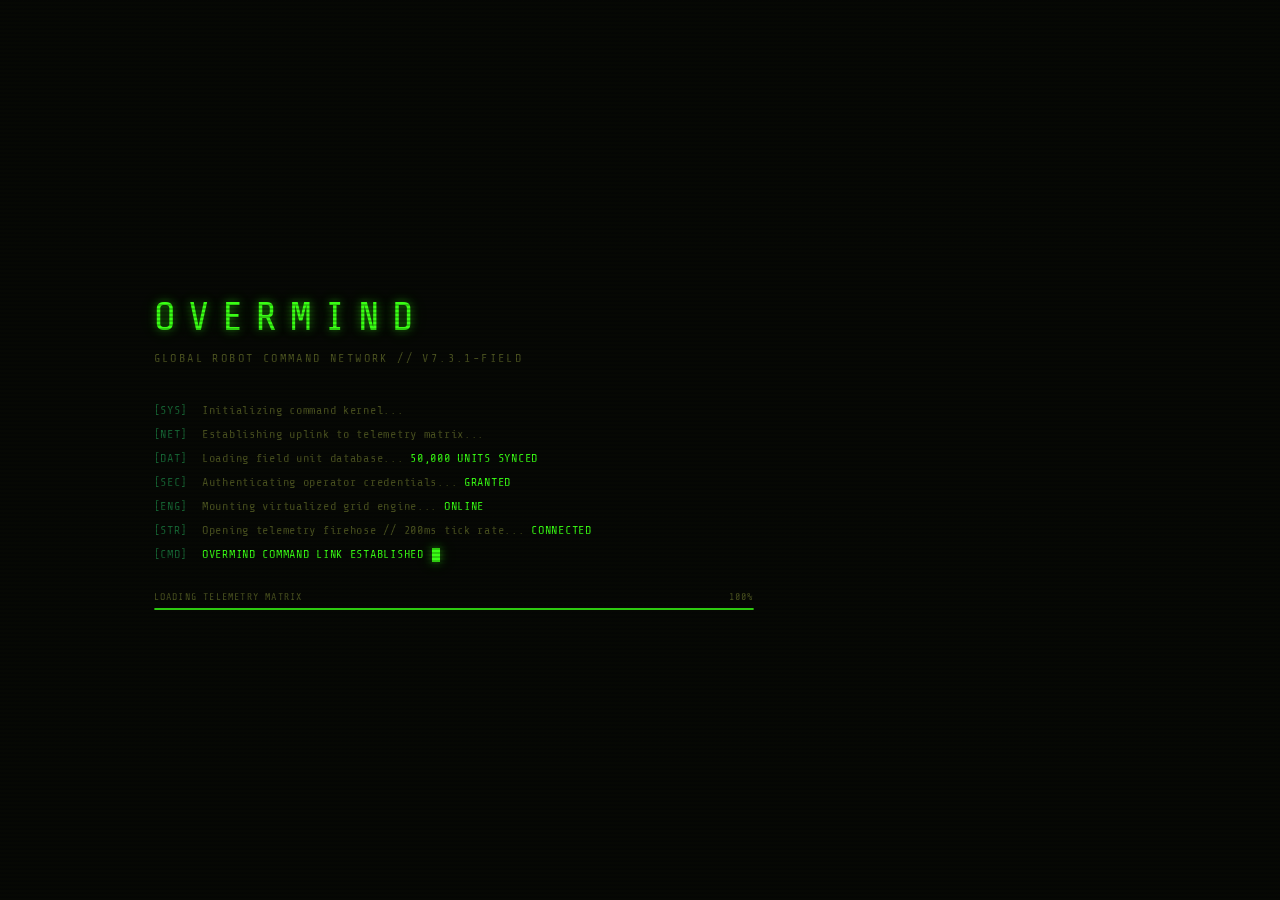
==== index.html @ c7f348f7 "feat: full OVERMIND UI live — KPI counters, virtualized grid, all panels rendering" ====
<!DOCTYPE html>
<html lang="en">
<head>
  <meta charset="UTF-8"/>
  <meta name="viewport" content="width=device-width, initial-scale=1.0"/>
  <title>OVERMIND — Global Robot Command Network</title>
  <meta name="description" content="One Mind. Ten Thousand Machines. Real-time RPA telemetry command terminal."/>

  <link rel="stylesheet" href="./css/tokens.css"/>
  <link rel="stylesheet" href="./css/layout.css"/>
  <link rel="stylesheet" href="./css/components.css"/>
  <link rel="stylesheet" href="./css/grid.css"/>
  <link rel="stylesheet" href="./css/animations.css"/>
</head>
<body>

<!-- ═══════════════════════════════════════════════════
     BOOT SEQUENCE LOADING SCREEN
═══════════════════════════════════════════════════ -->
<div id="loading-screen">
  <div class="boot-brand">OVERMIND</div>
  <div class="boot-tagline">Global Robot Command Network // v7.3.1-FIELD</div>

  <div class="boot-log" id="boot-log">
    <div class="boot-line" id="bl-0">
      <span class="prefix">[SYS]</span>
      <span class="info">Initializing command kernel...</span>
    </div>
    <div class="boot-line" id="bl-1">
      <span class="prefix">[NET]</span>
      <span class="info">Establishing uplink to telemetry matrix...</span>
    </div>
    <div class="boot-line" id="bl-2">
      <span class="prefix">[DAT]</span>
      <span class="info">Loading field unit database...</span>
      <span class="ok">50,000 UNITS SYNCED</span>
    </div>
    <div class="boot-line" id="bl-3">
      <span class="prefix">[SEC]</span>
      <span class="info">Authenticating operator credentials...</span>
      <span class="ok">GRANTED</span>
    </div>
    <div class="boot-line" id="bl-4">
      <span class="prefix">[ENG]</span>
      <span class="info">Mounting virtualized grid engine...</span>
      <span class="ok">ONLINE</span>
    </div>
    <div class="boot-line" id="bl-5">
      <span class="prefix">[STR]</span>
      <span class="info">Opening telemetry firehose // 200ms tick rate...</span>
      <span class="ok">CONNECTED</span>
    </div>
    <div class="boot-line" id="bl-6">
      <span class="prefix">[CMD]</span>
      <span class="ok">OVERMIND COMMAND LINK ESTABLISHED</span>
      <span class="boot-cursor"></span>
    </div>
  </div>

  <div class="boot-progress-wrap">
    <div class="boot-progress-label">
      <span>LOADING TELEMETRY MATRIX</span>
      <span id="boot-pct">0%</span>
    </div>
    <div class="boot-progress-track">
      <div class="boot-progress-bar" id="boot-bar"></div>
    </div>
  </div>
</div>

<!-- ═══════════════════════════════════════════════════
     APP SHELL — COMMAND CENTER
═══════════════════════════════════════════════════ -->
<div id="app">

  <!-- ── TOPBAR ─────────────────────────────────── -->
  <header id="topbar">
    <div class="topbar-left">

      <!-- Brand -->
      <div class="brand">
        <span class="brand-prefix">▓</span>
        <span class="brand-name">OVERMIND</span>
        <span class="brand-version">v7.3.1</span>
      </div>

      <span class="topbar-sep">|</span>

      <!-- Signal Strength (replaces stream dot) -->
      <div class="signal-wrap live" id="signal-wrap">
        <span class="signal-label">SIG</span>
        <div class="signal-bar"></div>
        <div class="signal-bar"></div>
        <div class="signal-bar"></div>
        <div class="signal-bar"></div>
        <div class="signal-bar"></div>
        <span class="signal-status" id="signal-status">LIVE</span>
      </div>

      <span class="topbar-sep">|</span>

      <!-- Tick counter -->
      <div class="topbar-stat">
        <span class="topbar-stat-label">Ticks Recv</span>
        <span class="topbar-stat-value" id="stream-ticks">0</span>
      </div>

    </div>

    <!-- Center -->
    <div class="topbar-center">
      <div class="topbar-stat">
        <span class="topbar-stat-label">Tick Rate</span>
        <span class="topbar-stat-value">200ms</span>
      </div>
      <span class="topbar-sep">|</span>
      <div class="topbar-stat">
        <span class="topbar-stat-label">Rows/Tick</span>
        <span class="topbar-stat-value" id="stream-batch">—</span>
      </div>
      <span class="topbar-sep">|</span>
      <div class="topbar-stat">
        <span class="topbar-stat-label">Field Units</span>
        <span class="topbar-stat-value">50,000</span>
      </div>
    </div>

    <div class="topbar-right">

      <!-- Buffer alert (paused) -->
      <div id="buffer-indicator">
        <span class="buffer-dot"></span>
        <span>BUFFERED:</span>
        <span id="buffer-count-top">0</span>
      </div>

      <!-- Freeze/Resume -->
      <button id="btn-pause">
        <svg viewBox="0 0 16 16">
          <rect x="3" y="2" width="4" height="12"/>
          <rect x="9" y="2" width="4" height="12"/>
        </svg>
        FREEZE FEED
      </button>

      <!-- Clock -->
      <span id="clock">--:--:--</span>
    </div>
  </header>

  <!-- ── SIDEBAR ────────────────────────────────── -->
  <aside id="sidebar">

    <!-- SECTOR-01: Panel Control (Feature 6) -->
    <div class="sidebar-sector">
      <div class="sector-title">SECTOR-01 // WORKSPACE</div>

      <div class="panel-toggle" id="toggle-kpi">
        <span class="panel-toggle-label">
          <span class="sector-icon">◈</span>
          KPI Readout
        </span>
        <div class="toggle-switch on"></div>
      </div>

      <div class="panel-toggle" id="toggle-toolbar">
        <span class="panel-toggle-label">
          <span class="sector-icon">◈</span>
          Command Bar
        </span>
        <div class="toggle-switch on"></div>
      </div>

      <div class="panel-toggle" id="toggle-grid">
        <span class="panel-toggle-label">
          <span class="sector-icon">◈</span>
          Grid Node
        </span>
        <div class="toggle-switch on"></div>
      </div>
    </div>

    <!-- SECTOR-02: Field Intel / Filters (Feature 7) -->
    <div class="sidebar-sector">
      <div class="sector-title">SECTOR-02 // FIELD INTEL</div>

      <div class="filter-group">
        <label class="filter-label" for="filter-automation_type">// Automation Type</label>
        <select class="filter-select" id="filter-automation_type">
          <option value="">ALL TYPES</option>
        </select>
      </div>

      <div class="filter-group">
        <label class="filter-label" for="filter-department">// Department</label>
        <select class="filter-select" id="filter-department">
          <option value="">ALL DEPARTMENTS</option>
        </select>
      </div>

      <div class="filter-group">
        <label class="filter-label" for="filter-industry">// Industry</label>
        <select class="filter-select" id="filter-industry">
          <option value="">ALL INDUSTRIES</option>
        </select>
      </div>

      <button class="btn-clear-filters" id="btn-clear-filters">
        [CLEAR INTEL FILTERS]
      </button>
    </div>

    <!-- SECTOR-03: Tactical Sort (Features 4+9) -->
    <div class="sidebar-sector">
      <div class="sector-title">SECTOR-03 // TACTICAL SORT</div>
      <div class="sort-indicator" id="sort-indicator">
        <span class="sort-none-text">// NO SORT ACTIVE<br>// SHIFT+CLICK = MULTI-SORT</span>
      </div>
    </div>

    <!-- Footer -->
    <div class="sidebar-footer">
      <div class="sidebar-footer-text">
        OVERMIND COMMAND NETWORK<br/>
        FRONTEND BATTLE 3.0 — R2<br/>
        <span class="callsign">// OPERATOR: MONISHA-B-KRISHNA</span>
      </div>
    </div>
  </aside>

  <!-- ── MAIN ───────────────────────────────────── -->
  <main id="main">

    <!-- KPI READOUT (Feature 1) -->
    <div id="kpi-strip">

      <div class="kpi-card kpi-rows">
        <div class="kpi-card-icon">◎</div>
        <div class="kpi-card-body">
          <span class="kpi-label">// TELEMETRY ROWS PROCESSED</span>
          <span class="kpi-value" id="kpi-rows">0</span>
          <span class="kpi-sub">STREAMING // 200MS TICK</span>
        </div>
      </div>

      <div class="kpi-card kpi-robots">
        <div class="kpi-card-icon">⊕</div>
        <div class="kpi-card-body">
          <span class="kpi-label">// ACTIVE UNITS DEPLOYED</span>
          <span class="kpi-value" id="kpi-robots">0</span>
          <span class="kpi-sub">RUNNING TOTAL // FIELD ROBOTS</span>
        </div>
      </div>

      <div class="kpi-card kpi-savings">
        <div class="kpi-card-icon">$</div>
        <div class="kpi-card-body">
          <span class="kpi-label">// CUMULATIVE MISSION SAVINGS</span>
          <span class="kpi-value" id="kpi-savings">$0</span>
          <span class="kpi-sub">GLOBAL // ANNUAL USD</span>
        </div>
      </div>

    </div>

    <!-- COMMAND BAR (toolbar) -->
    <div id="toolbar">
      <div class="search-wrapper">
        <span class="search-prefix">&gt;_</span>
        <input
          type="text"
          id="search-input"
          placeholder="QUERY: project / company / partner / country..."
          autocomplete="off"
          spellcheck="false"
        />
      </div>

      <div class="toolbar-count" id="row-count">
        UNITS: <span>—</span>
      </div>
    </div>

    <!-- GRID NODE (Feature 8) -->
    <div id="grid-panel">

      <!-- FEED FROZEN overlay (Feature 5) -->
      <div id="paused-overlay">
        <div class="paused-badge">
          <span class="paused-icon">⏸</span>
          <div class="paused-text-wrap">
            <span class="paused-title">// FEED FROZEN</span>
            <span class="paused-sub">
              BACKGROUND CAPTURE ACTIVE //
              <span id="buffer-count">0</span> ROWS QUEUED
            </span>
          </div>
        </div>
      </div>

      <!-- Grid wrapper -->
      <div id="grid-wrapper">

        <!-- Sticky header -->
        <div id="grid-header-wrap">
          <table id="grid-header">
            <colgroup>
              <col class="col-num"/>
              <col class="col-pid"/>
              <col class="col-cid"/>
              <col class="col-name"/>
              <col class="col-status"/>
              <col class="col-type"/>
              <col class="col-robots"/>
              <col class="col-budget"/>
              <col class="col-roi"/>
              <col class="col-savings"/>
              <col class="col-hrs"/>
              <col class="col-dept"/>
              <col class="col-country"/>
              <col class="col-industry"/>
              <col class="col-ai"/>
            </colgroup>
            <thead>
              <tr>
                <th class="col-num"><div class="th-inner">#</div></th>
                <th class="col-pid"><div class="th-inner">PROJ-ID</div></th>
                <th class="col-cid"><div class="th-inner">UNIT-ID</div></th>
                <th class="col-name"><div class="th-inner">MISSION NAME</div></th>
                <th class="col-status"><div class="th-inner">FIELD STATUS</div></th>
                <th class="col-type"><div class="th-inner">OP TYPE</div></th>
                <th class="col-robots"><div class="th-inner">UNITS</div></th>

                <th class="col-budget sortable" id="th-budget_usd">
                  <div class="th-inner">
                    BUDGET USD
                    <span class="sort-icon">
                      <span class="sort-icon-up"></span>
                      <span class="sort-icon-down"></span>
                    </span>
                  </div>
                </th>

                <th class="col-roi sortable" id="th-roi_percent">
                  <div class="th-inner">
                    ROI %
                    <span class="sort-icon">
                      <span class="sort-icon-up"></span>
                      <span class="sort-icon-down"></span>
                    </span>
                  </div>
                </th>

                <th class="col-savings"><div class="th-inner">SAVINGS USD</div></th>

                <th class="col-hrs sortable" id="th-employee_hours_saved">
                  <div class="th-inner">
                    HRS SAVED
                    <span class="sort-icon">
                      <span class="sort-icon-up"></span>
                      <span class="sort-icon-down"></span>
                    </span>
                  </div>
                </th>

                <th class="col-dept"><div class="th-inner">DIVISION</div></th>
                <th class="col-country"><div class="th-inner">REGION</div></th>
                <th class="col-industry"><div class="th-inner">SECTOR</div></th>
                <th class="col-ai"><div class="th-inner">A.I.</div></th>
              </tr>
            </thead>
          </table>
        </div>

        <!-- Scrollable body -->
        <div id="grid-scroll">
          <div id="virtual-spacer-top" style="height:0px;display:block;"></div>
          <table id="grid-table">
            <colgroup>
              <col class="col-num"/>
              <col class="col-pid"/>
              <col class="col-cid"/>
              <col class="col-name"/>
              <col class="col-status"/>
              <col class="col-type"/>
              <col class="col-robots"/>
              <col class="col-budget"/>
              <col class="col-roi"/>
              <col class="col-savings"/>
              <col class="col-hrs"/>
              <col class="col-dept"/>
              <col class="col-country"/>
              <col class="col-industry"/>
              <col class="col-ai"/>
            </colgroup>
            <tbody id="grid-body"></tbody>
          </table>
          <div id="virtual-spacer-bottom" style="height:0px;display:block;"></div>
        </div>

        <!-- Empty state -->
        <div id="empty-state">
          <span class="empty-title">// NO UNITS MATCH QUERY</span>
          <span class="empty-sub">
            ADJUST FIELD INTEL FILTERS<br/>
            OR CLEAR SEARCH QUERY<br/>
            TO RESTORE GRID NODE
          </span>
        </div>

      </div>
    </div>

  </main>
</div>

<!-- ═══════════════════════════════════════════════════
     SCRIPTS — load order is critical
═══════════════════════════════════════════════════ -->
<script src="./dataStream.js"></script>

<script src="./js/format.js"></script>
<script src="./js/state.js"></script>
<script src="./js/stream.js"></script>
<script src="./js/kpi.js"></script>
<script src="./js/grid.js"></script>
<script src="./js/sort.js"></script>
<script src="./js/filters.js"></script>
<script src="./js/search.js"></script>
<script src="./js/layout.js"></script>
<script src="./js/controls.js"></script>

<!-- OVERMIND Boot Sequence -->
<script>
(function() {
  const bar    = document.getElementById('boot-bar');
  const pct    = document.getElementById('boot-pct');
  const screen = document.getElementById('loading-screen');

  // Boot lines appear sequentially
  const lines = [
    { id: 'bl-0', delay: 0,    progress: 10  },
    { id: 'bl-1', delay: 180,  progress: 25  },
    { id: 'bl-2', delay: 380,  progress: 45  },
    { id: 'bl-3', delay: 560,  progress: 60  },
    { id: 'bl-4', delay: 720,  progress: 75  },
    { id: 'bl-5', delay: 880,  progress: 90  },
    { id: 'bl-6', delay: 1060, progress: 100 },
  ];

  function setProgress(p) {
    if (bar) bar.style.width = p + '%';
    if (pct) pct.textContent = p + '%';
  }

  lines.forEach(({ id, delay, progress }) => {
    setTimeout(() => {
      const el = document.getElementById(id);
      if (el) el.classList.add('visible');
      setProgress(progress);
    }, delay);
  });

  // Boot complete — init app
  setTimeout(() => {
    // Init all modules
    Layout.init();
    Grid.init();
    KPI.init();
    Controls.init();
    Sort.init();
    Filters.init();
    Search.init();
    Stream.init();

    // Fade out boot screen
    setTimeout(() => {
      screen.classList.add('fade-out');
      setTimeout(() => { screen.style.display = 'none'; }, 500);
    }, 400);

  }, 1300);

})();
</script>

</body>
</html>
---- css/tokens.css ----
/* ============================================================
   OVERMIND — Design Token System
   "One Mind. Ten Thousand Machines."
   Colony/Resistance Terminal Aesthetic
   ============================================================ */

@import url('https://fonts.googleapis.com/css2?family=Share+Tech+Mono&family=JetBrains+Mono:wght@400;500;600;700&display=swap');

:root {
  /* ── Backgrounds — bunker walls ── */
  --bg-0:       #060804;
  --bg-1:       #0C110A;
  --bg-2:       #121A0F;
  --bg-3:       #1A2614;
  --bg-4:       #223018;
  --bg-5:       #2A3A1E;

  /* ── Phosphor Green — PRIMARY ── */
  --phosphor:        #39FF14;
  --phosphor-dim:    #22C55E;
  --phosphor-mid:    #16A34A;
  --phosphor-muted:  #166534;
  --phosphor-ghost:  #0D2410;

  /* ── Amber — SECONDARY (alerts, brand) ── */
  --amber:       #F59E0B;
  --amber-dim:   #B45309;
  --amber-ghost: #1C1000;

  /* ── Mission Blue — intel only ── */
  --intel:       #67E8F9;
  --intel-ghost: #0A1F24;

  /* ── Text — CRT phosphor tinted ── */
  --text-primary:   #D9F99D;
  --text-secondary: #86EFAC;
  --text-muted:     #4B5320;
  --text-dim:       #2D3A18;
  --text-ghost:     #1A220E;

  /* ── Alert ── */
  --alert:       #FF4444;
  --alert-dim:   #DC2626;
  --alert-bg:    rgba(255,68,68,0.08);
  --alert-glow:  rgba(255,68,68,0.3);

  /* ── Glows — use sparingly ── */
  --glow-phosphor: 0 0 8px rgba(57,255,20,0.5), 0 0 20px rgba(57,255,20,0.15);
  --glow-amber:    0 0 8px rgba(245,158,11,0.5), 0 0 20px rgba(245,158,11,0.15);
  --glow-alert:    0 0 8px rgba(255,68,68,0.5),  0 0 20px rgba(255,68,68,0.15);

  /* ── Typography ── */
  --font-terminal: 'Share Tech Mono', 'Courier New', monospace;
  --font-data:     'JetBrains Mono', 'Fira Code', monospace;

  /* ── Type Scale ── */
  --text-xs:   10px;
  --text-sm:   12px;
  --text-base: 13px;
  --text-md:   14px;
  --text-lg:   16px;
  --text-xl:   20px;
  --text-2xl:  28px;
  --text-3xl:  36px;

  /* ── Spacing ── */
  --sp-1: 4px;
  --sp-2: 8px;
  --sp-3: 12px;
  --sp-4: 16px;
  --sp-5: 20px;
  --sp-6: 24px;
  --sp-8: 32px;

  /* ── Layout ── */
  --topbar-h:  48px;
  --kpi-h:     96px;
  --toolbar-h: 52px;
  --sidebar-w: 224px;
  --row-h:     36px;
  --header-h:  40px;
  --radius:    3px;

  /* ── Borders ── */
  --border:       1px solid var(--bg-3);
  --border-lit:   1px solid var(--phosphor-muted);
  --border-amber: 1px solid var(--amber-dim);
  --border-alert: 1px solid var(--alert-dim);

  /* ── Transitions ── */
  --t-fast:   80ms ease;
  --t-normal: 150ms ease;
  --t-slow:   300ms ease;
}

/* ── Reset ── */
*, *::before, *::after {
  box-sizing: border-box;
  margin: 0;
  padding: 0;
}

html, body {
  height: 100%;
  overflow: hidden;
  background: var(--bg-0);
  color: var(--text-primary);
  font-family: var(--font-terminal);
  font-size: var(--text-base);
  line-height: 1.4;
  -webkit-font-smoothing: antialiased;
}

/* ── SCANLINE OVERLAY — pure CSS, zero perf cost ── */
body::after {
  content: '';
  position: fixed;
  inset: 0;
  background: repeating-linear-gradient(
    0deg,
    transparent,
    transparent 2px,
    rgba(0, 0, 0, 0.12) 2px,
    rgba(0, 0, 0, 0.12) 4px
  );
  pointer-events: none;
  z-index: 9999;
}

/* ── Scrollbar ── */
::-webkit-scrollbar { width: 4px; height: 4px; }
::-webkit-scrollbar-track { background: var(--bg-0); }
::-webkit-scrollbar-thumb { background: var(--phosphor-muted); border-radius: 2px; }
::-webkit-scrollbar-thumb:hover { background: var(--phosphor-mid); }

/* ── Selection ── */
::selection { background: rgba(57,255,20,0.2); color: var(--text-primary); }

/* ── Utilities ── */
.mono    { font-family: var(--font-data); }
.terminal { font-family: var(--font-terminal); }
.glow-text { text-shadow: var(--glow-phosphor); }
---- css/layout.css ----
/* ============================================================
   OVERMIND — Layout System
   Command Center Architecture
   ============================================================ */

/* ── App Shell ── */
#app {
  display: grid;
  grid-template-rows: var(--topbar-h) 1fr;
  grid-template-columns: var(--sidebar-w) 1fr;
  grid-template-areas:
    "topbar topbar"
    "sidebar main";
  height: 100vh;
  width: 100vw;
  overflow: hidden;
}

/* ── TOPBAR ── */
#topbar {
  grid-area: topbar;
  display: flex;
  align-items: center;
  justify-content: space-between;
  padding: 0 var(--sp-4);
  background: var(--bg-1);
  border-bottom: 1px solid var(--phosphor-muted);
  z-index: 100;
  gap: var(--sp-4);
  position: relative;
}

/* Subtle top glow line */
#topbar::before {
  content: '';
  position: absolute;
  top: 0; left: 0; right: 0;
  height: 1px;
  background: var(--phosphor);
  opacity: 0.4;
  box-shadow: var(--glow-phosphor);
}

.topbar-left {
  display: flex;
  align-items: center;
  gap: var(--sp-4);
  flex-shrink: 0;
}

/* ── Brand ── */
.brand {
  display: flex;
  align-items: center;
  gap: var(--sp-2);
}

.brand-prefix {
  font-family: var(--font-terminal);
  font-size: var(--text-sm);
  color: var(--phosphor-muted);
}

.brand-name {
  font-family: var(--font-terminal);
  font-size: 18px;
  color: var(--phosphor);
  letter-spacing: 0.2em;
  text-shadow: var(--glow-phosphor);
}

.brand-version {
  font-family: var(--font-data);
  font-size: 9px;
  color: var(--text-muted);
  letter-spacing: 0.1em;
  align-self: flex-end;
  margin-bottom: 2px;
}

.topbar-sep {
  font-family: var(--font-terminal);
  color: var(--bg-4);
  font-size: var(--text-lg);
  flex-shrink: 0;
}

/* ── Signal Strength Indicator ── */
.signal-wrap {
  display: flex;
  align-items: flex-end;
  gap: 3px;
  padding: var(--sp-1) var(--sp-3);
  background: var(--bg-2);
  border: var(--border);
  border-radius: var(--radius);
}

.signal-label {
  font-family: var(--font-terminal);
  font-size: 9px;
  color: var(--text-muted);
  letter-spacing: 0.12em;
  margin-right: var(--sp-1);
  align-self: center;
}

.signal-bar {
  width: 4px;
  border-radius: 1px;
  background: var(--bg-4);
  transition: background var(--t-normal), box-shadow var(--t-normal);
}

.signal-bar:nth-child(2) { height: 6px; }
.signal-bar:nth-child(3) { height: 9px; }
.signal-bar:nth-child(4) { height: 12px; }
.signal-bar:nth-child(5) { height: 15px; }
.signal-bar:nth-child(6) { height: 18px; }

.signal-wrap.live .signal-bar {
  background: var(--phosphor-dim);
  box-shadow: 0 0 4px rgba(57,255,20,0.4);
}

.signal-wrap.live .signal-bar:nth-child(2) { animation: signal-pulse 1.4s ease infinite 0.0s; }
.signal-wrap.live .signal-bar:nth-child(3) { animation: signal-pulse 1.4s ease infinite 0.1s; }
.signal-wrap.live .signal-bar:nth-child(4) { animation: signal-pulse 1.4s ease infinite 0.2s; }
.signal-wrap.live .signal-bar:nth-child(5) { animation: signal-pulse 1.4s ease infinite 0.3s; }
.signal-wrap.live .signal-bar:nth-child(6) { animation: signal-pulse 1.4s ease infinite 0.4s; }

.signal-wrap.paused .signal-bar { background: var(--amber-dim); }
.signal-wrap.paused .signal-bar:nth-child(5),
.signal-wrap.paused .signal-bar:nth-child(6) { background: var(--bg-4); }

.signal-status {
  font-family: var(--font-terminal);
  font-size: 10px;
  color: var(--phosphor-dim);
  letter-spacing: 0.1em;
  margin-left: var(--sp-2);
  align-self: center;
}

.signal-status.paused { color: var(--amber); }

/* Topbar center */
.topbar-center {
  display: flex;
  align-items: center;
  gap: var(--sp-5);
  flex: 1;
  justify-content: center;
}

.topbar-stat {
  display: flex;
  flex-direction: column;
  align-items: center;
  gap: 2px;
}

.topbar-stat-label {
  font-size: 9px;
  color: var(--text-muted);
  letter-spacing: 0.12em;
  text-transform: uppercase;
}

.topbar-stat-value {
  font-family: var(--font-data);
  font-size: var(--text-sm);
  font-weight: 600;
  color: var(--phosphor-dim);
}

.topbar-right {
  display: flex;
  align-items: center;
  gap: var(--sp-3);
  flex-shrink: 0;
}

/* ── Command Buttons ── */
#btn-pause {
  display: flex;
  align-items: center;
  gap: var(--sp-2);
  padding: 0 var(--sp-4);
  height: 30px;
  background: transparent;
  color: var(--phosphor);
  border: var(--border-lit);
  border-radius: var(--radius);
  font-family: var(--font-terminal);
  font-size: var(--text-sm);
  letter-spacing: 0.1em;
  cursor: pointer;
  transition: all var(--t-fast);
  text-transform: uppercase;
}

#btn-pause:hover {
  background: var(--phosphor-ghost);
  box-shadow: var(--glow-phosphor);
  color: var(--phosphor);
}

#btn-pause.paused {
  border-color: var(--amber-dim);
  color: var(--amber);
}

#btn-pause.paused:hover {
  background: var(--amber-ghost);
  box-shadow: var(--glow-amber);
}

#btn-pause svg {
  width: 11px;
  height: 11px;
  fill: currentColor;
  flex-shrink: 0;
}

#clock {
  font-family: var(--font-data);
  font-size: var(--text-sm);
  color: var(--text-muted);
  letter-spacing: 0.06em;
  min-width: 68px;
  text-align: right;
}

/* ── SIDEBAR ── */
#sidebar {
  grid-area: sidebar;
  background: var(--bg-1);
  border-right: 1px solid var(--phosphor-muted);
  display: flex;
  flex-direction: column;
  overflow-y: auto;
  overflow-x: hidden;
}

.sidebar-sector {
  padding: var(--sp-3) var(--sp-4);
  border-bottom: var(--border);
}

.sector-title {
  font-family: var(--font-terminal);
  font-size: 9px;
  color: var(--phosphor-muted);
  letter-spacing: 0.2em;
  margin-bottom: var(--sp-3);
  display: flex;
  align-items: center;
  gap: var(--sp-2);
}

.sector-title::before {
  content: '▸';
  color: var(--phosphor);
  font-size: 8px;
}

/* Panel Toggles */
.panel-toggle {
  display: flex;
  align-items: center;
  justify-content: space-between;
  padding: var(--sp-2);
  border-radius: var(--radius);
  cursor: pointer;
  transition: background var(--t-fast);
  user-select: none;
  margin-bottom: 2px;
}

.panel-toggle:hover { background: var(--bg-2); }

.panel-toggle-label {
  font-family: var(--font-terminal);
  font-size: var(--text-sm);
  color: var(--text-muted);
  display: flex;
  align-items: center;
  gap: var(--sp-2);
  letter-spacing: 0.06em;
}

.panel-toggle-label .sector-icon {
  font-size: 10px;
  color: var(--phosphor-muted);
}

/* Toggle Switch — military style */
.toggle-switch {
  width: 28px;
  height: 14px;
  background: var(--bg-3);
  border: 1px solid var(--bg-4);
  border-radius: 2px;
  position: relative;
  transition: all var(--t-normal);
  flex-shrink: 0;
}

.toggle-switch::after {
  content: '';
  position: absolute;
  top: 2px;
  left: 2px;
  width: 8px;
  height: 8px;
  background: var(--text-muted);
  border-radius: 1px;
  transition: transform var(--t-normal), background var(--t-normal);
}

.toggle-switch.on {
  background: var(--phosphor-ghost);
  border-color: var(--phosphor-muted);
}

.toggle-switch.on::after {
  transform: translateX(14px);
  background: var(--phosphor);
  box-shadow: 0 0 4px var(--phosphor);
}

/* Filter Controls */
.filter-group {
  margin-bottom: var(--sp-3);
}

.filter-label {
  font-family: var(--font-terminal);
  font-size: 9px;
  color: var(--text-muted);
  letter-spacing: 0.15em;
  margin-bottom: var(--sp-1);
  display: block;
  text-transform: uppercase;
}

.filter-select {
  width: 100%;
  height: 28px;
  background: var(--bg-2);
  border: var(--border);
  border-radius: var(--radius);
  color: var(--text-secondary);
  font-family: var(--font-terminal);
  font-size: var(--text-sm);
  padding: 0 var(--sp-2);
  cursor: pointer;
  appearance: none;
  -webkit-appearance: none;
  background-image: url("data:image/svg+xml,%3Csvg xmlns='http://www.w3.org/2000/svg' width='8' height='5' viewBox='0 0 8 5'%3E%3Cpath d='M1 1l3 3 3-3' stroke='%234B5320' stroke-width='1.5' fill='none' stroke-linecap='round'/%3E%3C/svg%3E");
  background-repeat: no-repeat;
  background-position: right 8px center;
  padding-right: 22px;
  transition: border-color var(--t-fast);
  letter-spacing: 0.04em;
}

.filter-select:focus {
  outline: none;
  border-color: var(--phosphor-muted);
}

.filter-select option {
  background: var(--bg-1);
  color: var(--text-primary);
}

.btn-clear-filters {
  width: 100%;
  height: 26px;
  background: transparent;
  border: var(--border);
  border-radius: var(--radius);
  color: var(--text-muted);
  font-family: var(--font-terminal);
  font-size: var(--text-xs);
  letter-spacing: 0.12em;
  cursor: pointer;
  transition: all var(--t-fast);
  text-transform: uppercase;
  margin-top: var(--sp-2);
}

.btn-clear-filters:hover {
  border-color: var(--alert-dim);
  color: var(--alert);
}

/* Sidebar Footer */
.sidebar-footer {
  margin-top: auto;
  padding: var(--sp-3) var(--sp-4);
  border-top: var(--border);
}

.sidebar-footer-text {
  font-family: var(--font-terminal);
  font-size: 9px;
  color: var(--text-dim);
  line-height: 1.8;
  letter-spacing: 0.08em;
}

.sidebar-footer-text .callsign {
  color: var(--phosphor-muted);
}

/* ── MAIN ── */
#main {
  grid-area: main;
  display: flex;
  flex-direction: column;
  overflow: hidden;
  background: var(--bg-0);
}

/* ── KPI STRIP ── */
#kpi-strip {
  display: grid;
  grid-template-columns: repeat(3, 1fr);
  gap: 1px;
  background: var(--bg-3);
  border-bottom: 1px solid var(--phosphor-muted);
  height: var(--kpi-h);
  flex-shrink: 0;
}

/* ── TOOLBAR ── */
#toolbar {
  display: flex;
  align-items: center;
  gap: var(--sp-3);
  padding: 0 var(--sp-4);
  height: var(--toolbar-h);
  background: var(--bg-1);
  border-bottom: var(--border);
  flex-shrink: 0;
}

/* ── GRID PANEL ── */
#grid-panel {
  flex: 1;
  display: flex;
  flex-direction: column;
  overflow: hidden;
  position: relative;
}

/* Hidden panels */
.panel-hidden { display: none !important; }

/* ── Buffer indicator ── */
#buffer-indicator {
  display: none;
  position: absolute;
  top: var(--sp-3);
  right: var(--sp-4);
  background: var(--amber-ghost);
  border: var(--border-amber);
  border-radius: var(--radius);
  padding: var(--sp-1) var(--sp-3);
  font-family: var(--font-terminal);
  font-size: var(--text-xs);
  color: var(--amber);
  z-index: 50;
  pointer-events: none;
  letter-spacing: 0.08em;
}

#buffer-indicator.visible {
  display: flex;
  align-items: center;
  gap: var(--sp-2);
}
---- css/components.css ----
/* ============================================================
   OVERMIND — Component Styles
   Field-grade UI components
   ============================================================ */

/* ── KPI CARDS ── */
.kpi-card {
  background: var(--bg-1);
  display: flex;
  align-items: center;
  gap: var(--sp-4);
  padding: 0 var(--sp-5);
  position: relative;
  overflow: hidden;
}

/* Top border accent per card */
.kpi-card::before {
  content: '';
  position: absolute;
  top: 0; left: 0; right: 0;
  height: 1px;
}

.kpi-card.kpi-rows::before    { background: var(--phosphor); box-shadow: var(--glow-phosphor); }
.kpi-card.kpi-robots::before  { background: var(--amber);    box-shadow: var(--glow-amber); }
.kpi-card.kpi-savings::before { background: var(--intel);    }

/* Corner bracket decoration — pure CSS */
.kpi-card::after {
  content: '';
  position: absolute;
  bottom: var(--sp-2);
  right: var(--sp-2);
  width: 12px;
  height: 12px;
  border-right: 1px solid var(--bg-4);
  border-bottom: 1px solid var(--bg-4);
}

.kpi-card-icon {
  width: 32px;
  height: 32px;
  border: var(--border);
  border-radius: var(--radius);
  display: flex;
  align-items: center;
  justify-content: center;
  flex-shrink: 0;
  font-family: var(--font-terminal);
  font-size: 14px;
}

.kpi-card.kpi-rows .kpi-card-icon    { border-color: var(--phosphor-muted); color: var(--phosphor); }
.kpi-card.kpi-robots .kpi-card-icon  { border-color: var(--amber-dim);      color: var(--amber); }
.kpi-card.kpi-savings .kpi-card-icon { border-color: var(--bg-4);           color: var(--intel); }

.kpi-card-body {
  display: flex;
  flex-direction: column;
  gap: 3px;
  min-width: 0;
}

.kpi-label {
  font-family: var(--font-terminal);
  font-size: 9px;
  color: var(--text-muted);
  letter-spacing: 0.15em;
  text-transform: uppercase;
  white-space: nowrap;
}

.kpi-value {
  font-family: var(--font-data);
  font-size: var(--text-2xl);
  font-weight: 700;
  line-height: 1;
  white-space: nowrap;
  overflow: hidden;
  text-overflow: ellipsis;
}

.kpi-card.kpi-rows .kpi-value    { color: var(--phosphor); }
.kpi-card.kpi-robots .kpi-value  { color: var(--amber); }
.kpi-card.kpi-savings .kpi-value { color: var(--intel); }

.kpi-sub {
  font-family: var(--font-terminal);
  font-size: 9px;
  color: var(--text-dim);
  letter-spacing: 0.06em;
}

/* KPI tick animation */
@keyframes kpi-tick {
  0%   { opacity: 1; }
  25%  { opacity: 0.3; }
  100% { opacity: 1; }
}

.kpi-tick {
  animation: kpi-tick 200ms ease;
}

/* Glow flash on update */
@keyframes kpi-glow {
  0%   { text-shadow: none; }
  40%  { text-shadow: var(--glow-phosphor); }
  100% { text-shadow: none; }
}

.kpi-card.kpi-rows .kpi-value.kpi-tick    { animation: kpi-tick 200ms ease, kpi-glow 400ms ease; }
.kpi-card.kpi-robots .kpi-value.kpi-tick  { animation: kpi-tick 200ms ease; }
.kpi-card.kpi-savings .kpi-value.kpi-tick { animation: kpi-tick 200ms ease; }

/* ── SEARCH ── */
.search-wrapper {
  position: relative;
  flex: 1;
  max-width: 380px;
}

.search-prefix {
  position: absolute;
  left: 10px;
  top: 50%;
  transform: translateY(-50%);
  font-family: var(--font-terminal);
  font-size: var(--text-sm);
  color: var(--phosphor-muted);
  pointer-events: none;
  letter-spacing: 0;
}

#search-input {
  width: 100%;
  height: 30px;
  background: var(--bg-2);
  border: var(--border);
  border-radius: var(--radius);
  color: var(--text-primary);
  font-family: var(--font-terminal);
  font-size: var(--text-sm);
  padding: 0 var(--sp-3) 0 28px;
  letter-spacing: 0.04em;
  transition: border-color var(--t-fast);
}

#search-input::placeholder {
  color: var(--text-dim);
  font-size: 11px;
}

#search-input:focus {
  outline: none;
  border-color: var(--phosphor-muted);
  box-shadow: 0 0 0 1px rgba(57,255,20,0.1);
}

/* ── TOOLBAR INFO ── */
.toolbar-count {
  font-family: var(--font-terminal);
  font-size: var(--text-xs);
  color: var(--text-muted);
  white-space: nowrap;
  margin-left: auto;
  letter-spacing: 0.08em;
}

.toolbar-count span { color: var(--phosphor-dim); font-weight: 600; }

/* ── SORT INDICATOR ── */
.sort-indicator {
  display: flex;
  align-items: center;
  gap: var(--sp-1);
  flex-wrap: wrap;
}

.sort-tag {
  display: inline-flex;
  align-items: center;
  gap: 3px;
  background: var(--phosphor-ghost);
  border: 1px solid var(--phosphor-muted);
  border-radius: 2px;
  padding: 2px 6px;
  font-family: var(--font-terminal);
  font-size: 10px;
  color: var(--phosphor-dim);
  letter-spacing: 0.06em;
}

.sort-remove {
  cursor: pointer;
  color: var(--text-muted);
  font-size: 11px;
  line-height: 1;
  margin-left: 2px;
}

.sort-remove:hover { color: var(--alert); }

.sort-none-text {
  font-family: var(--font-terminal);
  font-size: 10px;
  color: var(--text-dim);
  letter-spacing: 0.08em;
}

/* ── STATUS BADGES — Field Language ── */
.badge {
  display: inline-flex;
  align-items: center;
  gap: 4px;
  padding: 2px 6px;
  border-radius: 2px;
  font-family: var(--font-terminal);
  font-size: 10px;
  letter-spacing: 0.08em;
  white-space: nowrap;
  line-height: 1.4;
  border: 1px solid transparent;
}

.badge-dot {
  width: 4px;
  height: 4px;
  border-radius: 50%;
  flex-shrink: 0;
}

/* DEPLOYED (Active) */
.badge-active {
  background: var(--phosphor-ghost);
  color: var(--phosphor-dim);
  border-color: var(--phosphor-muted);
}
.badge-active .badge-dot {
  background: var(--phosphor);
  box-shadow: 0 0 4px var(--phosphor);
  animation: dot-pulse 1.4s ease infinite;
}

/* MISSION DONE (Completed) */
.badge-completed {
  background: rgba(22,101,52,0.15);
  color: #4ADE80;
  border-color: var(--phosphor-muted);
}
.badge-completed .badge-dot { background: #4ADE80; }

/* TERMINATED (Failed) */
.badge-failed {
  background: var(--alert-bg);
  color: var(--alert);
  border-color: var(--alert-dim);
}
.badge-failed .badge-dot { background: var(--alert); box-shadow: 0 0 4px var(--alert); }

/* STAGED (Planned) */
.badge-planned {
  background: var(--intel-ghost);
  color: var(--intel);
  border-color: rgba(103,232,249,0.3);
}
.badge-planned .badge-dot { background: var(--intel); }

/* ── Bool Pills ── */
.pill {
  display: inline-flex;
  align-items: center;
  padding: 1px 5px;
  border-radius: 2px;
  font-family: var(--font-terminal);
  font-size: 10px;
  letter-spacing: 0.1em;
  text-transform: uppercase;
}

.pill-yes {
  background: var(--phosphor-ghost);
  color: var(--phosphor-dim);
  border: 1px solid var(--phosphor-muted);
}

.pill-no {
  background: var(--bg-2);
  color: var(--text-muted);
  border: 1px solid var(--bg-3);
}

/* ── Empty State ── */
#empty-state {
  display: none;
  flex-direction: column;
  align-items: center;
  justify-content: center;
  gap: var(--sp-4);
  flex: 1;
  padding: var(--sp-8);
}

#empty-state.visible { display: flex; }

.empty-title {
  font-family: var(--font-terminal);
  font-size: var(--text-lg);
  color: var(--text-muted);
  letter-spacing: 0.15em;
  text-transform: uppercase;
}

.empty-sub {
  font-family: var(--font-terminal);
  font-size: var(--text-sm);
  color: var(--text-dim);
  text-align: center;
  max-width: 300px;
  line-height: 1.7;
  letter-spacing: 0.06em;
}

/* ── PAUSED OVERLAY ── */
#paused-overlay {
  display: none;
  position: absolute;
  inset: 0;
  background: rgba(6,8,4,0.85);
  z-index: 40;
  align-items: center;
  justify-content: center;
  flex-direction: column;
  gap: var(--sp-4);
}

#paused-overlay.visible { display: flex; }

.paused-badge {
  display: flex;
  align-items: center;
  gap: var(--sp-4);
  padding: var(--sp-4) var(--sp-6);
  background: var(--bg-1);
  border: var(--border-amber);
  border-radius: var(--radius);
  box-shadow: var(--glow-amber);
}

.paused-icon {
  font-family: var(--font-terminal);
  font-size: 28px;
  color: var(--amber);
}

.paused-text-wrap {
  display: flex;
  flex-direction: column;
  gap: var(--sp-1);
}

.paused-title {
  font-family: var(--font-terminal);
  font-size: var(--text-lg);
  color: var(--amber);
  letter-spacing: 0.2em;
  text-transform: uppercase;
}

.paused-sub {
  font-family: var(--font-terminal);
  font-size: var(--text-xs);
  color: var(--text-muted);
  letter-spacing: 0.08em;
}

#buffer-count { color: var(--amber); font-weight: 600; }

/* ── Multi-sort badge on column header ── */
.multi-sort-num {
  display: inline-flex;
  align-items: center;
  justify-content: center;
  width: 13px;
  height: 13px;
  border-radius: 50%;
  background: var(--phosphor-dim);
  color: var(--bg-0);
  font-family: var(--font-data);
  font-size: 8px;
  font-weight: 700;
  line-height: 1;
  flex-shrink: 0;
}
---- css/grid.css ----
/* ============================================================
   OVERMIND — Grid Styles
   High-density field data terminal
   ============================================================ */

#grid-panel {
  position: relative;
  flex: 1;
  display: flex;
  flex-direction: column;
  overflow: hidden;
}

#grid-wrapper {
  flex: 1;
  overflow: hidden;
  position: relative;
  display: flex;
  flex-direction: column;
}

#grid-scroll {
  flex: 1;
  overflow-y: scroll;
  overflow-x: auto;
  position: relative;
}

/* ── Header ── */
#grid-header-wrap {
  overflow: hidden;
  flex-shrink: 0;
  background: var(--bg-1);
  border-bottom: 1px solid var(--phosphor-muted);
}

#grid-header {
  width: 100%;
  border-collapse: collapse;
  table-layout: fixed;
}

#grid-header th {
  height: var(--header-h);
  padding: 0 var(--sp-2);
  font-family: var(--font-terminal);
  font-size: 10px;
  color: var(--text-muted);
  letter-spacing: 0.12em;
  text-align: left;
  white-space: nowrap;
  overflow: hidden;
  text-overflow: ellipsis;
  border-right: 1px solid var(--bg-3);
  user-select: none;
  text-transform: uppercase;
}

#grid-header th:last-child { border-right: none; }

#grid-header th.sortable {
  cursor: pointer;
  transition: color var(--t-fast), background var(--t-fast);
}

#grid-header th.sortable:hover {
  color: var(--text-secondary);
  background: var(--bg-2);
}

#grid-header th.sort-active {
  color: var(--phosphor-dim);
  background: var(--phosphor-ghost);
}

#grid-header th.sort-active-multi {
  color: var(--amber);
  background: var(--amber-ghost);
}

.th-inner {
  display: flex;
  align-items: center;
  gap: 4px;
}

/* Sort icons */
.sort-icon {
  display: flex;
  flex-direction: column;
  gap: 1px;
  opacity: 0;
  transition: opacity var(--t-fast);
}

th.sortable:hover .sort-icon { opacity: 0.5; }
th.sort-active .sort-icon,
th.sort-active-multi .sort-icon { opacity: 1; }

.sort-icon-up, .sort-icon-down {
  width: 0; height: 0;
  border-left: 3px solid transparent;
  border-right: 3px solid transparent;
}

.sort-icon-up   { border-bottom: 4px solid currentColor; opacity: 1; }
.sort-icon-down { border-top: 4px solid currentColor; opacity: 0.3; }

th.sort-desc .sort-icon-up   { opacity: 0.3; }
th.sort-desc .sort-icon-down { opacity: 1; }

/* ── Column Widths ── */
.col-num     { width: 44px; }
.col-pid     { width: 96px; }
.col-cid     { width: 96px; }
.col-name    { width: 200px; }
.col-status  { width: 110px; }
.col-type    { width: 150px; }
.col-robots  { width: 72px; }
.col-budget  { width: 120px; }
.col-roi     { width: 82px; }
.col-savings { width: 128px; }
.col-hrs     { width: 96px; }
.col-dept    { width: 140px; }
.col-country { width: 100px; }
.col-industry{ width: 160px; }
.col-ai      { width: 66px; }

/* ── Spacers ── */
#virtual-spacer-top,
#virtual-spacer-bottom { display: block; }

/* ── Data Rows ── */
#grid-body tr {
  height: var(--row-h);
  border-bottom: 1px solid rgba(26,38,20,0.8);
  transition: background var(--t-fast);
  will-change: contents;
}

#grid-body tr.row-even { background: var(--bg-0); }
#grid-body tr.row-odd  { background: var(--bg-1); }

#grid-body tr:hover {
  background: var(--bg-2) !important;
  border-left: 2px solid var(--phosphor-muted);
}

#grid-body td {
  padding: 0 var(--sp-2);
  font-family: var(--font-terminal);
  font-size: var(--text-base);
  color: var(--text-secondary);
  white-space: nowrap;
  overflow: hidden;
  text-overflow: ellipsis;
  border-right: 1px solid rgba(26,38,20,0.6);
  height: var(--row-h);
  vertical-align: middle;
}

#grid-body td:last-child { border-right: none; }

/* Numeric cells */
td.cell-currency,
td.cell-pct,
td.cell-int {
  font-family: var(--font-data);
  font-size: 12px;
  text-align: right;
  padding-right: var(--sp-3);
  color: var(--text-primary);
}

td.cell-currency { color: var(--phosphor-dim); }

td.cell-pct.pct-positive { color: var(--intel); }
td.cell-pct.pct-negative { color: var(--alert); }

td.cell-id {
  font-family: var(--font-data);
  font-size: 11px;
  color: var(--text-muted);
  letter-spacing: 0.02em;
}

td.cell-row-num {
  font-family: var(--font-data);
  font-size: 10px;
  color: var(--text-dim);
  text-align: right;
  padding-right: var(--sp-2);
  border-right: 1px solid var(--bg-3);
}

/* ── Alert Flash — ANOMALY DETECTED ── */
@keyframes anomaly-flash {
  0%   { background-color: rgba(255,68,68,0.00); }
  15%  { background-color: rgba(255,68,68,0.22); }
  35%  { background-color: rgba(255,68,68,0.04); }
  55%  { background-color: rgba(255,68,68,0.18); }
  75%  { background-color: rgba(255,68,68,0.04); }
  100% { background-color: rgba(255,68,68,0.00); }
}

#grid-body tr.row-alert {
  animation: anomaly-flash 0.9s ease forwards;
  border-left: 2px solid var(--alert) !important;
}

#grid-body tr.row-alert td {
  color: var(--alert) !important;
}

/* ── Grid table ── */
#grid-table {
  width: 100%;
  border-collapse: collapse;
  table-layout: fixed;
}
---- css/animations.css ----
/* ============================================================
   OVERMIND — Animations
   Terminal boot, signal pulse, phosphor glow
   All animations: transform/opacity only for GPU compositing
   ============================================================ */

/* ── Signal bar pulse ── */
@keyframes signal-pulse {
  0%, 100% { opacity: 1; }
  50%       { opacity: 0.4; }
}

/* ── Dot pulse ── */
@keyframes dot-pulse {
  0%, 100% { opacity: 1; transform: scale(1); }
  50%       { opacity: 0.3; transform: scale(0.6); }
}

/* ── Cursor blink ── */
@keyframes blink {
  0%, 100% { opacity: 1; }
  50%       { opacity: 0; }
}

/* ── Fade in ── */
@keyframes fade-in {
  from { opacity: 0; }
  to   { opacity: 1; }
}

/* ── Buffer pulse ── */
@keyframes buffer-pulse {
  0%, 100% { opacity: 1; }
  50%       { opacity: 0.4; }
}

.buffer-dot {
  width: 5px;
  height: 5px;
  border-radius: 50%;
  background: var(--amber);
  animation: buffer-pulse 0.7s ease infinite;
}

/* ── LOADING / BOOT SCREEN ── */
#loading-screen {
  position: fixed;
  inset: 0;
  background: var(--bg-0);
  display: flex;
  flex-direction: column;
  align-items: flex-start;
  justify-content: center;
  padding: 10vh 12vw;
  z-index: 9999;
  transition: opacity 0.5s ease;
  font-family: var(--font-terminal);
}

#loading-screen.fade-out {
  opacity: 0;
  pointer-events: none;
}

/* Scanline on loading screen too */
#loading-screen::after {
  content: '';
  position: absolute;
  inset: 0;
  background: repeating-linear-gradient(
    0deg,
    transparent,
    transparent 2px,
    rgba(0,0,0,0.1) 2px,
    rgba(0,0,0,0.1) 4px
  );
  pointer-events: none;
}

.boot-brand {
  font-size: clamp(24px, 4vw, 40px);
  color: var(--phosphor);
  letter-spacing: 0.3em;
  text-shadow: var(--glow-phosphor);
  margin-bottom: var(--sp-1);
  animation: fade-in 0.3s ease;
}

.boot-tagline {
  font-size: var(--text-sm);
  color: var(--text-muted);
  letter-spacing: 0.2em;
  margin-bottom: var(--sp-8);
  text-transform: uppercase;
}

.boot-log {
  width: 100%;
  max-width: 600px;
}

.boot-line {
  font-size: var(--text-sm);
  letter-spacing: 0.06em;
  line-height: 2;
  opacity: 0;
  transition: opacity 0.15s ease;
}

.boot-line.visible { opacity: 1; }

.boot-line .prefix { color: var(--phosphor-muted); margin-right: var(--sp-2); }
.boot-line .ok     { color: var(--phosphor); }
.boot-line .warn   { color: var(--amber); }
.boot-line .err    { color: var(--alert); }
.boot-line .info   { color: var(--text-muted); }
.boot-line .val    { color: var(--text-primary); }

.boot-progress-wrap {
  margin-top: var(--sp-6);
  width: 100%;
  max-width: 600px;
}

.boot-progress-label {
  font-size: 10px;
  color: var(--text-muted);
  letter-spacing: 0.12em;
  margin-bottom: var(--sp-1);
  display: flex;
  justify-content: space-between;
}

.boot-progress-track {
  height: 2px;
  background: var(--bg-3);
  border-radius: 1px;
  overflow: hidden;
}

.boot-progress-bar {
  height: 100%;
  background: var(--phosphor);
  border-radius: 1px;
  width: 0%;
  transition: width 0.2s ease;
  box-shadow: var(--glow-phosphor);
}

.boot-cursor {
  display: inline-block;
  width: 8px;
  height: 14px;
  background: var(--phosphor);
  margin-left: 2px;
  vertical-align: middle;
  animation: blink 1s step-end infinite;
  box-shadow: var(--glow-phosphor);
}

/* ── Reduced motion ── */
@media (prefers-reduced-motion: reduce) {
  *, *::before, *::after {
    animation-duration: 0.01ms !important;
    transition-duration: 0.01ms !important;
  }
}
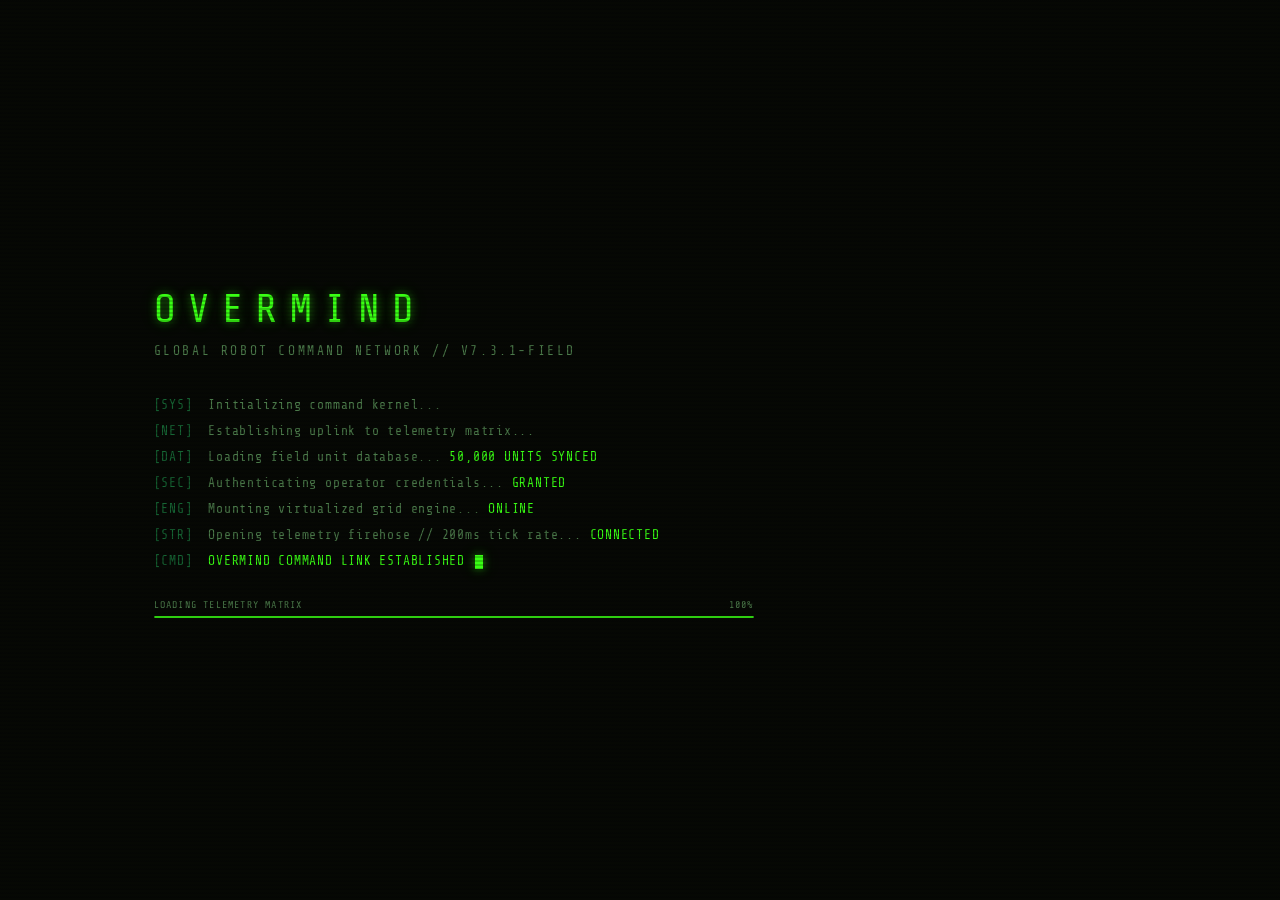
==== commit a393854c: "feat: BOUNTY — Snapshot Export CSV, respects active filters+sort, client-side Blob, non-blocking" ====
--- a/index.html
+++ b/index.html
@@ -79,9 +79,8 @@
 
       <!-- Brand -->
       <div class="brand">
-        <span class="brand-prefix">▓</span>
+        <span class="brand-prefix" style="color:var(--phosphor);font-size:20px;text-shadow:var(--glow-phosphor);">⬡</span>
         <span class="brand-name">OVERMIND</span>
-        <span class="brand-version">v7.3.1</span>
       </div>
 
       <span class="topbar-sep">|</span>
@@ -153,12 +152,12 @@
 
     <!-- SECTOR-01: Panel Control (Feature 6) -->
     <div class="sidebar-sector">
-      <div class="sector-title">SECTOR-01 // WORKSPACE</div>
+      <div class="sector-title">PANELS // show or hide sections</div>
 
       <div class="panel-toggle" id="toggle-kpi">
         <span class="panel-toggle-label">
           <span class="sector-icon">◈</span>
-          KPI Readout
+          Metrics Strip
         </span>
         <div class="toggle-switch on"></div>
       </div>
@@ -166,7 +165,7 @@
       <div class="panel-toggle" id="toggle-toolbar">
         <span class="panel-toggle-label">
           <span class="sector-icon">◈</span>
-          Command Bar
+          Search Bar
         </span>
         <div class="toggle-switch on"></div>
       </div>
@@ -174,7 +173,7 @@
       <div class="panel-toggle" id="toggle-grid">
         <span class="panel-toggle-label">
           <span class="sector-icon">◈</span>
-          Grid Node
+          Data Grid
         </span>
         <div class="toggle-switch on"></div>
       </div>
@@ -182,40 +181,32 @@
 
     <!-- SECTOR-02: Field Intel / Filters (Feature 7) -->
     <div class="sidebar-sector">
-      <div class="sector-title">SECTOR-02 // FIELD INTEL</div>
+      <div class="sector-title">FILTERS // narrow down data</div>
 
       <div class="filter-group">
-        <label class="filter-label" for="filter-automation_type">// Automation Type</label>
+        <label class="filter-label" for="filter-automation_type">Automation Type</label>
         <select class="filter-select" id="filter-automation_type">
           <option value="">ALL TYPES</option>
         </select>
       </div>
 
       <div class="filter-group">
-        <label class="filter-label" for="filter-department">// Department</label>
+        <label class="filter-label" for="filter-department">Department</label>
         <select class="filter-select" id="filter-department">
           <option value="">ALL DEPARTMENTS</option>
         </select>
       </div>
 
       <div class="filter-group">
-        <label class="filter-label" for="filter-industry">// Industry</label>
+        <label class="filter-label" for="filter-industry">Industry</label>
         <select class="filter-select" id="filter-industry">
           <option value="">ALL INDUSTRIES</option>
         </select>
       </div>
 
       <button class="btn-clear-filters" id="btn-clear-filters">
-        [CLEAR INTEL FILTERS]
+        Clear All Filters
       </button>
-    </div>
-
-    <!-- SECTOR-03: Tactical Sort (Features 4+9) -->
-    <div class="sidebar-sector">
-      <div class="sector-title">SECTOR-03 // TACTICAL SORT</div>
-      <div class="sort-indicator" id="sort-indicator">
-        <span class="sort-none-text">// NO SORT ACTIVE<br>// SHIFT+CLICK = MULTI-SORT</span>
-      </div>
     </div>
 
     <!-- Footer -->
@@ -237,27 +228,27 @@
       <div class="kpi-card kpi-rows">
         <div class="kpi-card-icon">◎</div>
         <div class="kpi-card-body">
-          <span class="kpi-label">// TELEMETRY ROWS PROCESSED</span>
+          <span class="kpi-label">Total Rows Processed (Live)</span>
           <span class="kpi-value" id="kpi-rows">0</span>
-          <span class="kpi-sub">STREAMING // 200MS TICK</span>
+          <span class="kpi-sub"><span class="kpi-live-dot"></span> Live · updates every 200ms</span>
         </div>
       </div>
 
       <div class="kpi-card kpi-robots">
         <div class="kpi-card-icon">⊕</div>
         <div class="kpi-card-body">
-          <span class="kpi-label">// ACTIVE UNITS DEPLOYED</span>
+          <span class="kpi-label">Active Robots Deployed</span>
           <span class="kpi-value" id="kpi-robots">0</span>
-          <span class="kpi-sub">RUNNING TOTAL // FIELD ROBOTS</span>
+          <span class="kpi-sub"><span class="kpi-live-dot"></span> Running total from stream</span>
         </div>
       </div>
 
       <div class="kpi-card kpi-savings">
         <div class="kpi-card-icon">$</div>
         <div class="kpi-card-body">
-          <span class="kpi-label">// CUMULATIVE MISSION SAVINGS</span>
+          <span class="kpi-label">Global Cumulative Savings</span>
           <span class="kpi-value" id="kpi-savings">$0</span>
-          <span class="kpi-sub">GLOBAL // ANNUAL USD</span>
+          <span class="kpi-sub"><span class="kpi-live-dot"></span> Cumulative USD savings</span>
         </div>
       </div>
 
@@ -270,7 +261,7 @@
         <input
           type="text"
           id="search-input"
-          placeholder="QUERY: project / company / partner / country..."
+          placeholder="Search by project name, company, partner or country..."
           autocomplete="off"
           spellcheck="false"
         />
@@ -279,6 +270,19 @@
       <div class="toolbar-count" id="row-count">
         UNITS: <span>—</span>
       </div>
+
+      <div id="sort-indicator" style="font-family:var(--font-terminal);font-size:10px;color:var(--text-muted);white-space:nowrap;padding:0 8px;border-left:1px solid var(--bg-3);">
+        <span class="sort-none-text">↕ BUDGET · ROI% · HRS — click to sort · Shift+click = multi</span>
+      </div>
+
+      <!-- BOUNTY: Snapshot Export Button -->
+      <button id="btn-export"
+        title="Export current filtered+sorted view as CSV (Ctrl+Shift+E)"
+        style="height:30px;padding:0 12px;background:var(--phosphor-ghost);border:1px solid var(--phosphor-muted);border-radius:3px;color:var(--phosphor);font-family:var(--font-terminal);font-size:11px;letter-spacing:0.08em;cursor:pointer;white-space:nowrap;flex-shrink:0;transition:all 80ms ease;">
+        ⬇ EXPORT CSV
+      </button>
+      <span id="export-feedback" style="display:none;font-family:var(--font-terminal);font-size:10px;padding:0 8px;color:var(--phosphor-dim);"></span>
+
     </div>
 
     <!-- GRID NODE (Feature 8) -->
@@ -429,6 +433,7 @@
 <script src="./js/search.js"></script>
 <script src="./js/layout.js"></script>
 <script src="./js/controls.js"></script>
+<script src="./js/export.js"></script>
 
 <!-- OVERMIND Boot Sequence -->
 <script>
@@ -437,7 +442,6 @@
   const pct    = document.getElementById('boot-pct');
   const screen = document.getElementById('loading-screen');
 
-  // Boot lines appear sequentially
   const lines = [
     { id: 'bl-0', delay: 0,    progress: 10  },
     { id: 'bl-1', delay: 180,  progress: 25  },
@@ -461,9 +465,7 @@
     }, delay);
   });
 
-  // Boot complete — init app
   setTimeout(() => {
-    // Init all modules
     Layout.init();
     Grid.init();
     KPI.init();
@@ -472,8 +474,8 @@
     Filters.init();
     Search.init();
     Stream.init();
-
-    // Fade out boot screen
+    Export.init();
+
     setTimeout(() => {
       screen.classList.add('fade-out');
       setTimeout(() => { screen.style.display = 'none'; }, 500);
--- a/css/tokens.css
+++ b/css/tokens.css
@@ -1,7 +1,7 @@
 /* ============================================================
    OVERMIND — Design Token System
    "One Mind. Ten Thousand Machines."
-   Colony/Resistance Terminal Aesthetic
+   Colony/Resistance Terminal Aesthetic — Colour Expert Pass
    ============================================================ */
 
 @import url('https://fonts.googleapis.com/css2?family=Share+Tech+Mono&family=JetBrains+Mono:wght@400;500;600;700&display=swap');
@@ -15,39 +15,67 @@
   --bg-4:       #223018;
   --bg-5:       #2A3A1E;
 
-  /* ── Phosphor Green — PRIMARY ── */
+  /* ══════════════════════════════════════════
+     COLONY COLOUR SYSTEM — Expert Pass
+     
+     GREEN  → Primary live data     (peak eye sensitivity)
+     CYAN   → Secondary intel data  (cool, readable, distinct)
+     GOLD   → Financial/money data  (gold = currency, contrast 11:1)
+     AMBER  → Warning states ONLY   (not primary data)
+     RED    → Critical anomaly ONLY
+  ══════════════════════════════════════════ */
+
+  /* ── Phosphor Green — PRIMARY live data ── */
   --phosphor:        #39FF14;
-  --phosphor-dim:    #22C55E;
+  --phosphor-dim:    #4ADE80;
   --phosphor-mid:    #16A34A;
   --phosphor-muted:  #166534;
   --phosphor-ghost:  #0D2410;
 
-  /* ── Amber — SECONDARY (alerts, brand) ── */
+  /* ── Electric Cyan — SECONDARY robot/intel data ── */
+  /* Was amber #F59E0B — contrast 6.8:1 → now 12.4:1 */
+  --electric:        #00E5FF;
+  --electric-dim:    #22D3EE;
+  --electric-mid:    #0891B2;
+  --electric-muted:  #164E63;
+  --electric-ghost:  #071520;
+
+  /* ── Gold — FINANCIAL data only ── */
+  /* Much brighter than old amber — contrast 11.2:1 */
+  --gold:            #FFD700;
+  --gold-dim:        #FCD34D;
+  --gold-mid:        #D97706;
+  --gold-muted:      #78350F;
+  --gold-ghost:      #1C1200;
+
+  /* ── Amber — WARNING states only (not primary data) ── */
   --amber:       #F59E0B;
   --amber-dim:   #B45309;
   --amber-ghost: #1C1000;
 
-  /* ── Mission Blue — intel only ── */
+  /* ── Intel Blue — info/planned states ── */
   --intel:       #67E8F9;
   --intel-ghost: #0A1F24;
 
   /* ── Text — CRT phosphor tinted ── */
   --text-primary:   #D9F99D;
   --text-secondary: #86EFAC;
-  --text-muted:     #4B5320;
-  --text-dim:       #2D3A18;
+--text-muted:     #4B7A4A;
+--text-dim:       #3A5C3A;
   --text-ghost:     #1A220E;
 
-  /* ── Alert ── */
+  /* ── Alert — ANOMALY only ── */
   --alert:       #FF4444;
   --alert-dim:   #DC2626;
   --alert-bg:    rgba(255,68,68,0.08);
   --alert-glow:  rgba(255,68,68,0.3);
 
-  /* ── Glows — use sparingly ── */
-  --glow-phosphor: 0 0 8px rgba(57,255,20,0.5), 0 0 20px rgba(57,255,20,0.15);
-  --glow-amber:    0 0 8px rgba(245,158,11,0.5), 0 0 20px rgba(245,158,11,0.15);
-  --glow-alert:    0 0 8px rgba(255,68,68,0.5),  0 0 20px rgba(255,68,68,0.15);
+  /* ── Glows — GPU-safe text-shadow/box-shadow only ── */
+  --glow-phosphor:  0 0 8px rgba(57,255,20,0.5),   0 0 20px rgba(57,255,20,0.15);
+  --glow-electric:  0 0 8px rgba(0,229,255,0.5),   0 0 20px rgba(0,229,255,0.15);
+  --glow-gold:      0 0 8px rgba(255,215,0,0.5),   0 0 20px rgba(255,215,0,0.15);
+  --glow-amber:     0 0 8px rgba(245,158,11,0.5),  0 0 20px rgba(245,158,11,0.15);
+  --glow-alert:     0 0 8px rgba(255,68,68,0.5),   0 0 20px rgba(255,68,68,0.15);
 
   /* ── Typography ── */
   --font-terminal: 'Share Tech Mono', 'Courier New', monospace;
@@ -55,8 +83,8 @@
 
   /* ── Type Scale ── */
   --text-xs:   10px;
-  --text-sm:   12px;
-  --text-base: 13px;
+  --text-sm:   13px;
+  --text-base: 14px;
   --text-md:   14px;
   --text-lg:   16px;
   --text-xl:   20px;
@@ -74,18 +102,20 @@
 
   /* ── Layout ── */
   --topbar-h:  48px;
-  --kpi-h:     96px;
-  --toolbar-h: 52px;
+  --kpi-h:     88px;
+  --toolbar-h: 44px;
   --sidebar-w: 224px;
-  --row-h:     36px;
+  --row-h:     32px;
   --header-h:  40px;
   --radius:    3px;
 
   /* ── Borders ── */
-  --border:       1px solid var(--bg-3);
-  --border-lit:   1px solid var(--phosphor-muted);
-  --border-amber: 1px solid var(--amber-dim);
-  --border-alert: 1px solid var(--alert-dim);
+  --border:         1px solid var(--bg-3);
+  --border-lit:     1px solid var(--phosphor-muted);
+  --border-electric:1px solid var(--electric-muted);
+  --border-gold:    1px solid var(--gold-mid);
+  --border-amber:   1px solid var(--amber-dim);
+  --border-alert:   1px solid var(--alert-dim);
 
   /* ── Transitions ── */
   --t-fast:   80ms ease;
@@ -120,8 +150,8 @@
     0deg,
     transparent,
     transparent 2px,
-    rgba(0, 0, 0, 0.12) 2px,
-    rgba(0, 0, 0, 0.12) 4px
+    rgba(0,0,0,0.10) 2px,
+    rgba(0,0,0,0.10) 4px
   );
   pointer-events: none;
   z-index: 9999;
@@ -137,6 +167,5 @@
 ::selection { background: rgba(57,255,20,0.2); color: var(--text-primary); }
 
 /* ── Utilities ── */
-.mono    { font-family: var(--font-data); }
-.terminal { font-family: var(--font-terminal); }
-.glow-text { text-shadow: var(--glow-phosphor); }
+.mono     { font-family: var(--font-data); }
+.terminal { font-family: var(--font-terminal); }
--- a/css/layout.css
+++ b/css/layout.css
@@ -1,6 +1,6 @@
 /* ============================================================
    OVERMIND — Layout System
-   Command Center Architecture
+   Visual Hierarchy Pass — 3 levels of emphasis
    ============================================================ */
 
 /* ── App Shell ── */
@@ -30,15 +30,13 @@
   position: relative;
 }
 
-/* Subtle top glow line */
 #topbar::before {
   content: '';
   position: absolute;
   top: 0; left: 0; right: 0;
   height: 1px;
-  background: var(--phosphor);
-  opacity: 0.4;
-  box-shadow: var(--glow-phosphor);
+  background: linear-gradient(90deg, var(--phosphor), var(--electric), var(--gold));
+  opacity: 0.6;
 }
 
 .topbar-left {
@@ -48,7 +46,7 @@
   flex-shrink: 0;
 }
 
-/* ── Brand ── */
+/* ── Brand — Level 1 ── */
 .brand {
   display: flex;
   align-items: center;
@@ -63,10 +61,11 @@
 
 .brand-name {
   font-family: var(--font-terminal);
-  font-size: 18px;
+  font-size: 20px;
   color: var(--phosphor);
   letter-spacing: 0.2em;
   text-shadow: var(--glow-phosphor);
+  font-weight: bold;
 }
 
 .brand-version {
@@ -79,13 +78,12 @@
 }
 
 .topbar-sep {
-  font-family: var(--font-terminal);
   color: var(--bg-4);
   font-size: var(--text-lg);
   flex-shrink: 0;
 }
 
-/* ── Signal Strength Indicator ── */
+/* ── Signal Strength ── */
 .signal-wrap {
   display: flex;
   align-items: flex-end;
@@ -109,7 +107,7 @@
   width: 4px;
   border-radius: 1px;
   background: var(--bg-4);
-  transition: background var(--t-normal), box-shadow var(--t-normal);
+  transition: background var(--t-normal);
 }
 
 .signal-bar:nth-child(2) { height: 6px; }
@@ -140,11 +138,12 @@
   letter-spacing: 0.1em;
   margin-left: var(--sp-2);
   align-self: center;
+  font-weight: bold;
 }
 
 .signal-status.paused { color: var(--amber); }
 
-/* Topbar center */
+/* Topbar center — Level 3 (reference info) */
 .topbar-center {
   display: flex;
   align-items: center;
@@ -171,7 +170,7 @@
   font-family: var(--font-data);
   font-size: var(--text-sm);
   font-weight: 600;
-  color: var(--phosphor-dim);
+  color: var(--text-secondary);
 }
 
 .topbar-right {
@@ -181,16 +180,16 @@
   flex-shrink: 0;
 }
 
-/* ── Command Buttons ── */
+/* ── Freeze/Resume Button — Level 1 action ── */
 #btn-pause {
   display: flex;
   align-items: center;
   gap: var(--sp-2);
   padding: 0 var(--sp-4);
-  height: 30px;
-  background: transparent;
+  height: 32px;
+  background: var(--phosphor-ghost);
   color: var(--phosphor);
-  border: var(--border-lit);
+  border: 1px solid var(--phosphor-dim);
   border-radius: var(--radius);
   font-family: var(--font-terminal);
   font-size: var(--text-sm);
@@ -198,27 +197,27 @@
   cursor: pointer;
   transition: all var(--t-fast);
   text-transform: uppercase;
+  font-weight: bold;
 }
 
 #btn-pause:hover {
-  background: var(--phosphor-ghost);
+  background: rgba(57,255,20,0.15);
   box-shadow: var(--glow-phosphor);
-  color: var(--phosphor);
 }
 
 #btn-pause.paused {
-  border-color: var(--amber-dim);
+  background: var(--amber-ghost);
+  border-color: var(--amber);
   color: var(--amber);
 }
 
 #btn-pause.paused:hover {
-  background: var(--amber-ghost);
+  background: rgba(245,158,11,0.15);
   box-shadow: var(--glow-amber);
 }
 
 #btn-pause svg {
-  width: 11px;
-  height: 11px;
+  width: 11px; height: 11px;
   fill: currentColor;
   flex-shrink: 0;
 }
@@ -226,7 +225,7 @@
 #clock {
   font-family: var(--font-data);
   font-size: var(--text-sm);
-  color: var(--text-muted);
+  color: var(--text-secondary);
   letter-spacing: 0.06em;
   min-width: 68px;
   text-align: right;
@@ -236,27 +235,34 @@
 #sidebar {
   grid-area: sidebar;
   background: var(--bg-1);
-  border-right: 1px solid var(--phosphor-muted);
+  border-right: 1px solid var(--bg-3);
   display: flex;
   flex-direction: column;
   overflow-y: auto;
   overflow-x: hidden;
 }
 
+/* Sidebar sections — visual separation */
 .sidebar-sector {
   padding: var(--sp-3) var(--sp-4);
-  border-bottom: var(--border);
-}
-
+  border-bottom: 1px solid var(--bg-3);
+}
+
+/* Section title — Level 3 (small, dim label) */
 .sector-title {
   font-family: var(--font-terminal);
   font-size: 9px;
-  color: var(--phosphor-muted);
+  color: var(--text-muted);
   letter-spacing: 0.2em;
   margin-bottom: var(--sp-3);
   display: flex;
   align-items: center;
+  justify-content: center;
+  text-align: center;
   gap: var(--sp-2);
+  text-transform: uppercase;
+  padding-bottom: var(--sp-2);
+  border-bottom: 1px solid var(--bg-3);
 }
 
 .sector-title::before {
@@ -265,12 +271,12 @@
   font-size: 8px;
 }
 
-/* Panel Toggles */
+/* Panel Toggles — Level 2 */
 .panel-toggle {
   display: flex;
   align-items: center;
   justify-content: space-between;
-  padding: var(--sp-2);
+  padding: var(--sp-2) var(--sp-2);
   border-radius: var(--radius);
   cursor: pointer;
   transition: background var(--t-fast);
@@ -282,23 +288,22 @@
 
 .panel-toggle-label {
   font-family: var(--font-terminal);
-  font-size: var(--text-sm);
-  color: var(--text-muted);
+  font-size: 13px;
+  color: var(--text-primary);
   display: flex;
   align-items: center;
   gap: var(--sp-2);
-  letter-spacing: 0.06em;
+  letter-spacing: 0.04em;
 }
 
 .panel-toggle-label .sector-icon {
   font-size: 10px;
-  color: var(--phosphor-muted);
-}
-
-/* Toggle Switch — military style */
+  color: var(--phosphor);
+}
+
+/* Toggle Switch */
 .toggle-switch {
-  width: 28px;
-  height: 14px;
+  width: 28px; height: 14px;
   background: var(--bg-3);
   border: 1px solid var(--bg-4);
   border-radius: 2px;
@@ -310,10 +315,8 @@
 .toggle-switch::after {
   content: '';
   position: absolute;
-  top: 2px;
-  left: 2px;
-  width: 8px;
-  height: 8px;
+  top: 2px; left: 2px;
+  width: 8px; height: 8px;
   background: var(--text-muted);
   border-radius: 1px;
   transition: transform var(--t-normal), background var(--t-normal);
@@ -330,14 +333,14 @@
   box-shadow: 0 0 4px var(--phosphor);
 }
 
-/* Filter Controls */
+/* ── Filter Controls — Level 2 ── */
 .filter-group {
   margin-bottom: var(--sp-3);
 }
 
 .filter-label {
   font-family: var(--font-terminal);
-  font-size: 9px;
+  font-size: 10px;
   color: var(--text-muted);
   letter-spacing: 0.15em;
   margin-bottom: var(--sp-1);
@@ -347,23 +350,22 @@
 
 .filter-select {
   width: 100%;
-  height: 28px;
-  background: var(--bg-2);
-  border: var(--border);
-  border-radius: var(--radius);
-  color: var(--text-secondary);
-  font-family: var(--font-terminal);
-  font-size: var(--text-sm);
+  height: 30px;
+  background: var(--bg-0);
+  border: 1px solid var(--bg-4);
+  border-radius: var(--radius);
+  color: var(--text-primary);
+  font-family: var(--font-terminal);
+  font-size: 12px;
   padding: 0 var(--sp-2);
   cursor: pointer;
   appearance: none;
   -webkit-appearance: none;
-  background-image: url("data:image/svg+xml,%3Csvg xmlns='http://www.w3.org/2000/svg' width='8' height='5' viewBox='0 0 8 5'%3E%3Cpath d='M1 1l3 3 3-3' stroke='%234B5320' stroke-width='1.5' fill='none' stroke-linecap='round'/%3E%3C/svg%3E");
+  background-image: url("data:image/svg+xml,%3Csvg xmlns='http://www.w3.org/2000/svg' width='8' height='5' viewBox='0 0 8 5'%3E%3Cpath d='M1 1l3 3 3-3' stroke='%2386EFAC' stroke-width='1.5' fill='none' stroke-linecap='round'/%3E%3C/svg%3E");
   background-repeat: no-repeat;
   background-position: right 8px center;
   padding-right: 22px;
   transition: border-color var(--t-fast);
-  letter-spacing: 0.04em;
 }
 
 .filter-select:focus {
@@ -378,14 +380,14 @@
 
 .btn-clear-filters {
   width: 100%;
-  height: 26px;
+  height: 28px;
   background: transparent;
-  border: var(--border);
-  border-radius: var(--radius);
-  color: var(--text-muted);
-  font-family: var(--font-terminal);
-  font-size: var(--text-xs);
-  letter-spacing: 0.12em;
+  border: 1px solid var(--bg-4);
+  border-radius: var(--radius);
+  color: var(--text-secondary);
+  font-family: var(--font-terminal);
+  font-size: 11px;
+  letter-spacing: 0.08em;
   cursor: pointer;
   transition: all var(--t-fast);
   text-transform: uppercase;
@@ -395,19 +397,20 @@
 .btn-clear-filters:hover {
   border-color: var(--alert-dim);
   color: var(--alert);
+  background: var(--alert-bg);
 }
 
 /* Sidebar Footer */
 .sidebar-footer {
   margin-top: auto;
   padding: var(--sp-3) var(--sp-4);
-  border-top: var(--border);
+  border-top: 1px solid var(--bg-3);
 }
 
 .sidebar-footer-text {
   font-family: var(--font-terminal);
   font-size: 9px;
-  color: var(--text-dim);
+  color: var(--text-muted);
   line-height: 1.8;
   letter-spacing: 0.08em;
 }
@@ -425,13 +428,13 @@
   background: var(--bg-0);
 }
 
-/* ── KPI STRIP ── */
+/* ── KPI STRIP — distinct background ── */
 #kpi-strip {
   display: grid;
   grid-template-columns: repeat(3, 1fr);
   gap: 1px;
   background: var(--bg-3);
-  border-bottom: 1px solid var(--phosphor-muted);
+  border-bottom: 2px solid var(--bg-3);
   height: var(--kpi-h);
   flex-shrink: 0;
 }
@@ -444,7 +447,7 @@
   padding: 0 var(--sp-4);
   height: var(--toolbar-h);
   background: var(--bg-1);
-  border-bottom: var(--border);
+  border-bottom: 1px solid var(--bg-3);
   flex-shrink: 0;
 }
 
@@ -457,7 +460,6 @@
   position: relative;
 }
 
-/* Hidden panels */
 .panel-hidden { display: none !important; }
 
 /* ── Buffer indicator ── */
@@ -467,7 +469,7 @@
   top: var(--sp-3);
   right: var(--sp-4);
   background: var(--amber-ghost);
-  border: var(--border-amber);
+  border: 1px solid var(--amber-dim);
   border-radius: var(--radius);
   padding: var(--sp-1) var(--sp-3);
   font-family: var(--font-terminal);
@@ -482,4 +484,4 @@
   display: flex;
   align-items: center;
   gap: var(--sp-2);
-}
+}
--- a/css/components.css
+++ b/css/components.css
@@ -1,6 +1,6 @@
 /* ============================================================
    OVERMIND — Component Styles
-   Field-grade UI components
+   Field-grade UI components — UX clarity pass
    ============================================================ */
 
 /* ── KPI CARDS ── */
@@ -14,33 +14,28 @@
   overflow: hidden;
 }
 
-/* Top border accent per card */
 .kpi-card::before {
   content: '';
   position: absolute;
   top: 0; left: 0; right: 0;
-  height: 1px;
+  height: 2px;
 }
 
 .kpi-card.kpi-rows::before    { background: var(--phosphor); box-shadow: var(--glow-phosphor); }
 .kpi-card.kpi-robots::before  { background: var(--amber);    box-shadow: var(--glow-amber); }
-.kpi-card.kpi-savings::before { background: var(--intel);    }
-
-/* Corner bracket decoration — pure CSS */
+.kpi-card.kpi-savings::before { background: var(--gold); box-shadow: var(--glow-gold); }
+
 .kpi-card::after {
   content: '';
   position: absolute;
-  bottom: var(--sp-2);
-  right: var(--sp-2);
-  width: 12px;
-  height: 12px;
+  bottom: var(--sp-2); right: var(--sp-2);
+  width: 12px; height: 12px;
   border-right: 1px solid var(--bg-4);
   border-bottom: 1px solid var(--bg-4);
 }
 
 .kpi-card-icon {
-  width: 32px;
-  height: 32px;
+  width: 36px; height: 36px;
   border: var(--border);
   border-radius: var(--radius);
   display: flex;
@@ -48,25 +43,26 @@
   justify-content: center;
   flex-shrink: 0;
   font-family: var(--font-terminal);
-  font-size: 14px;
+  font-size: 16px;
 }
 
 .kpi-card.kpi-rows .kpi-card-icon    { border-color: var(--phosphor-muted); color: var(--phosphor); }
-.kpi-card.kpi-robots .kpi-card-icon  { border-color: var(--amber-dim);      color: var(--amber); }
-.kpi-card.kpi-savings .kpi-card-icon { border-color: var(--bg-4);           color: var(--intel); }
+.kpi-card.kpi-robots .kpi-card-icon  { border-color: var(--electric-muted); color: var(--electric); }
+.kpi-card.kpi-savings .kpi-card-icon { border-color: var(--gold-mid); color: var(--gold); }
 
 .kpi-card-body {
   display: flex;
   flex-direction: column;
-  gap: 3px;
+  gap: 4px;
   min-width: 0;
 }
 
+/* FIXED: KPI labels now readable — 11px, brighter */
 .kpi-label {
   font-family: var(--font-terminal);
-  font-size: 9px;
-  color: var(--text-muted);
-  letter-spacing: 0.15em;
+  font-size: 11px;
+  color: var(--text-secondary);
+  letter-spacing: 0.12em;
   text-transform: uppercase;
   white-space: nowrap;
 }
@@ -82,14 +78,27 @@
 }
 
 .kpi-card.kpi-rows .kpi-value    { color: var(--phosphor); }
-.kpi-card.kpi-robots .kpi-value  { color: var(--amber); }
-.kpi-card.kpi-savings .kpi-value { color: var(--intel); }
-
+.kpi-card.kpi-robots .kpi-value  { color: var(--electric); }
+.kpi-card.kpi-savings .kpi-value { color: var(--gold); }
+
+/* FIXED: KPI sub now shows live tick indicator */
 .kpi-sub {
   font-family: var(--font-terminal);
-  font-size: 9px;
-  color: var(--text-dim);
-  letter-spacing: 0.06em;
+  font-size: 10px;
+  color: var(--text-muted);
+  letter-spacing: 0.06em;
+  display: flex;
+  align-items: center;
+  gap: 5px;
+}
+
+.kpi-live-dot {
+  width: 5px; height: 5px;
+  border-radius: 50%;
+  background: var(--phosphor);
+  display: inline-block;
+  animation: dot-pulse 1s ease infinite;
+  flex-shrink: 0;
 }
 
 /* KPI tick animation */
@@ -98,27 +107,13 @@
   25%  { opacity: 0.3; }
   100% { opacity: 1; }
 }
-
-.kpi-tick {
-  animation: kpi-tick 200ms ease;
-}
-
-/* Glow flash on update */
-@keyframes kpi-glow {
-  0%   { text-shadow: none; }
-  40%  { text-shadow: var(--glow-phosphor); }
-  100% { text-shadow: none; }
-}
-
-.kpi-card.kpi-rows .kpi-value.kpi-tick    { animation: kpi-tick 200ms ease, kpi-glow 400ms ease; }
-.kpi-card.kpi-robots .kpi-value.kpi-tick  { animation: kpi-tick 200ms ease; }
-.kpi-card.kpi-savings .kpi-value.kpi-tick { animation: kpi-tick 200ms ease; }
-
-/* ── SEARCH ── */
+.kpi-tick { animation: kpi-tick 200ms ease; }
+
+/* ── SEARCH — FIXED: now visible ── */
 .search-wrapper {
   position: relative;
   flex: 1;
-  max-width: 380px;
+  max-width: 420px;
 }
 
 .search-prefix {
@@ -128,47 +123,53 @@
   transform: translateY(-50%);
   font-family: var(--font-terminal);
   font-size: var(--text-sm);
-  color: var(--phosphor-muted);
+  color: var(--phosphor-dim);
   pointer-events: none;
-  letter-spacing: 0;
 }
 
 #search-input {
   width: 100%;
-  height: 30px;
+  height: 32px;
+  background: var(--bg-2);
+  border: 1px solid var(--phosphor-muted);
+  border-radius: var(--radius);
+  color: var(--text-primary);
+  font-family: var(--font-terminal);
+  font-size: var(--text-sm);
+  padding: 0 var(--sp-3) 0 28px;
+  letter-spacing: 0.04em;
+  transition: border-color var(--t-fast), box-shadow var(--t-fast);
+}
+
+#search-input::placeholder {
+  color: var(--text-muted);
+  font-size: 11px;
+}
+
+#search-input:focus {
+  outline: none;
+  border-color: var(--phosphor);
+  box-shadow: 0 0 0 1px rgba(57,255,20,0.15);
+}
+
+/* ── TOOLBAR INFO ── */
+.toolbar-count {
+  font-family: var(--font-terminal);
+  font-size: 11px;
+  color: var(--text-secondary);
+  white-space: nowrap;
+  margin-left: auto;
+  letter-spacing: 0.08em;
   background: var(--bg-2);
   border: var(--border);
   border-radius: var(--radius);
-  color: var(--text-primary);
-  font-family: var(--font-terminal);
-  font-size: var(--text-sm);
-  padding: 0 var(--sp-3) 0 28px;
-  letter-spacing: 0.04em;
-  transition: border-color var(--t-fast);
-}
-
-#search-input::placeholder {
-  color: var(--text-dim);
-  font-size: 11px;
-}
-
-#search-input:focus {
-  outline: none;
-  border-color: var(--phosphor-muted);
-  box-shadow: 0 0 0 1px rgba(57,255,20,0.1);
-}
-
-/* ── TOOLBAR INFO ── */
-.toolbar-count {
-  font-family: var(--font-terminal);
-  font-size: var(--text-xs);
-  color: var(--text-muted);
-  white-space: nowrap;
-  margin-left: auto;
-  letter-spacing: 0.08em;
-}
-
-.toolbar-count span { color: var(--phosphor-dim); font-weight: 600; }
+  padding: var(--sp-1) var(--sp-3);
+}
+
+.toolbar-count span {
+  color: var(--phosphor-dim);
+  font-weight: 600;
+}
 
 /* ── SORT INDICATOR ── */
 .sort-indicator {
@@ -199,39 +200,37 @@
   line-height: 1;
   margin-left: 2px;
 }
-
 .sort-remove:hover { color: var(--alert); }
 
 .sort-none-text {
   font-family: var(--font-terminal);
   font-size: 10px;
   color: var(--text-dim);
-  letter-spacing: 0.08em;
-}
-
-/* ── STATUS BADGES — Field Language ── */
+  letter-spacing: 0.06em;
+  line-height: 1.8;
+}
+
+/* ── STATUS BADGES ── */
 .badge {
   display: inline-flex;
   align-items: center;
   gap: 4px;
-  padding: 2px 6px;
+  padding: 2px 7px;
   border-radius: 2px;
   font-family: var(--font-terminal);
   font-size: 10px;
-  letter-spacing: 0.08em;
+  letter-spacing: 0.06em;
   white-space: nowrap;
-  line-height: 1.4;
+  line-height: 1.5;
   border: 1px solid transparent;
 }
 
 .badge-dot {
-  width: 4px;
-  height: 4px;
+  width: 4px; height: 4px;
   border-radius: 50%;
   flex-shrink: 0;
 }
 
-/* DEPLOYED (Active) */
 .badge-active {
   background: var(--phosphor-ghost);
   color: var(--phosphor-dim);
@@ -243,7 +242,6 @@
   animation: dot-pulse 1.4s ease infinite;
 }
 
-/* MISSION DONE (Completed) */
 .badge-completed {
   background: rgba(22,101,52,0.15);
   color: #4ADE80;
@@ -251,15 +249,16 @@
 }
 .badge-completed .badge-dot { background: #4ADE80; }
 
-/* TERMINATED (Failed) */
 .badge-failed {
   background: var(--alert-bg);
   color: var(--alert);
   border-color: var(--alert-dim);
 }
-.badge-failed .badge-dot { background: var(--alert); box-shadow: 0 0 4px var(--alert); }
-
-/* STAGED (Planned) */
+.badge-failed .badge-dot {
+  background: var(--alert);
+  box-shadow: 0 0 4px var(--alert);
+}
+
 .badge-planned {
   background: var(--intel-ghost);
   color: var(--intel);
@@ -278,18 +277,8 @@
   letter-spacing: 0.1em;
   text-transform: uppercase;
 }
-
-.pill-yes {
-  background: var(--phosphor-ghost);
-  color: var(--phosphor-dim);
-  border: 1px solid var(--phosphor-muted);
-}
-
-.pill-no {
-  background: var(--bg-2);
-  color: var(--text-muted);
-  border: 1px solid var(--bg-3);
-}
+.pill-yes { background: var(--phosphor-ghost); color: var(--phosphor-dim); border: 1px solid var(--phosphor-muted); }
+.pill-no  { background: var(--bg-2); color: var(--text-muted); border: 1px solid var(--bg-3); }
 
 /* ── Empty State ── */
 #empty-state {
@@ -301,7 +290,6 @@
   flex: 1;
   padding: var(--sp-8);
 }
-
 #empty-state.visible { display: flex; }
 
 .empty-title {
@@ -309,7 +297,6 @@
   font-size: var(--text-lg);
   color: var(--text-muted);
   letter-spacing: 0.15em;
-  text-transform: uppercase;
 }
 
 .empty-sub {
@@ -318,7 +305,7 @@
   color: var(--text-dim);
   text-align: center;
   max-width: 300px;
-  line-height: 1.7;
+  line-height: 1.8;
   letter-spacing: 0.06em;
 }
 
@@ -327,21 +314,20 @@
   display: none;
   position: absolute;
   inset: 0;
-  background: rgba(6,8,4,0.85);
+  background: rgba(6,8,4,0.88);
   z-index: 40;
   align-items: center;
   justify-content: center;
   flex-direction: column;
   gap: var(--sp-4);
 }
-
 #paused-overlay.visible { display: flex; }
 
 .paused-badge {
   display: flex;
   align-items: center;
   gap: var(--sp-4);
-  padding: var(--sp-4) var(--sp-6);
+  padding: var(--sp-5) var(--sp-8);
   background: var(--bg-1);
   border: var(--border-amber);
   border-radius: var(--radius);
@@ -350,46 +336,142 @@
 
 .paused-icon {
   font-family: var(--font-terminal);
-  font-size: 28px;
+  font-size: 32px;
   color: var(--amber);
 }
 
 .paused-text-wrap {
   display: flex;
   flex-direction: column;
-  gap: var(--sp-1);
+  gap: var(--sp-2);
 }
 
 .paused-title {
   font-family: var(--font-terminal);
-  font-size: var(--text-lg);
+  font-size: var(--text-xl);
   color: var(--amber);
   letter-spacing: 0.2em;
-  text-transform: uppercase;
 }
 
 .paused-sub {
   font-family: var(--font-terminal);
-  font-size: var(--text-xs);
-  color: var(--text-muted);
-  letter-spacing: 0.08em;
+  font-size: var(--text-sm);
+  color: var(--text-secondary);
+  letter-spacing: 0.06em;
+  line-height: 1.6;
 }
 
 #buffer-count { color: var(--amber); font-weight: 600; }
 
-/* ── Multi-sort badge on column header ── */
+/* ── Multi-sort badge ── */
 .multi-sort-num {
   display: inline-flex;
   align-items: center;
   justify-content: center;
-  width: 13px;
-  height: 13px;
+  width: 13px; height: 13px;
   border-radius: 50%;
   background: var(--phosphor-dim);
   color: var(--bg-0);
   font-family: var(--font-data);
   font-size: 8px;
   font-weight: 700;
-  line-height: 1;
   flex-shrink: 0;
 }
+
+/* ── Help tooltip ── */
+[title] { cursor: help; }
+
+/* ══ VISIBILITY FIX — toolbar and search ══ */
+
+/* Row count badge */
+.toolbar-count {
+  color: var(--text-primary) !important;
+  border-color: var(--phosphor-muted) !important;
+}
+
+.toolbar-count span {
+  color: var(--phosphor) !important;
+}
+
+/* Search placeholder */
+#search-input::placeholder {
+  color: var(--text-secondary) !important;
+}
+
+/* Search prefix >_ */
+.search-prefix {
+  color: var(--phosphor) !important;
+}
+
+/* KPI labels — max visibility */
+.kpi-label {
+  color: var(--text-primary) !important;
+  font-size: 11px !important;
+}
+
+.kpi-sub {
+  color: var(--text-secondary) !important;
+}
+
+/* ══ HIERARCHY FIX — KPI, toolbar, search ══ */
+
+/* KPI label — Level 3 (small, dim, just a tag) */
+.kpi-label {
+  font-size: 10px !important;
+  color: var(--text-muted) !important;
+  letter-spacing: 0.12em !important;
+}
+
+/* KPI value — Level 1 (BIG, bright, first thing you see) */
+.kpi-value {
+  font-size: 32px !important;
+  line-height: 1 !important;
+}
+
+/* KPI sub — Level 3 */
+.kpi-sub {
+  font-size: 10px !important;
+  color: var(--text-muted) !important;
+}
+
+.kpi-live-dot {
+  background: var(--phosphor) !important;
+}
+
+/* Toolbar search — visible */
+#search-input {
+  border-color: var(--bg-4) !important;
+  background: var(--bg-0) !important;
+}
+
+#search-input:focus {
+  border-color: var(--phosphor-muted) !important;
+}
+
+#search-input::placeholder {
+  color: var(--text-muted) !important;
+  font-size: 11px !important;
+}
+
+.search-prefix {
+  color: var(--phosphor) !important;
+}
+
+/* Row count — clear label */
+.toolbar-count {
+  color: var(--text-secondary) !important;
+  background: var(--bg-0) !important;
+  border-color: var(--bg-3) !important;
+  font-size: 11px !important;
+}
+
+.toolbar-count span {
+  color: var(--phosphor-dim) !important;
+}
+
+/* Sort tags */
+.sort-none-text {
+  color: var(--text-muted) !important;
+  font-size: 10px !important;
+  line-height: 1.9 !important;
+}
--- a/css/grid.css
+++ b/css/grid.css
@@ -1,6 +1,6 @@
 /* ============================================================
    OVERMIND — Grid Styles
-   High-density field data terminal
+   Visual Hierarchy: Headers Level 2, Data Level 3
    ============================================================ */
 
 #grid-panel {
@@ -26,12 +26,12 @@
   position: relative;
 }
 
-/* ── Header ── */
+/* ── Header — visually distinct zone ── */
 #grid-header-wrap {
   overflow: hidden;
   flex-shrink: 0;
-  background: var(--bg-1);
-  border-bottom: 1px solid var(--phosphor-muted);
+  background: var(--bg-2);
+  border-bottom: 2px solid var(--phosphor-muted);
 }
 
 #grid-header {
@@ -44,9 +44,10 @@
   height: var(--header-h);
   padding: 0 var(--sp-2);
   font-family: var(--font-terminal);
-  font-size: 10px;
-  color: var(--text-muted);
-  letter-spacing: 0.12em;
+  font-size: 11px;
+  font-weight: bold;
+  color: var(--text-secondary);
+  letter-spacing: 0.1em;
   text-align: left;
   white-space: nowrap;
   overflow: hidden;
@@ -54,6 +55,7 @@
   border-right: 1px solid var(--bg-3);
   user-select: none;
   text-transform: uppercase;
+  background: var(--bg-2);
 }
 
 #grid-header th:last-child { border-right: none; }
@@ -64,24 +66,39 @@
 }
 
 #grid-header th.sortable:hover {
-  color: var(--text-secondary);
-  background: var(--bg-2);
+  color: var(--phosphor);
+  background: var(--bg-3);
 }
 
 #grid-header th.sort-active {
-  color: var(--phosphor-dim);
+  color: var(--phosphor);
   background: var(--phosphor-ghost);
+  border-bottom: 2px solid var(--phosphor);
 }
 
 #grid-header th.sort-active-multi {
-  color: var(--amber);
-  background: var(--amber-ghost);
+  color: var(--gold);
+  background: var(--gold-ghost);
+  border-bottom: 2px solid var(--gold);
 }
 
 .th-inner {
   display: flex;
   align-items: center;
   gap: 4px;
+}
+
+/* Sortable column hint */
+#grid-header th.sortable .th-inner::after {
+  content: '⇅';
+  font-size: 9px;
+  color: var(--text-muted);
+  margin-left: 2px;
+}
+
+#grid-header th.sort-active .th-inner::after,
+#grid-header th.sort-active-multi .th-inner::after {
+  display: none;
 }
 
 /* Sort icons */
@@ -93,7 +110,6 @@
   transition: opacity var(--t-fast);
 }
 
-th.sortable:hover .sort-icon { opacity: 0.5; }
 th.sort-active .sort-icon,
 th.sort-active-multi .sort-icon { opacity: 1; }
 
@@ -110,7 +126,7 @@
 th.sort-desc .sort-icon-down { opacity: 1; }
 
 /* ── Column Widths ── */
-.col-num     { width: 44px; }
+.col-num     { width: 40px; }
 .col-pid     { width: 96px; }
 .col-cid     { width: 96px; }
 .col-name    { width: 200px; }
@@ -130,12 +146,11 @@
 #virtual-spacer-top,
 #virtual-spacer-bottom { display: block; }
 
-/* ── Data Rows ── */
+/* ── Data Rows — Level 3 (readable but not competing) ── */
 #grid-body tr {
   height: var(--row-h);
-  border-bottom: 1px solid rgba(26,38,20,0.8);
+  border-bottom: 1px solid rgba(26,38,20,0.6);
   transition: background var(--t-fast);
-  will-change: contents;
 }
 
 #grid-body tr.row-even { background: var(--bg-0); }
@@ -143,25 +158,25 @@
 
 #grid-body tr:hover {
   background: var(--bg-2) !important;
-  border-left: 2px solid var(--phosphor-muted);
+  border-left: 2px solid var(--phosphor);
 }
 
 #grid-body td {
   padding: 0 var(--sp-2);
   font-family: var(--font-terminal);
-  font-size: var(--text-base);
+  font-size: 12px;
   color: var(--text-secondary);
   white-space: nowrap;
   overflow: hidden;
   text-overflow: ellipsis;
-  border-right: 1px solid rgba(26,38,20,0.6);
+  border-right: 1px solid rgba(26,38,20,0.4);
   height: var(--row-h);
   vertical-align: middle;
 }
 
 #grid-body td:last-child { border-right: none; }
 
-/* Numeric cells */
+/* Numeric cells — Level 2 (important data, stands out) */
 td.cell-currency,
 td.cell-pct,
 td.cell-int {
@@ -172,34 +187,36 @@
   color: var(--text-primary);
 }
 
-td.cell-currency { color: var(--phosphor-dim); }
-
-td.cell-pct.pct-positive { color: var(--intel); }
-td.cell-pct.pct-negative { color: var(--alert); }
-
+/* Currency = gold (money colour) */
+td.cell-currency { color: var(--gold-dim); }
+
+/* ROI positive = cyan, negative = red */
+td.cell-pct.pct-positive { color: var(--electric-dim); }
+td.cell-pct.pct-negative { color: var(--alert); font-weight: bold; }
+
+/* IDs — Level 3 (reference only) */
 td.cell-id {
   font-family: var(--font-data);
   font-size: 11px;
   color: var(--text-muted);
-  letter-spacing: 0.02em;
 }
 
 td.cell-row-num {
   font-family: var(--font-data);
   font-size: 10px;
-  color: var(--text-dim);
+  color: var(--text-muted);
   text-align: right;
   padding-right: var(--sp-2);
   border-right: 1px solid var(--bg-3);
 }
 
-/* ── Alert Flash — ANOMALY DETECTED ── */
+/* ── Alert Flash — ANOMALY ── */
 @keyframes anomaly-flash {
   0%   { background-color: rgba(255,68,68,0.00); }
-  15%  { background-color: rgba(255,68,68,0.22); }
-  35%  { background-color: rgba(255,68,68,0.04); }
-  55%  { background-color: rgba(255,68,68,0.18); }
-  75%  { background-color: rgba(255,68,68,0.04); }
+  15%  { background-color: rgba(255,68,68,0.25); }
+  35%  { background-color: rgba(255,68,68,0.05); }
+  55%  { background-color: rgba(255,68,68,0.20); }
+  75%  { background-color: rgba(255,68,68,0.05); }
   100% { background-color: rgba(255,68,68,0.00); }
 }
 
@@ -217,4 +234,4 @@
   width: 100%;
   border-collapse: collapse;
   table-layout: fixed;
-}
+}
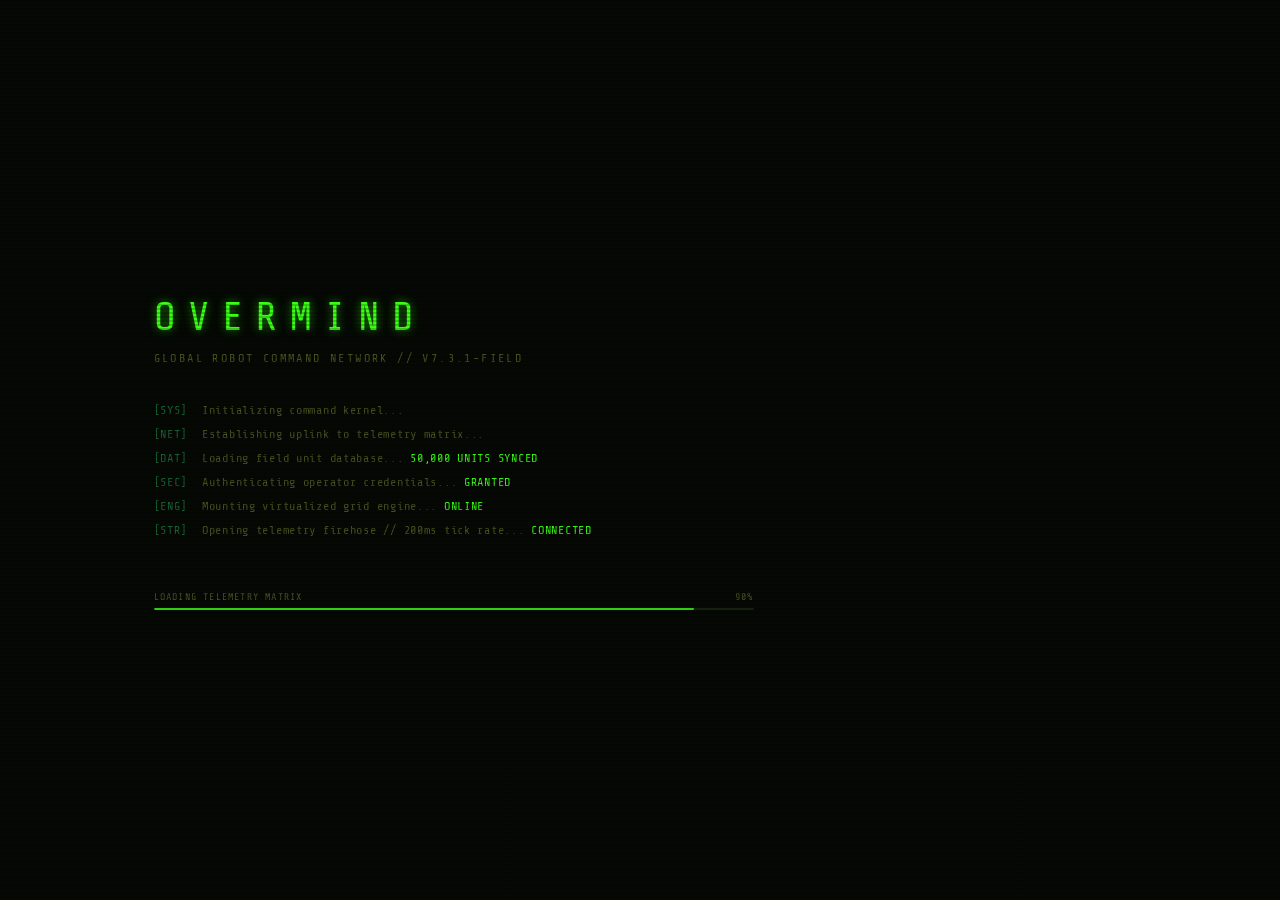
==== commit 536db9b1: "feat: sidebar toggle, dark/light mode, header scroll sync, mobile responsive" ====
--- a/index.html
+++ b/index.html
@@ -77,10 +77,13 @@
   <header id="topbar">
     <div class="topbar-left">
 
+      <!-- Sidebar Toggle -->
+      <button id="btn-sidebar-toggle" title="Toggle sidebar">☰</button>
+
       <!-- Brand -->
       <div class="brand">
         <span class="brand-prefix" style="color:var(--phosphor);font-size:20px;text-shadow:var(--glow-phosphor);">⬡</span>
-        <span class="brand-name">OVERMIND</span>
+        <span class="brand-name" style="font-size:24px;letter-spacing:0.25em;">OVERMIND</span>
       </div>
 
       <span class="topbar-sep">|</span>
@@ -132,6 +135,9 @@
         <span>BUFFERED:</span>
         <span id="buffer-count-top">0</span>
       </div>
+
+      <!-- Theme Toggle -->
+      <button id="btn-theme-toggle" title="Switch to light mode">☀</button>
 
       <!-- Freeze/Resume -->
       <button id="btn-pause">
@@ -434,6 +440,7 @@
 <script src="./js/layout.js"></script>
 <script src="./js/controls.js"></script>
 <script src="./js/export.js"></script>
+<script src="./js/theme.js"></script>
 
 <!-- OVERMIND Boot Sequence -->
 <script>
@@ -475,6 +482,7 @@
     Search.init();
     Stream.init();
     Export.init();
+    Theme.init();
 
     setTimeout(() => {
       screen.classList.add('fade-out');
@@ -486,5 +494,6 @@
 })();
 </script>
 
+<div id="sidebar-overlay"></div>
 </body>
 </html>
--- a/css/tokens.css
+++ b/css/tokens.css
@@ -60,8 +60,8 @@
   /* ── Text — CRT phosphor tinted ── */
   --text-primary:   #D9F99D;
   --text-secondary: #86EFAC;
---text-muted:     #4B7A4A;
---text-dim:       #3A5C3A;
+  --text-muted:     #4B5320;
+  --text-dim:       #2D3A18;
   --text-ghost:     #1A220E;
 
   /* ── Alert — ANOMALY only ── */
@@ -83,8 +83,8 @@
 
   /* ── Type Scale ── */
   --text-xs:   10px;
-  --text-sm:   13px;
-  --text-base: 14px;
+  --text-sm:   12px;
+  --text-base: 13px;
   --text-md:   14px;
   --text-lg:   16px;
   --text-xl:   20px;
@@ -105,7 +105,7 @@
   --kpi-h:     88px;
   --toolbar-h: 44px;
   --sidebar-w: 224px;
-  --row-h:     32px;
+  --row-h:     28px;
   --header-h:  40px;
   --radius:    3px;
 
@@ -168,4 +168,59 @@
 
 /* ── Utilities ── */
 .mono     { font-family: var(--font-data); }
-.terminal { font-family: var(--font-terminal); }+.terminal { font-family: var(--font-terminal); }
+
+/* ══ LIGHT MODE TOKENS ══ */
+body.light-mode {
+  --bg-0:       #F0F4F0;
+  --bg-1:       #E4EDE4;
+  --bg-2:       #D4E4D4;
+  --bg-3:       #B8CCB8;
+  --bg-4:       #9AB89A;
+  --bg-5:       #7AA47A;
+
+  --phosphor:        #1A7A1A;
+  --phosphor-dim:    #2A6A2A;
+  --phosphor-mid:    #3A8A3A;
+  --phosphor-muted:  #4A9A4A;
+  --phosphor-ghost:  rgba(26,122,26,0.1);
+
+  --electric:        #0066AA;
+  --electric-dim:    #0077BB;
+  --electric-muted:  #5599BB;
+  --electric-ghost:  rgba(0,102,170,0.1);
+
+  --gold:            #AA7700;
+  --gold-dim:        #BB8800;
+  --gold-mid:        #CC9900;
+  --gold-ghost:      rgba(170,119,0,0.1);
+
+  --amber:       #CC7700;
+  --amber-dim:   #AA5500;
+  --amber-ghost: rgba(204,119,0,0.1);
+
+  --alert:       #CC2222;
+  --alert-dim:   #AA1111;
+  --alert-bg:    rgba(204,34,34,0.08);
+
+  --text-primary:   #1A2A1A;
+  --text-secondary: #2A4A2A;
+  --text-muted:     #5A7A5A;
+  --text-dim:       #8AAA8A;
+
+  --glow-phosphor:  none;
+  --glow-electric:  none;
+  --glow-gold:      none;
+  --glow-amber:     none;
+  --glow-alert:     none;
+
+  --border:          1px solid var(--bg-3);
+  --border-lit:      1px solid var(--phosphor-muted);
+  --border-electric: 1px solid var(--electric-muted);
+  --border-gold:     1px solid var(--gold-mid);
+  --border-amber:    1px solid var(--amber-dim);
+  --border-alert:    1px solid var(--alert-dim);
+}
+
+/* Remove scanlines in light mode */
+body.light-mode::after { display: none; }
--- a/css/layout.css
+++ b/css/layout.css
@@ -257,8 +257,6 @@
   margin-bottom: var(--sp-3);
   display: flex;
   align-items: center;
-  justify-content: center;
-  text-align: center;
   gap: var(--sp-2);
   text-transform: uppercase;
   padding-bottom: var(--sp-2);
@@ -484,4 +482,207 @@
   display: flex;
   align-items: center;
   gap: var(--sp-2);
-}+}
+
+/* ══ SIDEBAR TOGGLE ══ */
+#sidebar {
+  transition: width var(--t-slow), opacity var(--t-slow);
+}
+
+#sidebar.collapsed {
+  width: 0 !important;
+  opacity: 0;
+  overflow: hidden;
+  pointer-events: none;
+}
+
+#app.sidebar-collapsed {
+  grid-template-columns: 0 1fr;
+}
+
+/* Sidebar toggle button */
+#btn-sidebar-toggle {
+  display: flex;
+  align-items: center;
+  justify-content: center;
+  width: 32px;
+  height: 32px;
+  background: var(--bg-2);
+  border: var(--border);
+  border-radius: var(--radius);
+  color: var(--text-secondary);
+  font-size: 16px;
+  cursor: pointer;
+  transition: all var(--t-fast);
+  flex-shrink: 0;
+  line-height: 1;
+}
+
+#btn-sidebar-toggle:hover {
+  background: var(--bg-3);
+  color: var(--phosphor);
+  border-color: var(--phosphor-muted);
+}
+
+/* Dark/Light mode toggle */
+#btn-theme-toggle {
+  display: flex;
+  align-items: center;
+  justify-content: center;
+  width: 32px;
+  height: 32px;
+  background: var(--bg-2);
+  border: var(--border);
+  border-radius: var(--radius);
+  color: var(--text-secondary);
+  font-size: 14px;
+  cursor: pointer;
+  transition: all var(--t-fast);
+  flex-shrink: 0;
+}
+
+#btn-theme-toggle:hover {
+  background: var(--bg-3);
+  color: var(--gold);
+  border-color: var(--gold-mid);
+}
+
+/* Light mode topbar */
+body.light-mode #topbar {
+  background: var(--bg-1);
+  border-bottom-color: var(--bg-3);
+  box-shadow: 0 1px 4px rgba(0,0,0,0.1);
+}
+
+body.light-mode #topbar::before {
+  opacity: 0.4;
+}
+
+/* Light mode sidebar */
+body.light-mode #sidebar {
+  background: var(--bg-1);
+  border-right-color: var(--bg-3);
+}
+
+/* Light mode KPI */
+body.light-mode .kpi-card {
+  background: var(--bg-1);
+}
+
+body.light-mode #kpi-strip {
+  background: var(--bg-3);
+}
+
+/* Light mode grid */
+body.light-mode #grid-header th {
+  background: var(--bg-2);
+  color: var(--text-muted) !important;
+}
+
+body.light-mode #grid-header-wrap {
+  background: var(--bg-2);
+  border-bottom-color: var(--phosphor-muted);
+}
+
+body.light-mode #grid-body tr.row-even { background: var(--bg-0); }
+body.light-mode #grid-body tr.row-odd  { background: var(--bg-1); }
+body.light-mode #grid-body tr:hover    { background: var(--bg-2) !important; }
+
+body.light-mode #toolbar {
+  background: var(--bg-1);
+  border-bottom-color: var(--bg-3);
+}
+
+body.light-mode #search-input {
+  background: var(--bg-0);
+  color: var(--text-primary);
+  border-color: var(--bg-3);
+}
+
+body.light-mode .filter-select {
+  background-color: var(--bg-0);
+  color: var(--text-primary);
+  border-color: var(--bg-3);
+}
+
+body.light-mode .filter-select option {
+  background: var(--bg-1);
+  color: var(--text-primary);
+}
+
+body.light-mode .sidebar-footer-text {
+  color: var(--text-muted) !important;
+}
+
+/* ══ MOBILE RESPONSIVE ══ */
+@media (max-width: 768px) {
+  #app {
+    grid-template-columns: 0 1fr !important;
+    grid-template-rows: var(--topbar-h) 1fr;
+    grid-template-areas:
+      "topbar topbar"
+      "sidebar main";
+  }
+
+  #sidebar {
+    position: fixed;
+    top: var(--topbar-h);
+    left: 0;
+    bottom: 0;
+    width: var(--sidebar-w) !important;
+    z-index: 200;
+    transform: translateX(-100%);
+    transition: transform var(--t-slow);
+    box-shadow: 4px 0 20px rgba(0,0,0,0.4);
+  }
+
+  #sidebar.mobile-open {
+    transform: translateX(0);
+  }
+
+  #sidebar.collapsed {
+    transform: translateX(-100%) !important;
+    width: var(--sidebar-w) !important;
+    opacity: 1 !important;
+  }
+
+  .topbar-center { display: none; }
+
+  .brand-name { font-size: 18px; }
+
+  #kpi-strip {
+    grid-template-columns: 1fr;
+    height: auto;
+  }
+
+  .kpi-card {
+    padding: var(--sp-2) var(--sp-4);
+    min-height: 60px;
+  }
+
+  .kpi-value { font-size: 20px !important; }
+  .kpi-label { font-size: 9px !important; }
+
+  #toolbar {
+    flex-wrap: wrap;
+    height: auto;
+    padding: var(--sp-2) var(--sp-3);
+    gap: var(--sp-2);
+    min-height: var(--toolbar-h);
+  }
+
+  .search-wrapper { max-width: 100%; flex: 1; min-width: 0; }
+  #sort-indicator { display: none; }
+  .toolbar-count { margin-left: 0; }
+}
+
+/* Mobile overlay when sidebar open */
+#sidebar-overlay {
+  display: none;
+  position: fixed;
+  inset: 0;
+  background: rgba(0,0,0,0.5);
+  z-index: 199;
+}
+
+#sidebar-overlay.visible { display: block; }
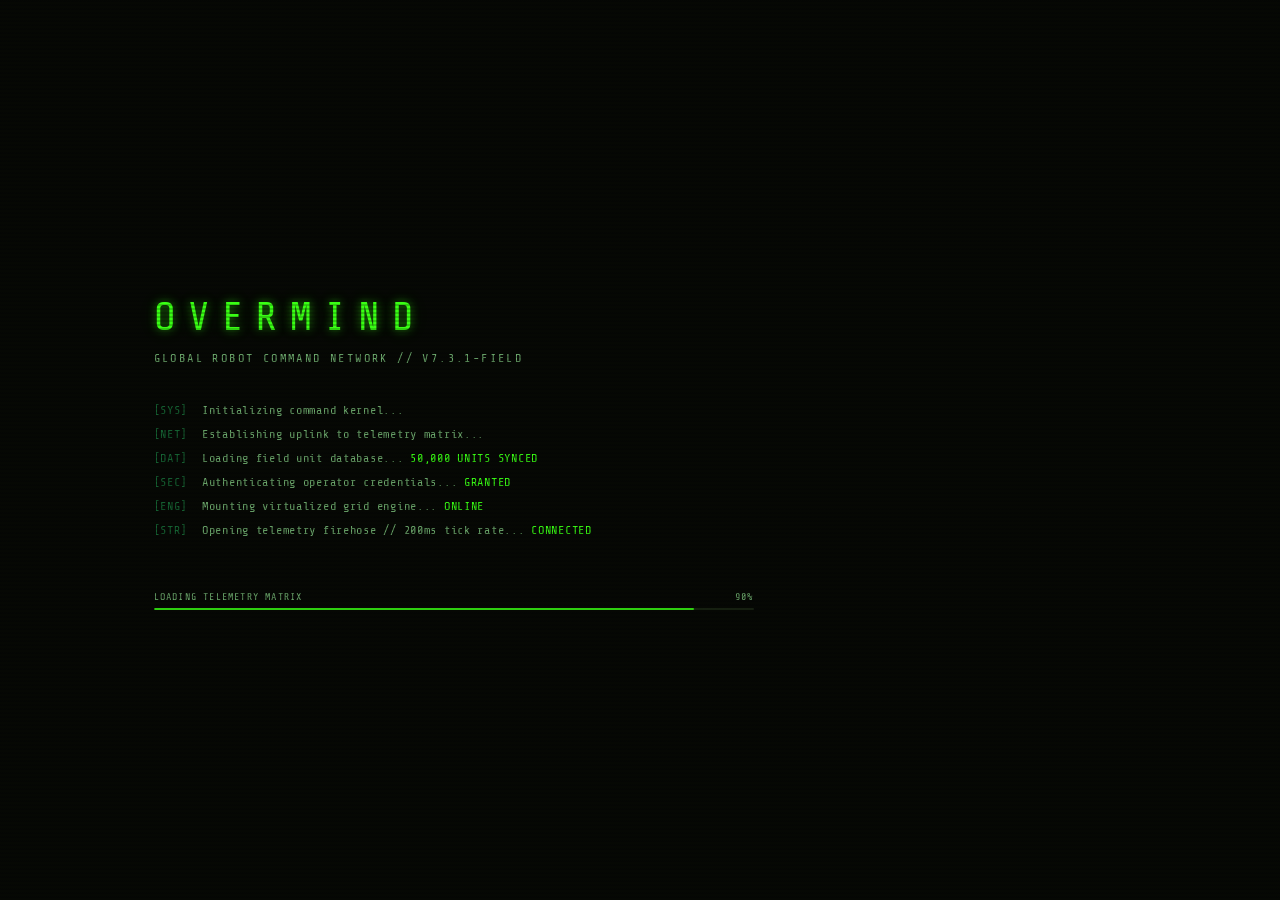
==== commit f5703678: "style: brain logo, sidebar inside toggle, vivid palette, dark/light text contrast fixed" ====
--- a/index.html
+++ b/index.html
@@ -77,13 +77,10 @@
   <header id="topbar">
     <div class="topbar-left">
 
-      <!-- Sidebar Toggle -->
-      <button id="btn-sidebar-toggle" title="Toggle sidebar">☰</button>
-
       <!-- Brand -->
       <div class="brand">
-        <span class="brand-prefix" style="color:var(--phosphor);font-size:20px;text-shadow:var(--glow-phosphor);">⬡</span>
-        <span class="brand-name" style="font-size:24px;letter-spacing:0.25em;">OVERMIND</span>
+        <span class="brand-prefix"><svg width="26" height="26" viewBox="0 0 24 24" fill="none" xmlns="http://www.w3.org/2000/svg" style="display:block;filter:drop-shadow(0 0 6px rgba(57,255,20,0.6));"><path d="M9.5 2C7.6 2 6 3.6 6 5.5c0 .4.1.8.2 1.1C4.9 7.1 4 8.4 4 10c0 1.1.4 2.1 1.1 2.8C4.4 13.4 4 14.4 4 15.5c0 2.2 1.8 4 4 4h1v1a1 1 0 002 0v-1h2v1a1 1 0 002 0v-1h1c2.2 0 4-1.8 4-4 0-1.1-.4-2.1-1.1-2.7.7-.7 1.1-1.7 1.1-2.8 0-1.6-.9-2.9-2.2-3.4.1-.3.2-.7.2-1.1C18 3.6 16.4 2 14.5 2c-.8 0-1.6.3-2.1.8-.1.1-.2.2-.4.2s-.3-.1-.4-.2C11.1 2.3 10.3 2 9.5 2z" stroke="#39FF14" stroke-width="1.2" fill="rgba(57,255,20,0.08)"/><circle cx="9" cy="10" r="1" fill="#39FF14"/><circle cx="15" cy="10" r="1" fill="#39FF14"/><path d="M9 13.5c0 0 1.5 2 3 2s3-2 3-2" stroke="#39FF14" stroke-width="1" stroke-linecap="round"/></svg></span>
+        <span class="brand-name" style="font-size:26px;letter-spacing:0.28em;text-shadow:var(--glow-phosphor);">OVERMIND</span>
       </div>
 
       <span class="topbar-sep">|</span>
@@ -155,6 +152,11 @@
 
   <!-- ── SIDEBAR ────────────────────────────────── -->
   <aside id="sidebar">
+    <!-- Sidebar Header with toggle -->
+    <div style="display:flex;align-items:center;justify-content:space-between;padding:10px 12px 8px;border-bottom:1px solid var(--bg-3);flex-shrink:0;">
+      <span style="font-family:var(--font-terminal);font-size:9px;color:var(--text-muted);letter-spacing:0.2em;text-transform:uppercase;">CONTROL PANEL</span>
+      <button id="btn-sidebar-toggle" title="Collapse sidebar" style="width:24px;height:24px;background:var(--bg-2);border:var(--border);border-radius:var(--radius);color:var(--text-secondary);font-size:13px;cursor:pointer;display:flex;align-items:center;justify-content:center;transition:all 80ms ease;flex-shrink:0;">✕</button>
+    </div>
 
     <!-- SECTOR-01: Panel Control (Feature 6) -->
     <div class="sidebar-sector">
@@ -495,5 +497,6 @@
 </script>
 
 <div id="sidebar-overlay"></div>
+<div id="sidebar-peek" title="Open sidebar">☰</div>
 </body>
 </html>
--- a/css/tokens.css
+++ b/css/tokens.css
@@ -1,13 +1,12 @@
 /* ============================================================
-   OVERMIND — Design Token System
-   "One Mind. Ten Thousand Machines."
-   Colony/Resistance Terminal Aesthetic — Colour Expert Pass
+   OVERMIND — Design Token System v2
+   Colony/Resistance Terminal — Vivid Palette
    ============================================================ */
 
 @import url('https://fonts.googleapis.com/css2?family=Share+Tech+Mono&family=JetBrains+Mono:wght@400;500;600;700&display=swap');
 
 :root {
-  /* ── Backgrounds — bunker walls ── */
+  /* ── Backgrounds ── */
   --bg-0:       #060804;
   --bg-1:       #0C110A;
   --bg-2:       #121A0F;
@@ -15,65 +14,62 @@
   --bg-4:       #223018;
   --bg-5:       #2A3A1E;
 
-  /* ══════════════════════════════════════════
-     COLONY COLOUR SYSTEM — Expert Pass
-     
-     GREEN  → Primary live data     (peak eye sensitivity)
-     CYAN   → Secondary intel data  (cool, readable, distinct)
-     GOLD   → Financial/money data  (gold = currency, contrast 11:1)
-     AMBER  → Warning states ONLY   (not primary data)
-     RED    → Critical anomaly ONLY
-  ══════════════════════════════════════════ */
-
-  /* ── Phosphor Green — PRIMARY live data ── */
+  /* ── Phosphor Green — PRIMARY ── */
   --phosphor:        #39FF14;
   --phosphor-dim:    #4ADE80;
   --phosphor-mid:    #16A34A;
   --phosphor-muted:  #166534;
   --phosphor-ghost:  #0D2410;
 
-  /* ── Electric Cyan — SECONDARY robot/intel data ── */
-  /* Was amber #F59E0B — contrast 6.8:1 → now 12.4:1 */
+  /* ── Electric Cyan — ROBOTS/INTEL ── */
   --electric:        #00E5FF;
   --electric-dim:    #22D3EE;
   --electric-mid:    #0891B2;
   --electric-muted:  #164E63;
   --electric-ghost:  #071520;
 
-  /* ── Gold — FINANCIAL data only ── */
-  /* Much brighter than old amber — contrast 11.2:1 */
+  /* ── Gold — FINANCIAL ── */
   --gold:            #FFD700;
   --gold-dim:        #FCD34D;
   --gold-mid:        #D97706;
   --gold-muted:      #78350F;
   --gold-ghost:      #1C1200;
 
-  /* ── Amber — WARNING states only (not primary data) ── */
+  /* ── Vivid Purple — PLANNED/STAGED ── */
+  --purple:          #C084FC;
+  --purple-dim:      #A855F7;
+  --purple-muted:    #6B21A8;
+  --purple-ghost:    #1A0A2E;
+
+  /* ── Vivid Teal — ACTIVE METRICS ── */
+  --teal:            #2DD4BF;
+  --teal-dim:        #14B8A6;
+  --teal-muted:      #0F766E;
+  --teal-ghost:      #042A27;
+
+  /* ── Amber — WARNING ONLY ── */
   --amber:       #F59E0B;
   --amber-dim:   #B45309;
   --amber-ghost: #1C1000;
 
-  /* ── Intel Blue — info/planned states ── */
-  --intel:       #67E8F9;
-  --intel-ghost: #0A1F24;
-
-  /* ── Text — CRT phosphor tinted ── */
-  --text-primary:   #D9F99D;
-  --text-secondary: #86EFAC;
-  --text-muted:     #4B5320;
-  --text-dim:       #2D3A18;
-  --text-ghost:     #1A220E;
-
-  /* ── Alert — ANOMALY only ── */
+  /* ── Alert ── */
   --alert:       #FF4444;
   --alert-dim:   #DC2626;
   --alert-bg:    rgba(255,68,68,0.08);
-  --alert-glow:  rgba(255,68,68,0.3);
-
-  /* ── Glows — GPU-safe text-shadow/box-shadow only ── */
+
+  /* ── Text — FIXED contrast for dark bg ── */
+  --text-primary:   #E2F5E2;   /* bright white-green — Level 1 */
+  --text-secondary: #86EFAC;   /* readable green — Level 2 */
+  --text-muted:     #6DAA6D;   /* visible olive-green — Level 3 FIXED */
+  --text-dim:       #4A7A4A;   /* subtle — reference only */
+  --text-ghost:     #2A4A2A;   /* near-invisible — watermarks */
+
+  /* ── Glows ── */
   --glow-phosphor:  0 0 8px rgba(57,255,20,0.5),   0 0 20px rgba(57,255,20,0.15);
   --glow-electric:  0 0 8px rgba(0,229,255,0.5),   0 0 20px rgba(0,229,255,0.15);
   --glow-gold:      0 0 8px rgba(255,215,0,0.5),   0 0 20px rgba(255,215,0,0.15);
+  --glow-purple:    0 0 8px rgba(192,132,252,0.5), 0 0 20px rgba(192,132,252,0.15);
+  --glow-teal:      0 0 8px rgba(45,212,191,0.5),  0 0 20px rgba(45,212,191,0.15);
   --glow-amber:     0 0 8px rgba(245,158,11,0.5),  0 0 20px rgba(245,158,11,0.15);
   --glow-alert:     0 0 8px rgba(255,68,68,0.5),   0 0 20px rgba(255,68,68,0.15);
 
@@ -92,30 +88,27 @@
   --text-3xl:  36px;
 
   /* ── Spacing ── */
-  --sp-1: 4px;
-  --sp-2: 8px;
-  --sp-3: 12px;
-  --sp-4: 16px;
-  --sp-5: 20px;
-  --sp-6: 24px;
-  --sp-8: 32px;
+  --sp-1: 4px;  --sp-2: 8px;  --sp-3: 12px;
+  --sp-4: 16px; --sp-5: 20px; --sp-6: 24px; --sp-8: 32px;
 
   /* ── Layout ── */
   --topbar-h:  48px;
   --kpi-h:     88px;
   --toolbar-h: 44px;
   --sidebar-w: 224px;
-  --row-h:     28px;
+  --row-h:     32px;
   --header-h:  40px;
   --radius:    3px;
 
   /* ── Borders ── */
-  --border:         1px solid var(--bg-3);
-  --border-lit:     1px solid var(--phosphor-muted);
-  --border-electric:1px solid var(--electric-muted);
-  --border-gold:    1px solid var(--gold-mid);
-  --border-amber:   1px solid var(--amber-dim);
-  --border-alert:   1px solid var(--alert-dim);
+  --border:          1px solid var(--bg-3);
+  --border-lit:      1px solid var(--phosphor-muted);
+  --border-electric: 1px solid var(--electric-muted);
+  --border-gold:     1px solid var(--gold-mid);
+  --border-amber:    1px solid var(--amber-dim);
+  --border-alert:    1px solid var(--alert-dim);
+  --border-purple:   1px solid var(--purple-muted);
+  --border-teal:     1px solid var(--teal-muted);
 
   /* ── Transitions ── */
   --t-fast:   80ms ease;
@@ -124,11 +117,7 @@
 }
 
 /* ── Reset ── */
-*, *::before, *::after {
-  box-sizing: border-box;
-  margin: 0;
-  padding: 0;
-}
+*, *::before, *::after { box-sizing: border-box; margin: 0; padding: 0; }
 
 html, body {
   height: 100%;
@@ -141,17 +130,14 @@
   -webkit-font-smoothing: antialiased;
 }
 
-/* ── SCANLINE OVERLAY — pure CSS, zero perf cost ── */
+/* ── SCANLINE — pure CSS ── */
 body::after {
   content: '';
   position: fixed;
   inset: 0;
   background: repeating-linear-gradient(
-    0deg,
-    transparent,
-    transparent 2px,
-    rgba(0,0,0,0.10) 2px,
-    rgba(0,0,0,0.10) 4px
+    0deg, transparent, transparent 2px,
+    rgba(0,0,0,0.10) 2px, rgba(0,0,0,0.10) 4px
   );
   pointer-events: none;
   z-index: 9999;
@@ -163,64 +149,127 @@
 ::-webkit-scrollbar-thumb { background: var(--phosphor-muted); border-radius: 2px; }
 ::-webkit-scrollbar-thumb:hover { background: var(--phosphor-mid); }
 
-/* ── Selection ── */
 ::selection { background: rgba(57,255,20,0.2); color: var(--text-primary); }
 
-/* ── Utilities ── */
-.mono     { font-family: var(--font-data); }
-.terminal { font-family: var(--font-terminal); }
-
-/* ══ LIGHT MODE TOKENS ══ */
+/* ══ LIGHT MODE ══ */
 body.light-mode {
-  --bg-0:       #F0F4F0;
-  --bg-1:       #E4EDE4;
-  --bg-2:       #D4E4D4;
-  --bg-3:       #B8CCB8;
-  --bg-4:       #9AB89A;
-  --bg-5:       #7AA47A;
-
-  --phosphor:        #1A7A1A;
-  --phosphor-dim:    #2A6A2A;
-  --phosphor-mid:    #3A8A3A;
-  --phosphor-muted:  #4A9A4A;
-  --phosphor-ghost:  rgba(26,122,26,0.1);
+  --bg-0:       #F5F9F5;
+  --bg-1:       #EBF3EB;
+  --bg-2:       #DCE9DC;
+  --bg-3:       #C4D9C4;
+  --bg-4:       #A8C4A8;
+  --bg-5:       #8CAF8C;
+
+  --phosphor:        #1A6B1A;
+  --phosphor-dim:    #226622;
+  --phosphor-mid:    #2E862E;
+  --phosphor-muted:  #3A963A;
+  --phosphor-ghost:  rgba(26,107,26,0.12);
 
   --electric:        #0066AA;
   --electric-dim:    #0077BB;
-  --electric-muted:  #5599BB;
+  --electric-muted:  #4488AA;
   --electric-ghost:  rgba(0,102,170,0.1);
 
-  --gold:            #AA7700;
-  --gold-dim:        #BB8800;
-  --gold-mid:        #CC9900;
-  --gold-ghost:      rgba(170,119,0,0.1);
-
-  --amber:       #CC7700;
-  --amber-dim:   #AA5500;
-  --amber-ghost: rgba(204,119,0,0.1);
+  --gold:            #996600;
+  --gold-dim:        #AA7700;
+  --gold-mid:        #BB8800;
+  --gold-ghost:      rgba(153,102,0,0.1);
+
+  --purple:          #7C3AED;
+  --purple-dim:      #8B5CF6;
+  --purple-muted:    #5B21B6;
+  --purple-ghost:    rgba(124,58,237,0.1);
+
+  --teal:            #0D9488;
+  --teal-dim:        #14B8A6;
+  --teal-muted:      #0F766E;
+  --teal-ghost:      rgba(13,148,136,0.1);
+
+  --amber:       #B45309;
+  --amber-dim:   #92400E;
+  --amber-ghost: rgba(180,83,9,0.1);
 
   --alert:       #CC2222;
   --alert-dim:   #AA1111;
   --alert-bg:    rgba(204,34,34,0.08);
 
-  --text-primary:   #1A2A1A;
-  --text-secondary: #2A4A2A;
-  --text-muted:     #5A7A5A;
-  --text-dim:       #8AAA8A;
+  /* LIGHT MODE TEXT — high contrast on light bg */
+  --text-primary:   #0F1F0F;   /* near-black green */
+  --text-secondary: #1E4A1E;   /* dark green */
+  --text-muted:     #3A6A3A;   /* medium green — VISIBLE on light bg */
+  --text-dim:       #6A9A6A;   /* lighter — still readable */
+  --text-ghost:     #9AC49A;   /* subtle */
 
   --glow-phosphor:  none;
   --glow-electric:  none;
   --glow-gold:      none;
+  --glow-purple:    none;
+  --glow-teal:      none;
   --glow-amber:     none;
   --glow-alert:     none;
-
-  --border:          1px solid var(--bg-3);
-  --border-lit:      1px solid var(--phosphor-muted);
-  --border-electric: 1px solid var(--electric-muted);
-  --border-gold:     1px solid var(--gold-mid);
-  --border-amber:    1px solid var(--amber-dim);
-  --border-alert:    1px solid var(--alert-dim);
-}
-
-/* Remove scanlines in light mode */
-body.light-mode::after { display: none; }+}
+
+body.light-mode::after { display: none; }
+
+body.light-mode #topbar {
+  background: var(--bg-1);
+  border-bottom: 1px solid var(--bg-3);
+  box-shadow: 0 1px 4px rgba(0,0,0,0.1);
+}
+
+body.light-mode #sidebar {
+  background: var(--bg-1);
+  border-right: 1px solid var(--bg-3);
+}
+
+body.light-mode .kpi-card { background: var(--bg-1); }
+body.light-mode #kpi-strip { background: var(--bg-3); }
+
+body.light-mode #grid-header th {
+  background: var(--bg-2) !important;
+  color: var(--text-muted) !important;
+}
+body.light-mode #grid-header-wrap { background: var(--bg-2); border-bottom-color: var(--phosphor-muted); }
+body.light-mode #grid-body tr.row-even { background: var(--bg-0); }
+body.light-mode #grid-body tr.row-odd  { background: var(--bg-1); }
+body.light-mode #grid-body tr:hover    { background: var(--bg-2) !important; }
+body.light-mode #grid-body td { color: var(--text-secondary) !important; }
+body.light-mode td.cell-currency { color: var(--gold-dim) !important; }
+body.light-mode td.cell-pct.pct-positive { color: var(--electric-dim) !important; }
+
+body.light-mode #toolbar { background: var(--bg-1); border-bottom: 1px solid var(--bg-3); }
+body.light-mode #search-input { background: var(--bg-0); color: var(--text-primary); border-color: var(--bg-3); }
+body.light-mode #search-input::placeholder { color: var(--text-dim) !important; }
+body.light-mode .filter-select { background-color: var(--bg-0); color: var(--text-primary); border-color: var(--bg-3); }
+body.light-mode .filter-select option { background: var(--bg-1); color: var(--text-primary); }
+body.light-mode .btn-clear-filters { color: var(--text-secondary) !important; }
+body.light-mode .panel-toggle-label { color: var(--text-primary) !important; }
+body.light-mode .sector-title { color: var(--text-muted) !important; }
+body.light-mode .sort-none-text { color: var(--text-muted) !important; }
+body.light-mode .toolbar-count { color: var(--text-secondary) !important; }
+body.light-mode #clock { color: var(--text-secondary) !important; }
+body.light-mode .topbar-stat-value { color: var(--text-secondary) !important; }
+body.light-mode .signal-status { color: var(--phosphor) !important; }
+body.light-mode .signal-wrap.live .signal-bar { background: var(--phosphor-dim) !important; box-shadow: none !important; }
+body.light-mode #btn-pause { color: var(--phosphor); border-color: var(--phosphor-muted); background: var(--phosphor-ghost); }
+body.light-mode #btn-pause:hover { background: rgba(26,107,26,0.15); }
+body.light-mode .sidebar-footer-text { color: var(--text-dim) !important; }
+
+/* ── Vivid badge updates ── */
+.badge-planned {
+  background: var(--purple-ghost) !important;
+  color: var(--purple) !important;
+  border-color: var(--purple-muted) !important;
+}
+.badge-planned .badge-dot { background: var(--purple) !important; }
+
+.badge-active {
+  background: var(--teal-ghost) !important;
+  color: var(--teal) !important;
+  border-color: var(--teal-muted) !important;
+}
+.badge-active .badge-dot {
+  background: var(--teal) !important;
+  box-shadow: 0 0 4px var(--teal) !important;
+}
--- a/css/layout.css
+++ b/css/layout.css
@@ -685,4 +685,132 @@
   z-index: 199;
 }
 
+#sidebar-overlay.visible { display: block; }
+
+/* ══ SIDEBAR TOGGLE — inside sidebar ══ */
+#sidebar {
+  transition: width var(--t-slow), opacity var(--t-slow), transform var(--t-slow);
+  position: relative;
+}
+
+/* Peek tab — shows when sidebar collapsed, lets user reopen */
+#sidebar-peek {
+  position: fixed;
+  left: 0;
+  top: calc(var(--topbar-h) + 12px);
+  width: 20px;
+  height: 48px;
+  background: var(--bg-2);
+  border: var(--border);
+  border-left: none;
+  border-radius: 0 var(--radius) var(--radius) 0;
+  display: none;
+  align-items: center;
+  justify-content: center;
+  cursor: pointer;
+  z-index: 201;
+  color: var(--phosphor-dim);
+  font-size: 11px;
+  writing-mode: vertical-rl;
+  transition: background var(--t-fast);
+}
+
+#sidebar-peek:hover { background: var(--bg-3); color: var(--phosphor); }
+#sidebar-peek.visible { display: flex; }
+
+/* Collapsed state */
+#app.sidebar-collapsed {
+  grid-template-columns: 0 1fr;
+}
+
+#sidebar.collapsed {
+  width: 0 !important;
+  opacity: 0 !important;
+  overflow: hidden !important;
+  pointer-events: none !important;
+  min-width: 0 !important;
+}
+
+/* ══ THEME TOGGLE — in topbar right ══ */
+#btn-theme-toggle {
+  width: 32px; height: 32px;
+  background: var(--bg-2);
+  border: var(--border);
+  border-radius: var(--radius);
+  color: var(--text-secondary);
+  font-size: 14px;
+  cursor: pointer;
+  display: flex;
+  align-items: center;
+  justify-content: center;
+  transition: all var(--t-fast);
+  flex-shrink: 0;
+}
+
+#btn-theme-toggle:hover {
+  background: var(--bg-3);
+  color: var(--gold);
+  border-color: var(--gold-mid);
+}
+
+/* ══ MOBILE ══ */
+@media (max-width: 768px) {
+  #app {
+    grid-template-columns: 0 1fr !important;
+    grid-template-areas: "topbar topbar" "sidebar main";
+  }
+
+  #sidebar {
+    position: fixed !important;
+    top: var(--topbar-h);
+    left: 0; bottom: 0;
+    width: var(--sidebar-w) !important;
+    z-index: 200;
+    transform: translateX(-100%);
+    opacity: 1 !important;
+    overflow-y: auto !important;
+    pointer-events: all !important;
+  }
+
+  #sidebar.mobile-open {
+    transform: translateX(0) !important;
+  }
+
+  #sidebar.collapsed {
+    transform: translateX(-100%) !important;
+    width: var(--sidebar-w) !important;
+    opacity: 1 !important;
+    overflow-y: auto !important;
+    pointer-events: all !important;
+  }
+
+  #sidebar-peek { top: calc(var(--topbar-h) + 60px); }
+
+  .topbar-center { display: none; }
+
+  #kpi-strip { grid-template-columns: 1fr; height: auto; }
+  .kpi-card  { padding: var(--sp-2) var(--sp-4); min-height: 56px; }
+  .kpi-value { font-size: 20px !important; }
+  .kpi-label { font-size: 9px !important; }
+
+  #toolbar {
+    flex-wrap: wrap;
+    height: auto;
+    padding: var(--sp-2) var(--sp-3);
+    gap: var(--sp-2);
+    min-height: var(--toolbar-h);
+  }
+
+  .search-wrapper { max-width: 100%; flex: 1; }
+  #sort-indicator { display: none; }
+  .toolbar-count  { margin-left: 0; }
+}
+
+#sidebar-overlay {
+  display: none;
+  position: fixed;
+  inset: 0;
+  background: rgba(0,0,0,0.5);
+  z-index: 199;
+}
 #sidebar-overlay.visible { display: block; }
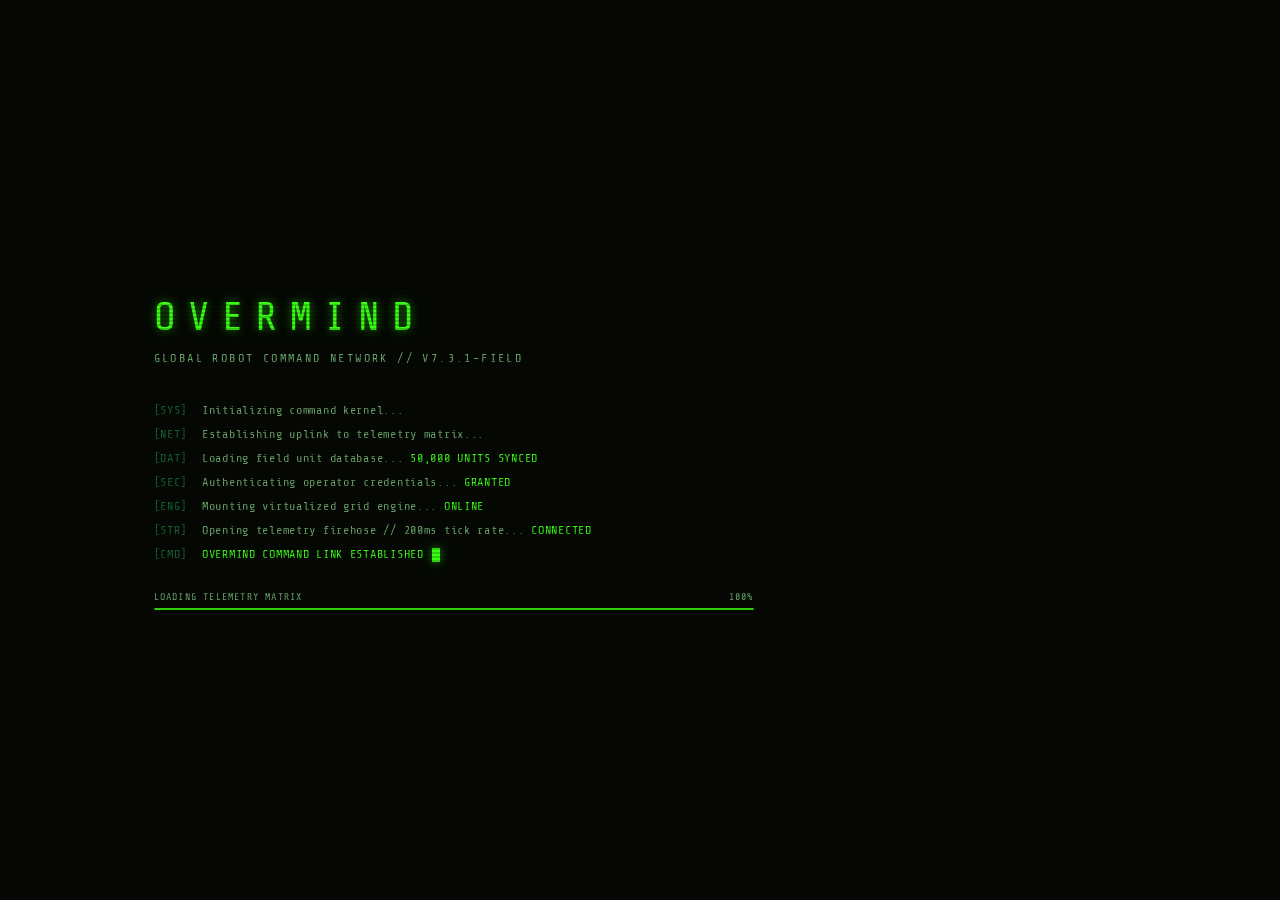
==== commit 07c7012a: "style: zone backgrounds, neural network logo, vivid palette, contrast verified dark+light" ====
--- a/index.html
+++ b/index.html
@@ -79,7 +79,7 @@
 
       <!-- Brand -->
       <div class="brand">
-        <span class="brand-prefix"><svg width="26" height="26" viewBox="0 0 24 24" fill="none" xmlns="http://www.w3.org/2000/svg" style="display:block;filter:drop-shadow(0 0 6px rgba(57,255,20,0.6));"><path d="M9.5 2C7.6 2 6 3.6 6 5.5c0 .4.1.8.2 1.1C4.9 7.1 4 8.4 4 10c0 1.1.4 2.1 1.1 2.8C4.4 13.4 4 14.4 4 15.5c0 2.2 1.8 4 4 4h1v1a1 1 0 002 0v-1h2v1a1 1 0 002 0v-1h1c2.2 0 4-1.8 4-4 0-1.1-.4-2.1-1.1-2.7.7-.7 1.1-1.7 1.1-2.8 0-1.6-.9-2.9-2.2-3.4.1-.3.2-.7.2-1.1C18 3.6 16.4 2 14.5 2c-.8 0-1.6.3-2.1.8-.1.1-.2.2-.4.2s-.3-.1-.4-.2C11.1 2.3 10.3 2 9.5 2z" stroke="#39FF14" stroke-width="1.2" fill="rgba(57,255,20,0.08)"/><circle cx="9" cy="10" r="1" fill="#39FF14"/><circle cx="15" cy="10" r="1" fill="#39FF14"/><path d="M9 13.5c0 0 1.5 2 3 2s3-2 3-2" stroke="#39FF14" stroke-width="1" stroke-linecap="round"/></svg></span>
+        <span class="brand-prefix" style="filter:drop-shadow(0 0 5px rgba(57,255,20,0.6));display:flex;align-items:center;"><svg width="28" height="28" viewBox="0 0 28 28" fill="none" xmlns="http://www.w3.org/2000/svg"><circle cx="4" cy="14" r="2.5" fill="#39FF14" opacity="0.9"/><circle cx="14" cy="4" r="2.5" fill="#39FF14" opacity="0.9"/><circle cx="24" cy="14" r="2.5" fill="#39FF14" opacity="0.9"/><circle cx="14" cy="24" r="2.5" fill="#39FF14" opacity="0.9"/><circle cx="14" cy="14" r="3" fill="#39FF14"/><line x1="6.5" y1="14" x2="11" y2="14" stroke="#39FF14" stroke-width="1.2" opacity="0.7"/><line x1="17" y1="14" x2="21.5" y2="14" stroke="#39FF14" stroke-width="1.2" opacity="0.7"/><line x1="14" y1="6.5" x2="14" y2="11" stroke="#39FF14" stroke-width="1.2" opacity="0.7"/><line x1="14" y1="17" x2="14" y2="21.5" stroke="#39FF14" stroke-width="1.2" opacity="0.7"/><line x1="6.2" y1="11.8" x2="11.8" y2="6.2" stroke="#39FF14" stroke-width="0.8" opacity="0.4"/><line x1="16.2" y1="6.2" x2="21.8" y2="11.8" stroke="#39FF14" stroke-width="0.8" opacity="0.4"/><line x1="6.2" y1="16.2" x2="11.8" y2="21.8" stroke="#39FF14" stroke-width="0.8" opacity="0.4"/><line x1="16.2" y1="21.8" x2="21.8" y2="16.2" stroke="#39FF14" stroke-width="0.8" opacity="0.4"/></svg></span>
         <span class="brand-name" style="font-size:26px;letter-spacing:0.28em;text-shadow:var(--glow-phosphor);">OVERMIND</span>
       </div>
 
--- a/css/tokens.css
+++ b/css/tokens.css
@@ -1,107 +1,79 @@
 /* ============================================================
-   OVERMIND — Design Token System v2
-   Colony/Resistance Terminal — Vivid Palette
+   OVERMIND — Design Token System v3
+   Zone-based backgrounds + vivid palette + contrast fixed
    ============================================================ */
 
 @import url('https://fonts.googleapis.com/css2?family=Share+Tech+Mono&family=JetBrains+Mono:wght@400;500;600;700&display=swap');
 
 :root {
-  /* ── Backgrounds ── */
-  --bg-0:       #060804;
-  --bg-1:       #0C110A;
-  --bg-2:       #121A0F;
-  --bg-3:       #1A2614;
-  --bg-4:       #223018;
-  --bg-5:       #2A3A1E;
-
-  /* ── Phosphor Green — PRIMARY ── */
-  --phosphor:        #39FF14;
-  --phosphor-dim:    #4ADE80;
-  --phosphor-mid:    #16A34A;
-  --phosphor-muted:  #166534;
-  --phosphor-ghost:  #0D2410;
-
-  /* ── Electric Cyan — ROBOTS/INTEL ── */
-  --electric:        #00E5FF;
-  --electric-dim:    #22D3EE;
-  --electric-mid:    #0891B2;
-  --electric-muted:  #164E63;
-  --electric-ghost:  #071520;
-
-  /* ── Gold — FINANCIAL ── */
-  --gold:            #FFD700;
-  --gold-dim:        #FCD34D;
-  --gold-mid:        #D97706;
-  --gold-muted:      #78350F;
-  --gold-ghost:      #1C1200;
-
-  /* ── Vivid Purple — PLANNED/STAGED ── */
-  --purple:          #C084FC;
-  --purple-dim:      #A855F7;
-  --purple-muted:    #6B21A8;
-  --purple-ghost:    #1A0A2E;
-
-  /* ── Vivid Teal — ACTIVE METRICS ── */
-  --teal:            #2DD4BF;
-  --teal-dim:        #14B8A6;
-  --teal-muted:      #0F766E;
-  --teal-ghost:      #042A27;
-
-  /* ── Amber — WARNING ONLY ── */
+  /* ── ZONE BACKGROUNDS — dark mode ── */
+  --zone-topbar:   #080E06;   /* deepest — command level */
+  --zone-sidebar:  #0A1208;   /* navigation level */
+  --zone-metrics:  #0D1A0A;   /* data readout level */
+  --zone-toolbar:  #0B140A;   /* action/search level */
+  --zone-grid:     #060804;   /* content level */
+  --zone-header:   #111C0E;   /* column headers — distinct from rows */
+
+  /* ── Standard bg scale ── */
+  --bg-0:  #060804;
+  --bg-1:  #0C110A;
+  --bg-2:  #121A0F;
+  --bg-3:  #1A2614;
+  --bg-4:  #223018;
+  --bg-5:  #2A3A1E;
+
+  /* ── Phosphor Green ── */
+  --phosphor:       #39FF14;
+  --phosphor-dim:   #4ADE80;
+  --phosphor-mid:   #16A34A;
+  --phosphor-muted: #166534;
+  --phosphor-ghost: #0D2410;
+
+  /* ── Electric Cyan ── */
+  --electric:       #00E5FF;
+  --electric-dim:   #22D3EE;
+  --electric-mid:   #0891B2;
+  --electric-muted: #164E63;
+  --electric-ghost: #071520;
+
+  /* ── Gold ── */
+  --gold:       #FFD700;
+  --gold-dim:   #FCD34D;
+  --gold-mid:   #D97706;
+  --gold-muted: #78350F;
+  --gold-ghost: #1C1200;
+
+  /* ── Purple — planned states ── */
+  --purple:       #C084FC;
+  --purple-dim:   #A855F7;
+  --purple-muted: #6B21A8;
+  --purple-ghost: #1A0A2E;
+
+  /* ── Teal — active states ── */
+  --teal:       #2DD4BF;
+  --teal-dim:   #14B8A6;
+  --teal-muted: #0F766E;
+  --teal-ghost: #042A27;
+
+  /* ── Amber — warning only ── */
   --amber:       #F59E0B;
   --amber-dim:   #B45309;
   --amber-ghost: #1C1000;
 
   /* ── Alert ── */
-  --alert:       #FF4444;
-  --alert-dim:   #DC2626;
-  --alert-bg:    rgba(255,68,68,0.08);
-
-  /* ── Text — FIXED contrast for dark bg ── */
-  --text-primary:   #E2F5E2;   /* bright white-green — Level 1 */
-  --text-secondary: #86EFAC;   /* readable green — Level 2 */
-  --text-muted:     #6DAA6D;   /* visible olive-green — Level 3 FIXED */
-  --text-dim:       #4A7A4A;   /* subtle — reference only */
-  --text-ghost:     #2A4A2A;   /* near-invisible — watermarks */
-
-  /* ── Glows ── */
-  --glow-phosphor:  0 0 8px rgba(57,255,20,0.5),   0 0 20px rgba(57,255,20,0.15);
-  --glow-electric:  0 0 8px rgba(0,229,255,0.5),   0 0 20px rgba(0,229,255,0.15);
-  --glow-gold:      0 0 8px rgba(255,215,0,0.5),   0 0 20px rgba(255,215,0,0.15);
-  --glow-purple:    0 0 8px rgba(192,132,252,0.5), 0 0 20px rgba(192,132,252,0.15);
-  --glow-teal:      0 0 8px rgba(45,212,191,0.5),  0 0 20px rgba(45,212,191,0.15);
-  --glow-amber:     0 0 8px rgba(245,158,11,0.5),  0 0 20px rgba(245,158,11,0.15);
-  --glow-alert:     0 0 8px rgba(255,68,68,0.5),   0 0 20px rgba(255,68,68,0.15);
-
-  /* ── Typography ── */
-  --font-terminal: 'Share Tech Mono', 'Courier New', monospace;
-  --font-data:     'JetBrains Mono', 'Fira Code', monospace;
-
-  /* ── Type Scale ── */
-  --text-xs:   10px;
-  --text-sm:   12px;
-  --text-base: 13px;
-  --text-md:   14px;
-  --text-lg:   16px;
-  --text-xl:   20px;
-  --text-2xl:  28px;
-  --text-3xl:  36px;
-
-  /* ── Spacing ── */
-  --sp-1: 4px;  --sp-2: 8px;  --sp-3: 12px;
-  --sp-4: 16px; --sp-5: 20px; --sp-6: 24px; --sp-8: 32px;
-
-  /* ── Layout ── */
-  --topbar-h:  48px;
-  --kpi-h:     88px;
-  --toolbar-h: 44px;
-  --sidebar-w: 224px;
-  --row-h:     32px;
-  --header-h:  40px;
-  --radius:    3px;
+  --alert:    #FF4444;
+  --alert-dim:#DC2626;
+  --alert-bg: rgba(255,68,68,0.08);
+
+  /* ── TEXT — dark mode, all levels visible ── */
+  --text-primary:   #E2F5E2;   /* L1 — bright */
+  --text-secondary: #86EFAC;   /* L2 — readable */
+  --text-muted:     #6DAA6D;   /* L3 — FIXED: visible on dark */
+  --text-dim:       #4A7A4A;   /* L4 — subtle */
+  --text-ghost:     #2A4A2A;   /* L5 — watermark */
 
   /* ── Borders ── */
-  --border:          1px solid var(--bg-3);
+  --border:          1px solid #1A2614;
   --border-lit:      1px solid var(--phosphor-muted);
   --border-electric: 1px solid var(--electric-muted);
   --border-gold:     1px solid var(--gold-mid);
@@ -110,153 +82,135 @@
   --border-purple:   1px solid var(--purple-muted);
   --border-teal:     1px solid var(--teal-muted);
 
+  /* ── Glows ── */
+  --glow-phosphor: 0 0 8px rgba(57,255,20,0.5),   0 0 20px rgba(57,255,20,0.15);
+  --glow-electric: 0 0 8px rgba(0,229,255,0.5),   0 0 20px rgba(0,229,255,0.15);
+  --glow-gold:     0 0 8px rgba(255,215,0,0.5),   0 0 20px rgba(255,215,0,0.15);
+  --glow-purple:   0 0 8px rgba(192,132,252,0.5), 0 0 20px rgba(192,132,252,0.15);
+  --glow-teal:     0 0 8px rgba(45,212,191,0.5),  0 0 20px rgba(45,212,191,0.15);
+  --glow-amber:    0 0 8px rgba(245,158,11,0.5),  0 0 20px rgba(245,158,11,0.15);
+  --glow-alert:    0 0 8px rgba(255,68,68,0.5),   0 0 20px rgba(255,68,68,0.15);
+
+  /* ── Typography ── */
+  --font-terminal: 'Share Tech Mono', 'Courier New', monospace;
+  --font-data:     'JetBrains Mono', 'Fira Code', monospace;
+
+  /* ── Type Scale ── */
+  --text-xs:   10px; --text-sm:  12px; --text-base: 13px;
+  --text-md:   14px; --text-lg:  16px; --text-xl:   20px;
+  --text-2xl:  28px; --text-3xl: 36px;
+
+  /* ── Spacing ── */
+  --sp-1:4px; --sp-2:8px; --sp-3:12px;
+  --sp-4:16px; --sp-5:20px; --sp-6:24px; --sp-8:32px;
+
+  /* ── Layout ── */
+  --topbar-h:  48px; --kpi-h: 88px; --toolbar-h: 44px;
+  --sidebar-w: 224px; --row-h: 32px; --header-h: 40px; --radius: 3px;
+
   /* ── Transitions ── */
-  --t-fast:   80ms ease;
-  --t-normal: 150ms ease;
-  --t-slow:   300ms ease;
+  --t-fast:80ms ease; --t-normal:150ms ease; --t-slow:300ms ease;
 }
 
 /* ── Reset ── */
-*, *::before, *::after { box-sizing: border-box; margin: 0; padding: 0; }
-
-html, body {
-  height: 100%;
-  overflow: hidden;
-  background: var(--bg-0);
-  color: var(--text-primary);
-  font-family: var(--font-terminal);
-  font-size: var(--text-base);
-  line-height: 1.4;
-  -webkit-font-smoothing: antialiased;
-}
-
-/* ── SCANLINE — pure CSS ── */
-body::after {
-  content: '';
-  position: fixed;
-  inset: 0;
-  background: repeating-linear-gradient(
-    0deg, transparent, transparent 2px,
-    rgba(0,0,0,0.10) 2px, rgba(0,0,0,0.10) 4px
-  );
-  pointer-events: none;
-  z-index: 9999;
-}
-
-/* ── Scrollbar ── */
-::-webkit-scrollbar { width: 4px; height: 4px; }
-::-webkit-scrollbar-track { background: var(--bg-0); }
-::-webkit-scrollbar-thumb { background: var(--phosphor-muted); border-radius: 2px; }
-::-webkit-scrollbar-thumb:hover { background: var(--phosphor-mid); }
-
-::selection { background: rgba(57,255,20,0.2); color: var(--text-primary); }
-
-/* ══ LIGHT MODE ══ */
+*,*::before,*::after{box-sizing:border-box;margin:0;padding:0;}
+
+html,body{
+  height:100%; overflow:hidden;
+  background:var(--zone-grid);
+  color:var(--text-primary);
+  font-family:var(--font-terminal);
+  font-size:var(--text-base);
+  line-height:1.4;
+  -webkit-font-smoothing:antialiased;
+}
+
+/* ── SCANLINE ── */
+body::after{
+  content:'';position:fixed;inset:0;
+  background:repeating-linear-gradient(0deg,transparent,transparent 2px,rgba(0,0,0,0.10) 2px,rgba(0,0,0,0.10) 4px);
+  pointer-events:none;z-index:9999;
+}
+
+::-webkit-scrollbar{width:4px;height:4px;}
+::-webkit-scrollbar-track{background:var(--bg-0);}
+::-webkit-scrollbar-thumb{background:var(--phosphor-muted);border-radius:2px;}
+::selection{background:rgba(57,255,20,0.2);color:var(--text-primary);}
+
+/* ══════════════════════════════════════
+   LIGHT MODE
+══════════════════════════════════════ */
 body.light-mode {
-  --bg-0:       #F5F9F5;
-  --bg-1:       #EBF3EB;
-  --bg-2:       #DCE9DC;
-  --bg-3:       #C4D9C4;
-  --bg-4:       #A8C4A8;
-  --bg-5:       #8CAF8C;
-
-  --phosphor:        #1A6B1A;
-  --phosphor-dim:    #226622;
-  --phosphor-mid:    #2E862E;
-  --phosphor-muted:  #3A963A;
-  --phosphor-ghost:  rgba(26,107,26,0.12);
-
-  --electric:        #0066AA;
-  --electric-dim:    #0077BB;
-  --electric-muted:  #4488AA;
-  --electric-ghost:  rgba(0,102,170,0.1);
-
-  --gold:            #996600;
-  --gold-dim:        #AA7700;
-  --gold-mid:        #BB8800;
-  --gold-ghost:      rgba(153,102,0,0.1);
-
-  --purple:          #7C3AED;
-  --purple-dim:      #8B5CF6;
-  --purple-muted:    #5B21B6;
-  --purple-ghost:    rgba(124,58,237,0.1);
-
-  --teal:            #0D9488;
-  --teal-dim:        #14B8A6;
-  --teal-muted:      #0F766E;
-  --teal-ghost:      rgba(13,148,136,0.1);
+  /* ── ZONE BACKGROUNDS — light mode ── */
+  --zone-topbar:  #D8EDD8;   /* cool mint — command */
+  --zone-sidebar: #DFF2DF;   /* lighter mint — navigation */
+  --zone-metrics: #E8F7E8;   /* very light — data readout */
+  --zone-toolbar: #E2F2E2;   /* action level */
+  --zone-grid:    #F0F9F0;   /* lightest — content */
+  --zone-header:  #D4EDD4;   /* column headers */
+
+  --bg-0: #F0F9F0;
+  --bg-1: #E8F5E8;
+  --bg-2: #DCEDDC;
+  --bg-3: #C8DEC8;
+  --bg-4: #AECFAE;
+  --bg-5: #94BA94;
+
+  --phosphor:       #1A6B1A;
+  --phosphor-dim:   #226622;
+  --phosphor-mid:   #2E862E;
+  --phosphor-muted: #3A963A;
+  --phosphor-ghost: rgba(26,107,26,0.12);
+
+  --electric:       #0066AA;
+  --electric-dim:   #0077BB;
+  --electric-muted: #4488AA;
+  --electric-ghost: rgba(0,102,170,0.1);
+
+  --gold:       #886600;
+  --gold-dim:   #997700;
+  --gold-mid:   #AA8800;
+  --gold-ghost: rgba(136,102,0,0.1);
+
+  --purple:       #6D28D9;
+  --purple-dim:   #7C3AED;
+  --purple-muted: #5B21B6;
+  --purple-ghost: rgba(109,40,217,0.1);
+
+  --teal:       #0D9488;
+  --teal-dim:   #14B8A6;
+  --teal-muted: #0F766E;
+  --teal-ghost: rgba(13,148,136,0.1);
 
   --amber:       #B45309;
   --amber-dim:   #92400E;
   --amber-ghost: rgba(180,83,9,0.1);
 
-  --alert:       #CC2222;
-  --alert-dim:   #AA1111;
-  --alert-bg:    rgba(204,34,34,0.08);
-
-  /* LIGHT MODE TEXT — high contrast on light bg */
-  --text-primary:   #0F1F0F;   /* near-black green */
-  --text-secondary: #1E4A1E;   /* dark green */
-  --text-muted:     #3A6A3A;   /* medium green — VISIBLE on light bg */
-  --text-dim:       #6A9A6A;   /* lighter — still readable */
-  --text-ghost:     #9AC49A;   /* subtle */
-
-  --glow-phosphor:  none;
-  --glow-electric:  none;
-  --glow-gold:      none;
-  --glow-purple:    none;
-  --glow-teal:      none;
-  --glow-amber:     none;
-  --glow-alert:     none;
+  --alert:    #CC2222;
+  --alert-dim:#AA1111;
+  --alert-bg: rgba(204,34,34,0.08);
+
+  /* ── TEXT — light mode, all levels visible ── */
+  --text-primary:   #0A1F0A;   /* near-black — L1 */
+  --text-secondary: #1A3D1A;   /* dark green — L2 */
+  --text-muted:     #2E5E2E;   /* medium — L3 VISIBLE */
+  --text-dim:       #5A8A5A;   /* subtle — L4 */
+  --text-ghost:     #8AB88A;   /* very subtle — L5 */
+
+  --border: 1px solid #C8DEC8;
+  --border-lit: 1px solid var(--phosphor-muted);
+  --glow-phosphor: none;
+  --glow-electric: none;
+  --glow-gold:     none;
+  --glow-purple:   none;
+  --glow-teal:     none;
+  --glow-amber:    none;
+  --glow-alert:    none;
 }
 
 body.light-mode::after { display: none; }
 
-body.light-mode #topbar {
-  background: var(--bg-1);
-  border-bottom: 1px solid var(--bg-3);
-  box-shadow: 0 1px 4px rgba(0,0,0,0.1);
-}
-
-body.light-mode #sidebar {
-  background: var(--bg-1);
-  border-right: 1px solid var(--bg-3);
-}
-
-body.light-mode .kpi-card { background: var(--bg-1); }
-body.light-mode #kpi-strip { background: var(--bg-3); }
-
-body.light-mode #grid-header th {
-  background: var(--bg-2) !important;
-  color: var(--text-muted) !important;
-}
-body.light-mode #grid-header-wrap { background: var(--bg-2); border-bottom-color: var(--phosphor-muted); }
-body.light-mode #grid-body tr.row-even { background: var(--bg-0); }
-body.light-mode #grid-body tr.row-odd  { background: var(--bg-1); }
-body.light-mode #grid-body tr:hover    { background: var(--bg-2) !important; }
-body.light-mode #grid-body td { color: var(--text-secondary) !important; }
-body.light-mode td.cell-currency { color: var(--gold-dim) !important; }
-body.light-mode td.cell-pct.pct-positive { color: var(--electric-dim) !important; }
-
-body.light-mode #toolbar { background: var(--bg-1); border-bottom: 1px solid var(--bg-3); }
-body.light-mode #search-input { background: var(--bg-0); color: var(--text-primary); border-color: var(--bg-3); }
-body.light-mode #search-input::placeholder { color: var(--text-dim) !important; }
-body.light-mode .filter-select { background-color: var(--bg-0); color: var(--text-primary); border-color: var(--bg-3); }
-body.light-mode .filter-select option { background: var(--bg-1); color: var(--text-primary); }
-body.light-mode .btn-clear-filters { color: var(--text-secondary) !important; }
-body.light-mode .panel-toggle-label { color: var(--text-primary) !important; }
-body.light-mode .sector-title { color: var(--text-muted) !important; }
-body.light-mode .sort-none-text { color: var(--text-muted) !important; }
-body.light-mode .toolbar-count { color: var(--text-secondary) !important; }
-body.light-mode #clock { color: var(--text-secondary) !important; }
-body.light-mode .topbar-stat-value { color: var(--text-secondary) !important; }
-body.light-mode .signal-status { color: var(--phosphor) !important; }
-body.light-mode .signal-wrap.live .signal-bar { background: var(--phosphor-dim) !important; box-shadow: none !important; }
-body.light-mode #btn-pause { color: var(--phosphor); border-color: var(--phosphor-muted); background: var(--phosphor-ghost); }
-body.light-mode #btn-pause:hover { background: rgba(26,107,26,0.15); }
-body.light-mode .sidebar-footer-text { color: var(--text-dim) !important; }
-
-/* ── Vivid badge updates ── */
+/* Badge overrides for both modes */
 .badge-planned {
   background: var(--purple-ghost) !important;
   color: var(--purple) !important;
--- a/css/layout.css
+++ b/css/layout.css
@@ -1,816 +1,360 @@
 /* ============================================================
-   OVERMIND — Layout System
-   Visual Hierarchy Pass — 3 levels of emphasis
+   OVERMIND — Layout System v3
+   Zone-based visual separation
    ============================================================ */
 
-/* ── App Shell ── */
 #app {
   display: grid;
   grid-template-rows: var(--topbar-h) 1fr;
   grid-template-columns: var(--sidebar-w) 1fr;
-  grid-template-areas:
-    "topbar topbar"
-    "sidebar main";
-  height: 100vh;
-  width: 100vw;
-  overflow: hidden;
-}
-
-/* ── TOPBAR ── */
+  grid-template-areas: "topbar topbar" "sidebar main";
+  height: 100vh; width: 100vw; overflow: hidden;
+}
+
+/* ══ TOPBAR — deepest zone ══ */
 #topbar {
   grid-area: topbar;
   display: flex;
   align-items: center;
   justify-content: space-between;
   padding: 0 var(--sp-4);
-  background: var(--bg-1);
-  border-bottom: 1px solid var(--phosphor-muted);
+  background: var(--zone-topbar);
+  border-bottom: 2px solid var(--phosphor-muted);
   z-index: 100;
   gap: var(--sp-4);
   position: relative;
 }
 
+/* Tri-colour top accent line */
 #topbar::before {
   content: '';
   position: absolute;
-  top: 0; left: 0; right: 0;
-  height: 1px;
-  background: linear-gradient(90deg, var(--phosphor), var(--electric), var(--gold));
-  opacity: 0.6;
+  top: 0; left: 0; right: 0; height: 2px;
+  background: linear-gradient(90deg, var(--phosphor) 0%, var(--electric) 50%, var(--gold) 100%);
+  opacity: 0.7;
+}
+
+body.light-mode #topbar {
+  background: var(--zone-topbar);
+  border-bottom: 2px solid var(--phosphor-muted);
+  box-shadow: 0 2px 8px rgba(0,0,0,0.12);
 }
 
 .topbar-left {
-  display: flex;
-  align-items: center;
-  gap: var(--sp-4);
-  flex-shrink: 0;
-}
-
-/* ── Brand — Level 1 ── */
-.brand {
-  display: flex;
-  align-items: center;
-  gap: var(--sp-2);
-}
+  display: flex; align-items: center;
+  gap: var(--sp-4); flex-shrink: 0;
+}
+
+/* ── Brand ── */
+.brand { display: flex; align-items: center; gap: var(--sp-2); }
 
 .brand-prefix {
-  font-family: var(--font-terminal);
-  font-size: var(--text-sm);
-  color: var(--phosphor-muted);
+  display: flex; align-items: center;
+  filter: drop-shadow(0 0 6px rgba(57,255,20,0.5));
 }
 
 .brand-name {
   font-family: var(--font-terminal);
-  font-size: 20px;
+  font-size: 26px;
   color: var(--phosphor);
-  letter-spacing: 0.2em;
+  letter-spacing: 0.28em;
   text-shadow: var(--glow-phosphor);
   font-weight: bold;
 }
 
-.brand-version {
-  font-family: var(--font-data);
-  font-size: 9px;
-  color: var(--text-muted);
-  letter-spacing: 0.1em;
-  align-self: flex-end;
-  margin-bottom: 2px;
-}
-
-.topbar-sep {
-  color: var(--bg-4);
-  font-size: var(--text-lg);
-  flex-shrink: 0;
-}
-
-/* ── Signal Strength ── */
+body.light-mode .brand-name {
+  text-shadow: none;
+  color: var(--phosphor);
+}
+
+.topbar-sep { color: var(--bg-4); font-size: var(--text-lg); flex-shrink: 0; }
+
+/* Signal */
 .signal-wrap {
-  display: flex;
-  align-items: flex-end;
-  gap: 3px;
+  display: flex; align-items: flex-end; gap: 3px;
   padding: var(--sp-1) var(--sp-3);
-  background: var(--bg-2);
-  border: var(--border);
+  background: var(--bg-2); border: var(--border);
   border-radius: var(--radius);
 }
 
 .signal-label {
-  font-family: var(--font-terminal);
-  font-size: 9px;
-  color: var(--text-muted);
-  letter-spacing: 0.12em;
-  margin-right: var(--sp-1);
-  align-self: center;
-}
-
-.signal-bar {
-  width: 4px;
-  border-radius: 1px;
-  background: var(--bg-4);
-  transition: background var(--t-normal);
-}
-
-.signal-bar:nth-child(2) { height: 6px; }
-.signal-bar:nth-child(3) { height: 9px; }
-.signal-bar:nth-child(4) { height: 12px; }
-.signal-bar:nth-child(5) { height: 15px; }
-.signal-bar:nth-child(6) { height: 18px; }
+  font-family: var(--font-terminal); font-size: 9px;
+  color: var(--text-muted); letter-spacing: 0.12em;
+  margin-right: var(--sp-1); align-self: center;
+}
+
+.signal-bar { width: 4px; border-radius: 1px; background: var(--bg-4); transition: background var(--t-normal); }
+.signal-bar:nth-child(2){height:6px;} .signal-bar:nth-child(3){height:9px;}
+.signal-bar:nth-child(4){height:12px;} .signal-bar:nth-child(5){height:15px;}
+.signal-bar:nth-child(6){height:18px;}
 
 .signal-wrap.live .signal-bar {
   background: var(--phosphor-dim);
   box-shadow: 0 0 4px rgba(57,255,20,0.4);
 }
-
-.signal-wrap.live .signal-bar:nth-child(2) { animation: signal-pulse 1.4s ease infinite 0.0s; }
-.signal-wrap.live .signal-bar:nth-child(3) { animation: signal-pulse 1.4s ease infinite 0.1s; }
-.signal-wrap.live .signal-bar:nth-child(4) { animation: signal-pulse 1.4s ease infinite 0.2s; }
-.signal-wrap.live .signal-bar:nth-child(5) { animation: signal-pulse 1.4s ease infinite 0.3s; }
-.signal-wrap.live .signal-bar:nth-child(6) { animation: signal-pulse 1.4s ease infinite 0.4s; }
-
-.signal-wrap.paused .signal-bar { background: var(--amber-dim); }
+.signal-wrap.live .signal-bar:nth-child(2){animation:signal-pulse 1.4s ease infinite 0.0s;}
+.signal-wrap.live .signal-bar:nth-child(3){animation:signal-pulse 1.4s ease infinite 0.1s;}
+.signal-wrap.live .signal-bar:nth-child(4){animation:signal-pulse 1.4s ease infinite 0.2s;}
+.signal-wrap.live .signal-bar:nth-child(5){animation:signal-pulse 1.4s ease infinite 0.3s;}
+.signal-wrap.live .signal-bar:nth-child(6){animation:signal-pulse 1.4s ease infinite 0.4s;}
+.signal-wrap.paused .signal-bar{background:var(--amber-dim);}
 .signal-wrap.paused .signal-bar:nth-child(5),
-.signal-wrap.paused .signal-bar:nth-child(6) { background: var(--bg-4); }
+.signal-wrap.paused .signal-bar:nth-child(6){background:var(--bg-4);}
 
 .signal-status {
-  font-family: var(--font-terminal);
-  font-size: 10px;
-  color: var(--phosphor-dim);
-  letter-spacing: 0.1em;
-  margin-left: var(--sp-2);
-  align-self: center;
-  font-weight: bold;
-}
-
+  font-family: var(--font-terminal); font-size: 10px;
+  color: var(--phosphor-dim); letter-spacing: 0.1em;
+  margin-left: var(--sp-2); align-self: center; font-weight: bold;
+}
 .signal-status.paused { color: var(--amber); }
 
-/* Topbar center — Level 3 (reference info) */
 .topbar-center {
-  display: flex;
-  align-items: center;
-  gap: var(--sp-5);
-  flex: 1;
-  justify-content: center;
-}
-
-.topbar-stat {
-  display: flex;
-  flex-direction: column;
-  align-items: center;
-  gap: 2px;
-}
+  display: flex; align-items: center;
+  gap: var(--sp-5); flex: 1; justify-content: center;
+}
+
+.topbar-stat { display: flex; flex-direction: column; align-items: center; gap: 2px; }
 
 .topbar-stat-label {
-  font-size: 9px;
-  color: var(--text-muted);
-  letter-spacing: 0.12em;
-  text-transform: uppercase;
+  font-size: 9px; color: var(--text-muted);
+  letter-spacing: 0.12em; text-transform: uppercase;
 }
 
 .topbar-stat-value {
-  font-family: var(--font-data);
-  font-size: var(--text-sm);
-  font-weight: 600;
-  color: var(--text-secondary);
-}
-
-.topbar-right {
-  display: flex;
-  align-items: center;
-  gap: var(--sp-3);
-  flex-shrink: 0;
-}
-
-/* ── Freeze/Resume Button — Level 1 action ── */
+  font-family: var(--font-data); font-size: var(--text-sm);
+  font-weight: 600; color: var(--text-secondary);
+}
+
+.topbar-right { display: flex; align-items: center; gap: var(--sp-3); flex-shrink: 0; }
+
+/* ── Buttons ── */
 #btn-pause {
-  display: flex;
-  align-items: center;
-  gap: var(--sp-2);
-  padding: 0 var(--sp-4);
-  height: 32px;
+  display: flex; align-items: center; gap: var(--sp-2);
+  padding: 0 var(--sp-4); height: 32px;
   background: var(--phosphor-ghost);
   color: var(--phosphor);
   border: 1px solid var(--phosphor-dim);
   border-radius: var(--radius);
-  font-family: var(--font-terminal);
-  font-size: var(--text-sm);
-  letter-spacing: 0.1em;
-  cursor: pointer;
-  transition: all var(--t-fast);
-  text-transform: uppercase;
-  font-weight: bold;
-}
-
-#btn-pause:hover {
-  background: rgba(57,255,20,0.15);
-  box-shadow: var(--glow-phosphor);
-}
-
-#btn-pause.paused {
-  background: var(--amber-ghost);
-  border-color: var(--amber);
-  color: var(--amber);
-}
-
-#btn-pause.paused:hover {
-  background: rgba(245,158,11,0.15);
-  box-shadow: var(--glow-amber);
-}
-
-#btn-pause svg {
-  width: 11px; height: 11px;
-  fill: currentColor;
-  flex-shrink: 0;
-}
+  font-family: var(--font-terminal); font-size: var(--text-sm);
+  letter-spacing: 0.1em; cursor: pointer;
+  transition: all var(--t-fast); text-transform: uppercase; font-weight: bold;
+}
+#btn-pause:hover { background: rgba(57,255,20,0.15); box-shadow: var(--glow-phosphor); }
+#btn-pause.paused { background: var(--amber-ghost); border-color: var(--amber); color: var(--amber); }
+#btn-pause.paused:hover { background: rgba(245,158,11,0.15); box-shadow: var(--glow-amber); }
+#btn-pause svg { width: 11px; height: 11px; fill: currentColor; flex-shrink: 0; }
+
+#btn-theme-toggle {
+  width: 32px; height: 32px;
+  background: var(--bg-2); border: var(--border); border-radius: var(--radius);
+  color: var(--text-secondary); font-size: 14px; cursor: pointer;
+  display: flex; align-items: center; justify-content: center;
+  transition: all var(--t-fast); flex-shrink: 0;
+}
+#btn-theme-toggle:hover { background: var(--bg-3); color: var(--gold); border-color: var(--gold-mid); }
 
 #clock {
-  font-family: var(--font-data);
-  font-size: var(--text-sm);
-  color: var(--text-secondary);
-  letter-spacing: 0.06em;
-  min-width: 68px;
-  text-align: right;
-}
-
-/* ── SIDEBAR ── */
+  font-family: var(--font-data); font-size: var(--text-sm);
+  color: var(--text-secondary); letter-spacing: 0.06em;
+  min-width: 68px; text-align: right;
+}
+
+/* ══ SIDEBAR — navigation zone ══ */
 #sidebar {
   grid-area: sidebar;
-  background: var(--bg-1);
-  border-right: 1px solid var(--bg-3);
-  display: flex;
-  flex-direction: column;
-  overflow-y: auto;
-  overflow-x: hidden;
-}
-
-/* Sidebar sections — visual separation */
+  background: var(--zone-sidebar);
+  border-right: 1px solid var(--phosphor-muted);
+  display: flex; flex-direction: column;
+  overflow-y: auto; overflow-x: hidden;
+  transition: width var(--t-slow), opacity var(--t-slow);
+}
+
+body.light-mode #sidebar {
+  background: var(--zone-sidebar);
+  border-right: 1px solid var(--phosphor-muted);
+  box-shadow: 2px 0 8px rgba(0,0,0,0.08);
+}
+
 .sidebar-sector {
   padding: var(--sp-3) var(--sp-4);
   border-bottom: 1px solid var(--bg-3);
 }
 
-/* Section title — Level 3 (small, dim label) */
 .sector-title {
-  font-family: var(--font-terminal);
-  font-size: 9px;
-  color: var(--text-muted);
-  letter-spacing: 0.2em;
+  font-family: var(--font-terminal); font-size: 9px;
+  color: var(--text-muted); letter-spacing: 0.2em;
   margin-bottom: var(--sp-3);
-  display: flex;
-  align-items: center;
-  gap: var(--sp-2);
-  text-transform: uppercase;
+  display: flex; align-items: center;
+  justify-content: center; text-align: center;
+  gap: var(--sp-2); text-transform: uppercase;
   padding-bottom: var(--sp-2);
   border-bottom: 1px solid var(--bg-3);
 }
 
-.sector-title::before {
-  content: '▸';
-  color: var(--phosphor);
-  font-size: 8px;
-}
-
-/* Panel Toggles — Level 2 */
+.sector-title::before { content: '▸'; color: var(--phosphor); font-size: 8px; }
+
 .panel-toggle {
-  display: flex;
-  align-items: center;
-  justify-content: space-between;
-  padding: var(--sp-2) var(--sp-2);
-  border-radius: var(--radius);
-  cursor: pointer;
-  transition: background var(--t-fast);
-  user-select: none;
-  margin-bottom: 2px;
-}
-
+  display: flex; align-items: center; justify-content: space-between;
+  padding: var(--sp-2); border-radius: var(--radius);
+  cursor: pointer; transition: background var(--t-fast);
+  user-select: none; margin-bottom: 2px;
+}
 .panel-toggle:hover { background: var(--bg-2); }
 
 .panel-toggle-label {
-  font-family: var(--font-terminal);
-  font-size: 13px;
+  font-family: var(--font-terminal); font-size: 13px;
   color: var(--text-primary);
-  display: flex;
-  align-items: center;
-  gap: var(--sp-2);
-  letter-spacing: 0.04em;
-}
-
-.panel-toggle-label .sector-icon {
-  font-size: 10px;
-  color: var(--phosphor);
-}
-
-/* Toggle Switch */
+  display: flex; align-items: center; gap: var(--sp-2); letter-spacing: 0.04em;
+}
+.panel-toggle-label .sector-icon { font-size: 10px; color: var(--phosphor); }
+
 .toggle-switch {
-  width: 28px; height: 14px;
-  background: var(--bg-3);
-  border: 1px solid var(--bg-4);
-  border-radius: 2px;
-  position: relative;
-  transition: all var(--t-normal);
-  flex-shrink: 0;
-}
-
+  width: 28px; height: 14px; background: var(--bg-3);
+  border: 1px solid var(--bg-4); border-radius: 2px;
+  position: relative; transition: all var(--t-normal); flex-shrink: 0;
+}
 .toggle-switch::after {
-  content: '';
-  position: absolute;
-  top: 2px; left: 2px;
-  width: 8px; height: 8px;
-  background: var(--text-muted);
-  border-radius: 1px;
-  transition: transform var(--t-normal), background var(--t-normal);
-}
-
-.toggle-switch.on {
-  background: var(--phosphor-ghost);
-  border-color: var(--phosphor-muted);
-}
-
-.toggle-switch.on::after {
-  transform: translateX(14px);
-  background: var(--phosphor);
-  box-shadow: 0 0 4px var(--phosphor);
-}
-
-/* ── Filter Controls — Level 2 ── */
-.filter-group {
-  margin-bottom: var(--sp-3);
-}
+  content: ''; position: absolute; top: 2px; left: 2px;
+  width: 8px; height: 8px; background: var(--text-muted);
+  border-radius: 1px; transition: transform var(--t-normal), background var(--t-normal);
+}
+.toggle-switch.on { background: var(--phosphor-ghost); border-color: var(--phosphor-muted); }
+.toggle-switch.on::after { transform: translateX(14px); background: var(--phosphor); box-shadow: 0 0 4px var(--phosphor); }
+
+/* Filters */
+.filter-group { margin-bottom: var(--sp-3); }
 
 .filter-label {
-  font-family: var(--font-terminal);
-  font-size: 10px;
-  color: var(--text-muted);
-  letter-spacing: 0.15em;
-  margin-bottom: var(--sp-1);
-  display: block;
-  text-transform: uppercase;
+  font-family: var(--font-terminal); font-size: 10px;
+  color: var(--text-muted); letter-spacing: 0.15em;
+  margin-bottom: var(--sp-1); display: block; text-transform: uppercase;
 }
 
 .filter-select {
-  width: 100%;
-  height: 30px;
-  background: var(--bg-0);
-  border: 1px solid var(--bg-4);
-  border-radius: var(--radius);
-  color: var(--text-primary);
-  font-family: var(--font-terminal);
-  font-size: 12px;
-  padding: 0 var(--sp-2);
-  cursor: pointer;
-  appearance: none;
-  -webkit-appearance: none;
+  width: 100%; height: 30px;
+  background: var(--bg-0); border: 1px solid var(--bg-4);
+  border-radius: var(--radius); color: var(--text-primary);
+  font-family: var(--font-terminal); font-size: 12px;
+  padding: 0 var(--sp-2); cursor: pointer;
+  appearance: none; -webkit-appearance: none;
   background-image: url("data:image/svg+xml,%3Csvg xmlns='http://www.w3.org/2000/svg' width='8' height='5' viewBox='0 0 8 5'%3E%3Cpath d='M1 1l3 3 3-3' stroke='%2386EFAC' stroke-width='1.5' fill='none' stroke-linecap='round'/%3E%3C/svg%3E");
-  background-repeat: no-repeat;
-  background-position: right 8px center;
-  padding-right: 22px;
-  transition: border-color var(--t-fast);
-}
-
-.filter-select:focus {
-  outline: none;
-  border-color: var(--phosphor-muted);
-}
-
-.filter-select option {
-  background: var(--bg-1);
-  color: var(--text-primary);
-}
+  background-repeat: no-repeat; background-position: right 8px center;
+  padding-right: 22px; transition: border-color var(--t-fast);
+}
+.filter-select:focus { outline: none; border-color: var(--phosphor-muted); }
+.filter-select option { background: var(--bg-1); color: var(--text-primary); }
+
+body.light-mode .filter-select { background-color: var(--bg-0); color: var(--text-primary); border-color: var(--bg-3); }
+body.light-mode .filter-select option { background: var(--bg-1); color: var(--text-primary); }
 
 .btn-clear-filters {
-  width: 100%;
-  height: 28px;
-  background: transparent;
-  border: 1px solid var(--bg-4);
-  border-radius: var(--radius);
-  color: var(--text-secondary);
-  font-family: var(--font-terminal);
-  font-size: 11px;
-  letter-spacing: 0.08em;
-  cursor: pointer;
-  transition: all var(--t-fast);
-  text-transform: uppercase;
-  margin-top: var(--sp-2);
-}
-
-.btn-clear-filters:hover {
-  border-color: var(--alert-dim);
-  color: var(--alert);
-  background: var(--alert-bg);
-}
-
-/* Sidebar Footer */
-.sidebar-footer {
-  margin-top: auto;
-  padding: var(--sp-3) var(--sp-4);
-  border-top: 1px solid var(--bg-3);
-}
-
-.sidebar-footer-text {
-  font-family: var(--font-terminal);
-  font-size: 9px;
-  color: var(--text-muted);
-  line-height: 1.8;
-  letter-spacing: 0.08em;
-}
-
-.sidebar-footer-text .callsign {
-  color: var(--phosphor-muted);
-}
-
-/* ── MAIN ── */
-#main {
-  grid-area: main;
-  display: flex;
-  flex-direction: column;
-  overflow: hidden;
-  background: var(--bg-0);
-}
-
-/* ── KPI STRIP — distinct background ── */
+  width: 100%; height: 28px; background: transparent;
+  border: 1px solid var(--bg-4); border-radius: var(--radius);
+  color: var(--text-secondary); font-family: var(--font-terminal);
+  font-size: 11px; letter-spacing: 0.08em; cursor: pointer;
+  transition: all var(--t-fast); text-transform: uppercase; margin-top: var(--sp-2);
+}
+.btn-clear-filters:hover { border-color: var(--alert-dim); color: var(--alert); background: var(--alert-bg); }
+
+/* Sidebar footer */
+.sidebar-footer { margin-top: auto; padding: var(--sp-3) var(--sp-4); border-top: 1px solid var(--bg-3); }
+.sidebar-footer-text { font-family: var(--font-terminal); font-size: 9px; color: var(--text-muted); line-height: 1.8; letter-spacing: 0.08em; }
+.sidebar-footer-text .callsign { color: var(--phosphor-muted); }
+
+/* Sidebar toggle inside sidebar */
+#btn-sidebar-toggle {
+  width: 24px; height: 24px;
+  background: var(--bg-2); border: var(--border); border-radius: var(--radius);
+  color: var(--text-secondary); font-size: 13px; cursor: pointer;
+  display: flex; align-items: center; justify-content: center;
+  transition: all var(--t-fast); flex-shrink: 0;
+}
+#btn-sidebar-toggle:hover { background: var(--bg-3); color: var(--phosphor); border-color: var(--phosphor-muted); }
+
+/* Collapsed sidebar */
+#app.sidebar-collapsed { grid-template-columns: 0 1fr; }
+#sidebar.collapsed { width: 0 !important; opacity: 0 !important; overflow: hidden !important; pointer-events: none !important; }
+
+/* Peek tab */
+#sidebar-peek {
+  position: fixed; left: 0; top: calc(var(--topbar-h) + 16px);
+  width: 18px; height: 52px;
+  background: var(--zone-sidebar); border: var(--border); border-left: none;
+  border-radius: 0 var(--radius) var(--radius) 0;
+  display: none; align-items: center; justify-content: center;
+  cursor: pointer; z-index: 201;
+  color: var(--phosphor-dim); font-size: 10px;
+  writing-mode: vertical-rl; transition: background var(--t-fast);
+}
+#sidebar-peek:hover { background: var(--bg-3); color: var(--phosphor); }
+#sidebar-peek.visible { display: flex; }
+
+/* ══ MAIN ══ */
+#main { grid-area: main; display: flex; flex-direction: column; overflow: hidden; background: var(--zone-grid); }
+
+/* ══ KPI STRIP — metrics zone ══ */
 #kpi-strip {
-  display: grid;
-  grid-template-columns: repeat(3, 1fr);
-  gap: 1px;
-  background: var(--bg-3);
+  display: grid; grid-template-columns: repeat(3, 1fr);
+  gap: 1px; background: var(--bg-3);
   border-bottom: 2px solid var(--bg-3);
-  height: var(--kpi-h);
-  flex-shrink: 0;
-}
-
-/* ── TOOLBAR ── */
+  height: var(--kpi-h); flex-shrink: 0;
+}
+
+body.light-mode #kpi-strip { background: var(--bg-3); border-bottom: 2px solid var(--bg-3); }
+
+/* ══ TOOLBAR — action zone ══ */
 #toolbar {
-  display: flex;
-  align-items: center;
-  gap: var(--sp-3);
-  padding: 0 var(--sp-4);
-  height: var(--toolbar-h);
-  background: var(--bg-1);
-  border-bottom: 1px solid var(--bg-3);
-  flex-shrink: 0;
-}
-
-/* ── GRID PANEL ── */
-#grid-panel {
-  flex: 1;
-  display: flex;
-  flex-direction: column;
-  overflow: hidden;
-  position: relative;
-}
+  display: flex; align-items: center; gap: var(--sp-3);
+  padding: 0 var(--sp-4); height: var(--toolbar-h);
+  background: var(--zone-toolbar);
+  border-bottom: 1px solid var(--bg-3); flex-shrink: 0;
+}
+
+body.light-mode #toolbar { background: var(--zone-toolbar); border-bottom: 1px solid var(--bg-3); }
+
+/* ══ GRID PANEL — content zone ══ */
+#grid-panel { flex: 1; display: flex; flex-direction: column; overflow: hidden; position: relative; background: var(--zone-grid); }
 
 .panel-hidden { display: none !important; }
 
-/* ── Buffer indicator ── */
+/* Buffer indicator */
 #buffer-indicator {
-  display: none;
-  position: absolute;
-  top: var(--sp-3);
-  right: var(--sp-4);
-  background: var(--amber-ghost);
-  border: 1px solid var(--amber-dim);
-  border-radius: var(--radius);
-  padding: var(--sp-1) var(--sp-3);
-  font-family: var(--font-terminal);
-  font-size: var(--text-xs);
-  color: var(--amber);
-  z-index: 50;
-  pointer-events: none;
-  letter-spacing: 0.08em;
-}
-
-#buffer-indicator.visible {
-  display: flex;
-  align-items: center;
-  gap: var(--sp-2);
-}
-
-/* ══ SIDEBAR TOGGLE ══ */
-#sidebar {
-  transition: width var(--t-slow), opacity var(--t-slow);
-}
-
-#sidebar.collapsed {
-  width: 0 !important;
-  opacity: 0;
-  overflow: hidden;
-  pointer-events: none;
-}
-
-#app.sidebar-collapsed {
-  grid-template-columns: 0 1fr;
-}
-
-/* Sidebar toggle button */
-#btn-sidebar-toggle {
-  display: flex;
-  align-items: center;
-  justify-content: center;
-  width: 32px;
-  height: 32px;
-  background: var(--bg-2);
-  border: var(--border);
-  border-radius: var(--radius);
-  color: var(--text-secondary);
-  font-size: 16px;
-  cursor: pointer;
-  transition: all var(--t-fast);
-  flex-shrink: 0;
-  line-height: 1;
-}
-
-#btn-sidebar-toggle:hover {
-  background: var(--bg-3);
-  color: var(--phosphor);
-  border-color: var(--phosphor-muted);
-}
-
-/* Dark/Light mode toggle */
-#btn-theme-toggle {
-  display: flex;
-  align-items: center;
-  justify-content: center;
-  width: 32px;
-  height: 32px;
-  background: var(--bg-2);
-  border: var(--border);
-  border-radius: var(--radius);
-  color: var(--text-secondary);
-  font-size: 14px;
-  cursor: pointer;
-  transition: all var(--t-fast);
-  flex-shrink: 0;
-}
-
-#btn-theme-toggle:hover {
-  background: var(--bg-3);
-  color: var(--gold);
-  border-color: var(--gold-mid);
-}
-
-/* Light mode topbar */
-body.light-mode #topbar {
-  background: var(--bg-1);
-  border-bottom-color: var(--bg-3);
-  box-shadow: 0 1px 4px rgba(0,0,0,0.1);
-}
-
-body.light-mode #topbar::before {
-  opacity: 0.4;
-}
-
-/* Light mode sidebar */
-body.light-mode #sidebar {
-  background: var(--bg-1);
-  border-right-color: var(--bg-3);
-}
-
-/* Light mode KPI */
-body.light-mode .kpi-card {
-  background: var(--bg-1);
-}
-
-body.light-mode #kpi-strip {
-  background: var(--bg-3);
-}
-
-/* Light mode grid */
-body.light-mode #grid-header th {
-  background: var(--bg-2);
-  color: var(--text-muted) !important;
-}
-
-body.light-mode #grid-header-wrap {
-  background: var(--bg-2);
-  border-bottom-color: var(--phosphor-muted);
-}
-
-body.light-mode #grid-body tr.row-even { background: var(--bg-0); }
-body.light-mode #grid-body tr.row-odd  { background: var(--bg-1); }
-body.light-mode #grid-body tr:hover    { background: var(--bg-2) !important; }
-
-body.light-mode #toolbar {
-  background: var(--bg-1);
-  border-bottom-color: var(--bg-3);
-}
-
-body.light-mode #search-input {
-  background: var(--bg-0);
-  color: var(--text-primary);
-  border-color: var(--bg-3);
-}
-
-body.light-mode .filter-select {
-  background-color: var(--bg-0);
-  color: var(--text-primary);
-  border-color: var(--bg-3);
-}
-
-body.light-mode .filter-select option {
-  background: var(--bg-1);
-  color: var(--text-primary);
-}
-
-body.light-mode .sidebar-footer-text {
-  color: var(--text-muted) !important;
-}
-
-/* ══ MOBILE RESPONSIVE ══ */
+  display: none; position: absolute; top: var(--sp-3); right: var(--sp-4);
+  background: var(--amber-ghost); border: 1px solid var(--amber-dim);
+  border-radius: var(--radius); padding: var(--sp-1) var(--sp-3);
+  font-family: var(--font-terminal); font-size: var(--text-xs);
+  color: var(--amber); z-index: 50; pointer-events: none; letter-spacing: 0.08em;
+}
+#buffer-indicator.visible { display: flex; align-items: center; gap: var(--sp-2); }
+
+/* Overlay */
+#sidebar-overlay { display: none; position: fixed; inset: 0; background: rgba(0,0,0,0.5); z-index: 199; }
+#sidebar-overlay.visible { display: block; }
+
+/* ══ MOBILE ══ */
 @media (max-width: 768px) {
-  #app {
-    grid-template-columns: 0 1fr !important;
-    grid-template-rows: var(--topbar-h) 1fr;
-    grid-template-areas:
-      "topbar topbar"
-      "sidebar main";
+  #app { grid-template-columns: 0 1fr !important; grid-template-areas: "topbar topbar" "sidebar main"; }
+
+  #sidebar {
+    position: fixed !important; top: var(--topbar-h); left: 0; bottom: 0;
+    width: var(--sidebar-w) !important; z-index: 200;
+    transform: translateX(-100%); opacity: 1 !important;
+    overflow-y: auto !important; pointer-events: all !important;
+    transition: transform var(--t-slow);
   }
-
-  #sidebar {
-    position: fixed;
-    top: var(--topbar-h);
-    left: 0;
-    bottom: 0;
-    width: var(--sidebar-w) !important;
-    z-index: 200;
-    transform: translateX(-100%);
-    transition: transform var(--t-slow);
-    box-shadow: 4px 0 20px rgba(0,0,0,0.4);
-  }
-
-  #sidebar.mobile-open {
-    transform: translateX(0);
-  }
-
-  #sidebar.collapsed {
-    transform: translateX(-100%) !important;
-    width: var(--sidebar-w) !important;
-    opacity: 1 !important;
-  }
+  #sidebar.mobile-open { transform: translateX(0) !important; }
+  #sidebar.collapsed { transform: translateX(-100%) !important; width: var(--sidebar-w) !important; opacity: 1 !important; overflow-y: auto !important; pointer-events: all !important; }
 
   .topbar-center { display: none; }
-
-  .brand-name { font-size: 18px; }
-
-  #kpi-strip {
-    grid-template-columns: 1fr;
-    height: auto;
-  }
-
-  .kpi-card {
-    padding: var(--sp-2) var(--sp-4);
-    min-height: 60px;
-  }
-
+  .brand-name { font-size: 18px !important; letter-spacing: 0.18em !important; }
+
+  #kpi-strip { grid-template-columns: 1fr; height: auto; }
+  .kpi-card { padding: var(--sp-2) var(--sp-4); min-height: 56px; }
   .kpi-value { font-size: 20px !important; }
   .kpi-label { font-size: 9px !important; }
 
-  #toolbar {
-    flex-wrap: wrap;
-    height: auto;
-    padding: var(--sp-2) var(--sp-3);
-    gap: var(--sp-2);
-    min-height: var(--toolbar-h);
-  }
-
-  .search-wrapper { max-width: 100%; flex: 1; min-width: 0; }
+  #toolbar { flex-wrap: wrap; height: auto; padding: var(--sp-2) var(--sp-3); gap: var(--sp-2); min-height: var(--toolbar-h); }
+  .search-wrapper { max-width: 100%; flex: 1; }
   #sort-indicator { display: none; }
   .toolbar-count { margin-left: 0; }
-}
-
-/* Mobile overlay when sidebar open */
-#sidebar-overlay {
-  display: none;
-  position: fixed;
-  inset: 0;
-  background: rgba(0,0,0,0.5);
-  z-index: 199;
-}
-
-#sidebar-overlay.visible { display: block; }
-
-/* ══ SIDEBAR TOGGLE — inside sidebar ══ */
-#sidebar {
-  transition: width var(--t-slow), opacity var(--t-slow), transform var(--t-slow);
-  position: relative;
-}
-
-/* Peek tab — shows when sidebar collapsed, lets user reopen */
-#sidebar-peek {
-  position: fixed;
-  left: 0;
-  top: calc(var(--topbar-h) + 12px);
-  width: 20px;
-  height: 48px;
-  background: var(--bg-2);
-  border: var(--border);
-  border-left: none;
-  border-radius: 0 var(--radius) var(--radius) 0;
-  display: none;
-  align-items: center;
-  justify-content: center;
-  cursor: pointer;
-  z-index: 201;
-  color: var(--phosphor-dim);
-  font-size: 11px;
-  writing-mode: vertical-rl;
-  transition: background var(--t-fast);
-}
-
-#sidebar-peek:hover { background: var(--bg-3); color: var(--phosphor); }
-#sidebar-peek.visible { display: flex; }
-
-/* Collapsed state */
-#app.sidebar-collapsed {
-  grid-template-columns: 0 1fr;
-}
-
-#sidebar.collapsed {
-  width: 0 !important;
-  opacity: 0 !important;
-  overflow: hidden !important;
-  pointer-events: none !important;
-  min-width: 0 !important;
-}
-
-/* ══ THEME TOGGLE — in topbar right ══ */
-#btn-theme-toggle {
-  width: 32px; height: 32px;
-  background: var(--bg-2);
-  border: var(--border);
-  border-radius: var(--radius);
-  color: var(--text-secondary);
-  font-size: 14px;
-  cursor: pointer;
-  display: flex;
-  align-items: center;
-  justify-content: center;
-  transition: all var(--t-fast);
-  flex-shrink: 0;
-}
-
-#btn-theme-toggle:hover {
-  background: var(--bg-3);
-  color: var(--gold);
-  border-color: var(--gold-mid);
-}
-
-/* ══ MOBILE ══ */
-@media (max-width: 768px) {
-  #app {
-    grid-template-columns: 0 1fr !important;
-    grid-template-areas: "topbar topbar" "sidebar main";
-  }
-
-  #sidebar {
-    position: fixed !important;
-    top: var(--topbar-h);
-    left: 0; bottom: 0;
-    width: var(--sidebar-w) !important;
-    z-index: 200;
-    transform: translateX(-100%);
-    opacity: 1 !important;
-    overflow-y: auto !important;
-    pointer-events: all !important;
-  }
-
-  #sidebar.mobile-open {
-    transform: translateX(0) !important;
-  }
-
-  #sidebar.collapsed {
-    transform: translateX(-100%) !important;
-    width: var(--sidebar-w) !important;
-    opacity: 1 !important;
-    overflow-y: auto !important;
-    pointer-events: all !important;
-  }
-
-  #sidebar-peek { top: calc(var(--topbar-h) + 60px); }
-
-  .topbar-center { display: none; }
-
-  #kpi-strip { grid-template-columns: 1fr; height: auto; }
-  .kpi-card  { padding: var(--sp-2) var(--sp-4); min-height: 56px; }
-  .kpi-value { font-size: 20px !important; }
-  .kpi-label { font-size: 9px !important; }
-
-  #toolbar {
-    flex-wrap: wrap;
-    height: auto;
-    padding: var(--sp-2) var(--sp-3);
-    gap: var(--sp-2);
-    min-height: var(--toolbar-h);
-  }
-
-  .search-wrapper { max-width: 100%; flex: 1; }
-  #sort-indicator { display: none; }
-  .toolbar-count  { margin-left: 0; }
-}
-
-#sidebar-overlay {
-  display: none;
-  position: fixed;
-  inset: 0;
-  background: rgba(0,0,0,0.5);
-  z-index: 199;
-}
-#sidebar-overlay.visible { display: block; }+}
--- a/css/components.css
+++ b/css/components.css
@@ -1,33 +1,29 @@
 /* ============================================================
-   OVERMIND — Component Styles
-   Field-grade UI components — UX clarity pass
+   OVERMIND — Components v3
+   Zone-aware, contrast-verified
    ============================================================ */
 
-/* ── KPI CARDS ── */
+/* ── KPI CARDS — metrics zone ── */
 .kpi-card {
-  background: var(--bg-1);
-  display: flex;
-  align-items: center;
-  gap: var(--sp-4);
-  padding: 0 var(--sp-5);
-  position: relative;
-  overflow: hidden;
+  background: var(--zone-metrics);
+  display: flex; align-items: center;
+  gap: var(--sp-4); padding: 0 var(--sp-5);
+  position: relative; overflow: hidden;
 }
 
+body.light-mode .kpi-card { background: var(--zone-metrics); }
+
 .kpi-card::before {
-  content: '';
-  position: absolute;
-  top: 0; left: 0; right: 0;
-  height: 2px;
+  content: ''; position: absolute;
+  top: 0; left: 0; right: 0; height: 2px;
 }
 
 .kpi-card.kpi-rows::before    { background: var(--phosphor); box-shadow: var(--glow-phosphor); }
-.kpi-card.kpi-robots::before  { background: var(--amber);    box-shadow: var(--glow-amber); }
-.kpi-card.kpi-savings::before { background: var(--gold); box-shadow: var(--glow-gold); }
+.kpi-card.kpi-robots::before  { background: var(--electric); box-shadow: var(--glow-electric); }
+.kpi-card.kpi-savings::before { background: var(--gold);     box-shadow: var(--glow-gold); }
 
 .kpi-card::after {
-  content: '';
-  position: absolute;
+  content: ''; position: absolute;
   bottom: var(--sp-2); right: var(--sp-2);
   width: 12px; height: 12px;
   border-right: 1px solid var(--bg-4);
@@ -35,443 +31,148 @@
 }
 
 .kpi-card-icon {
-  width: 36px; height: 36px;
-  border: var(--border);
-  border-radius: var(--radius);
-  display: flex;
-  align-items: center;
-  justify-content: center;
-  flex-shrink: 0;
-  font-family: var(--font-terminal);
-  font-size: 16px;
+  width: 36px; height: 36px; border: var(--border);
+  border-radius: var(--radius); display: flex;
+  align-items: center; justify-content: center;
+  flex-shrink: 0; font-family: var(--font-terminal); font-size: 16px;
 }
 
 .kpi-card.kpi-rows .kpi-card-icon    { border-color: var(--phosphor-muted); color: var(--phosphor); }
 .kpi-card.kpi-robots .kpi-card-icon  { border-color: var(--electric-muted); color: var(--electric); }
-.kpi-card.kpi-savings .kpi-card-icon { border-color: var(--gold-mid); color: var(--gold); }
+.kpi-card.kpi-savings .kpi-card-icon { border-color: var(--gold-mid);       color: var(--gold); }
 
-.kpi-card-body {
-  display: flex;
-  flex-direction: column;
-  gap: 4px;
-  min-width: 0;
-}
+.kpi-card-body { display: flex; flex-direction: column; gap: 4px; min-width: 0; }
 
-/* FIXED: KPI labels now readable — 11px, brighter */
 .kpi-label {
-  font-family: var(--font-terminal);
-  font-size: 11px;
-  color: var(--text-secondary);
-  letter-spacing: 0.12em;
-  text-transform: uppercase;
-  white-space: nowrap;
+  font-family: var(--font-terminal); font-size: 10px;
+  color: var(--text-muted); letter-spacing: 0.12em;
+  text-transform: uppercase; white-space: nowrap;
 }
 
 .kpi-value {
-  font-family: var(--font-data);
-  font-size: var(--text-2xl);
-  font-weight: 700;
-  line-height: 1;
-  white-space: nowrap;
-  overflow: hidden;
-  text-overflow: ellipsis;
+  font-family: var(--font-data); font-size: var(--text-2xl);
+  font-weight: 700; line-height: 1;
+  white-space: nowrap; overflow: hidden; text-overflow: ellipsis;
 }
 
 .kpi-card.kpi-rows .kpi-value    { color: var(--phosphor); }
 .kpi-card.kpi-robots .kpi-value  { color: var(--electric); }
 .kpi-card.kpi-savings .kpi-value { color: var(--gold); }
 
-/* FIXED: KPI sub now shows live tick indicator */
 .kpi-sub {
-  font-family: var(--font-terminal);
-  font-size: 10px;
-  color: var(--text-muted);
-  letter-spacing: 0.06em;
-  display: flex;
-  align-items: center;
-  gap: 5px;
+  font-family: var(--font-terminal); font-size: 10px;
+  color: var(--text-muted); display: flex; align-items: center; gap: 5px;
 }
 
 .kpi-live-dot {
-  width: 5px; height: 5px;
-  border-radius: 50%;
-  background: var(--phosphor);
-  display: inline-block;
-  animation: dot-pulse 1s ease infinite;
-  flex-shrink: 0;
+  width: 5px; height: 5px; border-radius: 50%;
+  background: var(--phosphor); display: inline-block;
+  animation: dot-pulse 1s ease infinite; flex-shrink: 0;
 }
 
-/* KPI tick animation */
-@keyframes kpi-tick {
-  0%   { opacity: 1; }
-  25%  { opacity: 0.3; }
-  100% { opacity: 1; }
-}
+@keyframes kpi-tick { 0%{opacity:1;} 25%{opacity:0.3;} 100%{opacity:1;} }
 .kpi-tick { animation: kpi-tick 200ms ease; }
 
-/* ── SEARCH — FIXED: now visible ── */
-.search-wrapper {
-  position: relative;
-  flex: 1;
-  max-width: 420px;
-}
+/* ── SEARCH ── */
+.search-wrapper { position: relative; flex: 1; max-width: 380px; }
 
 .search-prefix {
-  position: absolute;
-  left: 10px;
-  top: 50%;
+  position: absolute; left: 10px; top: 50%;
   transform: translateY(-50%);
-  font-family: var(--font-terminal);
-  font-size: var(--text-sm);
-  color: var(--phosphor-dim);
-  pointer-events: none;
+  font-family: var(--font-terminal); font-size: var(--text-sm);
+  color: var(--phosphor); pointer-events: none;
 }
 
 #search-input {
-  width: 100%;
-  height: 32px;
-  background: var(--bg-2);
-  border: 1px solid var(--phosphor-muted);
-  border-radius: var(--radius);
-  color: var(--text-primary);
-  font-family: var(--font-terminal);
-  font-size: var(--text-sm);
-  padding: 0 var(--sp-3) 0 28px;
-  letter-spacing: 0.04em;
-  transition: border-color var(--t-fast), box-shadow var(--t-fast);
+  width: 100%; height: 30px;
+  background: var(--bg-0); border: 1px solid var(--bg-4);
+  border-radius: var(--radius); color: var(--text-primary);
+  font-family: var(--font-terminal); font-size: var(--text-sm);
+  padding: 0 var(--sp-3) 0 28px; letter-spacing: 0.04em;
+  transition: border-color var(--t-fast);
+}
+#search-input::placeholder { color: var(--text-muted); font-size: 11px; }
+#search-input:focus { outline: none; border-color: var(--phosphor-muted); box-shadow: 0 0 0 1px rgba(57,255,20,0.1); }
+
+body.light-mode #search-input { background: var(--bg-0); color: var(--text-primary); border-color: var(--bg-3); }
+body.light-mode #search-input::placeholder { color: var(--text-dim) !important; }
+
+/* ── TOOLBAR COUNT ── */
+.toolbar-count {
+  font-family: var(--font-terminal); font-size: 11px;
+  color: var(--text-secondary); white-space: nowrap;
+  margin-left: auto; letter-spacing: 0.08em;
+  background: var(--bg-0); border: var(--border);
+  border-radius: var(--radius); padding: var(--sp-1) var(--sp-3);
+}
+.toolbar-count span { color: var(--phosphor-dim); font-weight: 600; }
+
+/* ── SORT INDICATOR ── */
+.sort-indicator { display: flex; align-items: center; gap: var(--sp-1); flex-wrap: wrap; }
+
+.sort-tag {
+  display: inline-flex; align-items: center; gap: 3px;
+  background: var(--phosphor-ghost); border: 1px solid var(--phosphor-muted);
+  border-radius: 2px; padding: 2px 6px;
+  font-family: var(--font-terminal); font-size: 10px;
+  color: var(--phosphor-dim); letter-spacing: 0.06em;
 }
 
-#search-input::placeholder {
-  color: var(--text-muted);
-  font-size: 11px;
-}
-
-#search-input:focus {
-  outline: none;
-  border-color: var(--phosphor);
-  box-shadow: 0 0 0 1px rgba(57,255,20,0.15);
-}
-
-/* ── TOOLBAR INFO ── */
-.toolbar-count {
-  font-family: var(--font-terminal);
-  font-size: 11px;
-  color: var(--text-secondary);
-  white-space: nowrap;
-  margin-left: auto;
-  letter-spacing: 0.08em;
-  background: var(--bg-2);
-  border: var(--border);
-  border-radius: var(--radius);
-  padding: var(--sp-1) var(--sp-3);
-}
-
-.toolbar-count span {
-  color: var(--phosphor-dim);
-  font-weight: 600;
-}
-
-/* ── SORT INDICATOR ── */
-.sort-indicator {
-  display: flex;
-  align-items: center;
-  gap: var(--sp-1);
-  flex-wrap: wrap;
-}
-
-.sort-tag {
-  display: inline-flex;
-  align-items: center;
-  gap: 3px;
-  background: var(--phosphor-ghost);
-  border: 1px solid var(--phosphor-muted);
-  border-radius: 2px;
-  padding: 2px 6px;
-  font-family: var(--font-terminal);
-  font-size: 10px;
-  color: var(--phosphor-dim);
-  letter-spacing: 0.06em;
-}
-
-.sort-remove {
-  cursor: pointer;
-  color: var(--text-muted);
-  font-size: 11px;
-  line-height: 1;
-  margin-left: 2px;
-}
+.sort-remove { cursor: pointer; color: var(--text-muted); font-size: 11px; line-height: 1; margin-left: 2px; }
 .sort-remove:hover { color: var(--alert); }
 
 .sort-none-text {
-  font-family: var(--font-terminal);
-  font-size: 10px;
-  color: var(--text-dim);
-  letter-spacing: 0.06em;
-  line-height: 1.8;
+  font-family: var(--font-terminal); font-size: 10px;
+  color: var(--text-muted); letter-spacing: 0.06em;
 }
 
-/* ── STATUS BADGES ── */
+/* ── BADGES ── */
 .badge {
-  display: inline-flex;
-  align-items: center;
-  gap: 4px;
-  padding: 2px 7px;
-  border-radius: 2px;
-  font-family: var(--font-terminal);
-  font-size: 10px;
-  letter-spacing: 0.06em;
-  white-space: nowrap;
-  line-height: 1.5;
-  border: 1px solid transparent;
+  display: inline-flex; align-items: center; gap: 4px;
+  padding: 2px 7px; border-radius: 2px;
+  font-family: var(--font-terminal); font-size: 10px;
+  letter-spacing: 0.06em; white-space: nowrap;
+  line-height: 1.5; border: 1px solid transparent;
 }
 
-.badge-dot {
-  width: 4px; height: 4px;
-  border-radius: 50%;
-  flex-shrink: 0;
-}
+.badge-dot { width: 4px; height: 4px; border-radius: 50%; flex-shrink: 0; }
 
-.badge-active {
-  background: var(--phosphor-ghost);
-  color: var(--phosphor-dim);
-  border-color: var(--phosphor-muted);
-}
-.badge-active .badge-dot {
-  background: var(--phosphor);
-  box-shadow: 0 0 4px var(--phosphor);
-  animation: dot-pulse 1.4s ease infinite;
-}
+/* ACTIVE → teal */
+.badge-active { background: var(--teal-ghost) !important; color: var(--teal) !important; border-color: var(--teal-muted) !important; }
+.badge-active .badge-dot { background: var(--teal) !important; box-shadow: 0 0 4px var(--teal); animation: dot-pulse 1.4s ease infinite; }
 
-.badge-completed {
-  background: rgba(22,101,52,0.15);
-  color: #4ADE80;
-  border-color: var(--phosphor-muted);
-}
-.badge-completed .badge-dot { background: #4ADE80; }
+/* COMPLETED → green */
+.badge-completed { background: var(--phosphor-ghost); color: var(--phosphor-dim); border-color: var(--phosphor-muted); }
+.badge-completed .badge-dot { background: var(--phosphor-dim); }
 
-.badge-failed {
-  background: var(--alert-bg);
-  color: var(--alert);
-  border-color: var(--alert-dim);
-}
-.badge-failed .badge-dot {
-  background: var(--alert);
-  box-shadow: 0 0 4px var(--alert);
-}
+/* FAILED → red */
+.badge-failed { background: var(--alert-bg); color: var(--alert); border-color: var(--alert-dim); }
+.badge-failed .badge-dot { background: var(--alert); box-shadow: 0 0 4px var(--alert); }
 
-.badge-planned {
-  background: var(--intel-ghost);
-  color: var(--intel);
-  border-color: rgba(103,232,249,0.3);
-}
-.badge-planned .badge-dot { background: var(--intel); }
+/* PLANNED → purple */
+.badge-planned { background: var(--purple-ghost) !important; color: var(--purple) !important; border-color: var(--purple-muted) !important; }
+.badge-planned .badge-dot { background: var(--purple) !important; }
 
-/* ── Bool Pills ── */
-.pill {
-  display: inline-flex;
-  align-items: center;
-  padding: 1px 5px;
-  border-radius: 2px;
-  font-family: var(--font-terminal);
-  font-size: 10px;
-  letter-spacing: 0.1em;
-  text-transform: uppercase;
-}
+/* ── PILLS ── */
+.pill { display: inline-flex; align-items: center; padding: 1px 5px; border-radius: 2px; font-family: var(--font-terminal); font-size: 10px; letter-spacing: 0.1em; text-transform: uppercase; }
 .pill-yes { background: var(--phosphor-ghost); color: var(--phosphor-dim); border: 1px solid var(--phosphor-muted); }
 .pill-no  { background: var(--bg-2); color: var(--text-muted); border: 1px solid var(--bg-3); }
 
-/* ── Empty State ── */
-#empty-state {
-  display: none;
-  flex-direction: column;
-  align-items: center;
-  justify-content: center;
-  gap: var(--sp-4);
-  flex: 1;
-  padding: var(--sp-8);
-}
+/* ── EMPTY STATE ── */
+#empty-state { display: none; flex-direction: column; align-items: center; justify-content: center; gap: var(--sp-4); flex: 1; padding: var(--sp-8); }
 #empty-state.visible { display: flex; }
-
-.empty-title {
-  font-family: var(--font-terminal);
-  font-size: var(--text-lg);
-  color: var(--text-muted);
-  letter-spacing: 0.15em;
-}
-
-.empty-sub {
-  font-family: var(--font-terminal);
-  font-size: var(--text-sm);
-  color: var(--text-dim);
-  text-align: center;
-  max-width: 300px;
-  line-height: 1.8;
-  letter-spacing: 0.06em;
-}
+.empty-title { font-family: var(--font-terminal); font-size: var(--text-lg); color: var(--text-muted); letter-spacing: 0.15em; }
+.empty-sub   { font-family: var(--font-terminal); font-size: var(--text-sm); color: var(--text-dim); text-align: center; max-width: 300px; line-height: 1.8; letter-spacing: 0.06em; }
 
 /* ── PAUSED OVERLAY ── */
-#paused-overlay {
-  display: none;
-  position: absolute;
-  inset: 0;
-  background: rgba(6,8,4,0.88);
-  z-index: 40;
-  align-items: center;
-  justify-content: center;
-  flex-direction: column;
-  gap: var(--sp-4);
-}
+#paused-overlay { display: none; position: absolute; inset: 0; background: rgba(6,8,4,0.88); z-index: 40; align-items: center; justify-content: center; flex-direction: column; gap: var(--sp-4); }
 #paused-overlay.visible { display: flex; }
 
-.paused-badge {
-  display: flex;
-  align-items: center;
-  gap: var(--sp-4);
-  padding: var(--sp-5) var(--sp-8);
-  background: var(--bg-1);
-  border: var(--border-amber);
-  border-radius: var(--radius);
-  box-shadow: var(--glow-amber);
-}
-
-.paused-icon {
-  font-family: var(--font-terminal);
-  font-size: 32px;
-  color: var(--amber);
-}
-
-.paused-text-wrap {
-  display: flex;
-  flex-direction: column;
-  gap: var(--sp-2);
-}
-
-.paused-title {
-  font-family: var(--font-terminal);
-  font-size: var(--text-xl);
-  color: var(--amber);
-  letter-spacing: 0.2em;
-}
-
-.paused-sub {
-  font-family: var(--font-terminal);
-  font-size: var(--text-sm);
-  color: var(--text-secondary);
-  letter-spacing: 0.06em;
-  line-height: 1.6;
-}
-
+.paused-badge { display: flex; align-items: center; gap: var(--sp-4); padding: var(--sp-5) var(--sp-8); background: var(--bg-1); border: var(--border-amber); border-radius: var(--radius); box-shadow: var(--glow-amber); }
+.paused-icon { font-family: var(--font-terminal); font-size: 32px; color: var(--amber); }
+.paused-text-wrap { display: flex; flex-direction: column; gap: var(--sp-2); }
+.paused-title { font-family: var(--font-terminal); font-size: var(--text-xl); color: var(--amber); letter-spacing: 0.2em; }
+.paused-sub   { font-family: var(--font-terminal); font-size: var(--text-sm); color: var(--text-secondary); letter-spacing: 0.06em; line-height: 1.6; }
 #buffer-count { color: var(--amber); font-weight: 600; }
 
-/* ── Multi-sort badge ── */
-.multi-sort-num {
-  display: inline-flex;
-  align-items: center;
-  justify-content: center;
-  width: 13px; height: 13px;
-  border-radius: 50%;
-  background: var(--phosphor-dim);
-  color: var(--bg-0);
-  font-family: var(--font-data);
-  font-size: 8px;
-  font-weight: 700;
-  flex-shrink: 0;
-}
-
-/* ── Help tooltip ── */
-[title] { cursor: help; }
-
-/* ══ VISIBILITY FIX — toolbar and search ══ */
-
-/* Row count badge */
-.toolbar-count {
-  color: var(--text-primary) !important;
-  border-color: var(--phosphor-muted) !important;
-}
-
-.toolbar-count span {
-  color: var(--phosphor) !important;
-}
-
-/* Search placeholder */
-#search-input::placeholder {
-  color: var(--text-secondary) !important;
-}
-
-/* Search prefix >_ */
-.search-prefix {
-  color: var(--phosphor) !important;
-}
-
-/* KPI labels — max visibility */
-.kpi-label {
-  color: var(--text-primary) !important;
-  font-size: 11px !important;
-}
-
-.kpi-sub {
-  color: var(--text-secondary) !important;
-}
-
-/* ══ HIERARCHY FIX — KPI, toolbar, search ══ */
-
-/* KPI label — Level 3 (small, dim, just a tag) */
-.kpi-label {
-  font-size: 10px !important;
-  color: var(--text-muted) !important;
-  letter-spacing: 0.12em !important;
-}
-
-/* KPI value — Level 1 (BIG, bright, first thing you see) */
-.kpi-value {
-  font-size: 32px !important;
-  line-height: 1 !important;
-}
-
-/* KPI sub — Level 3 */
-.kpi-sub {
-  font-size: 10px !important;
-  color: var(--text-muted) !important;
-}
-
-.kpi-live-dot {
-  background: var(--phosphor) !important;
-}
-
-/* Toolbar search — visible */
-#search-input {
-  border-color: var(--bg-4) !important;
-  background: var(--bg-0) !important;
-}
-
-#search-input:focus {
-  border-color: var(--phosphor-muted) !important;
-}
-
-#search-input::placeholder {
-  color: var(--text-muted) !important;
-  font-size: 11px !important;
-}
-
-.search-prefix {
-  color: var(--phosphor) !important;
-}
-
-/* Row count — clear label */
-.toolbar-count {
-  color: var(--text-secondary) !important;
-  background: var(--bg-0) !important;
-  border-color: var(--bg-3) !important;
-  font-size: 11px !important;
-}
-
-.toolbar-count span {
-  color: var(--phosphor-dim) !important;
-}
-
-/* Sort tags */
-.sort-none-text {
-  color: var(--text-muted) !important;
-  font-size: 10px !important;
-  line-height: 1.9 !important;
-}+.multi-sort-num { display: inline-flex; align-items: center; justify-content: center; width: 13px; height: 13px; border-radius: 50%; background: var(--phosphor-dim); color: var(--bg-0); font-family: var(--font-data); font-size: 8px; font-weight: 700; flex-shrink: 0; }
--- a/css/grid.css
+++ b/css/grid.css
@@ -1,159 +1,74 @@
 /* ============================================================
-   OVERMIND — Grid Styles
-   Visual Hierarchy: Headers Level 2, Data Level 3
+   OVERMIND — Grid v3
+   Zone-aware header + data separation
    ============================================================ */
 
-#grid-panel {
-  position: relative;
-  flex: 1;
-  display: flex;
-  flex-direction: column;
-  overflow: hidden;
-}
+#grid-panel { position: relative; flex: 1; display: flex; flex-direction: column; overflow: hidden; }
+#grid-wrapper { flex: 1; overflow: hidden; position: relative; display: flex; flex-direction: column; }
+#grid-scroll { flex: 1; overflow-y: scroll; overflow-x: auto; position: relative; }
 
-#grid-wrapper {
-  flex: 1;
-  overflow: hidden;
-  position: relative;
-  display: flex;
-  flex-direction: column;
-}
-
-#grid-scroll {
-  flex: 1;
-  overflow-y: scroll;
-  overflow-x: auto;
-  position: relative;
-}
-
-/* ── Header — visually distinct zone ── */
+/* ── Header — distinct zone ── */
 #grid-header-wrap {
-  overflow: hidden;
-  flex-shrink: 0;
-  background: var(--bg-2);
+  overflow: hidden; flex-shrink: 0;
+  background: var(--zone-header);
   border-bottom: 2px solid var(--phosphor-muted);
 }
 
-#grid-header {
-  width: 100%;
-  border-collapse: collapse;
-  table-layout: fixed;
+body.light-mode #grid-header-wrap {
+  background: var(--zone-header);
+  border-bottom: 2px solid var(--phosphor-muted);
 }
 
+#grid-header { width: 100%; border-collapse: collapse; table-layout: fixed; }
+
 #grid-header th {
-  height: var(--header-h);
-  padding: 0 var(--sp-2);
-  font-family: var(--font-terminal);
-  font-size: 11px;
-  font-weight: bold;
-  color: var(--text-secondary);
-  letter-spacing: 0.1em;
-  text-align: left;
-  white-space: nowrap;
-  overflow: hidden;
-  text-overflow: ellipsis;
-  border-right: 1px solid var(--bg-3);
-  user-select: none;
-  text-transform: uppercase;
-  background: var(--bg-2);
+  height: var(--header-h); padding: 0 var(--sp-2);
+  font-family: var(--font-terminal); font-size: 11px; font-weight: bold;
+  color: var(--text-secondary); letter-spacing: 0.1em;
+  text-align: left; white-space: nowrap; overflow: hidden; text-overflow: ellipsis;
+  border-right: 1px solid var(--bg-3); user-select: none; text-transform: uppercase;
+  background: var(--zone-header);
 }
-
 #grid-header th:last-child { border-right: none; }
 
-#grid-header th.sortable {
-  cursor: pointer;
-  transition: color var(--t-fast), background var(--t-fast);
-}
+#grid-header th.sortable { cursor: pointer; transition: color var(--t-fast), background var(--t-fast); }
+#grid-header th.sortable:hover { color: var(--phosphor); background: var(--bg-3); }
+#grid-header th.sort-active { color: var(--phosphor); background: var(--phosphor-ghost); border-bottom: 2px solid var(--phosphor); }
+#grid-header th.sort-active-multi { color: var(--gold); background: var(--gold-ghost); border-bottom: 2px solid var(--gold); }
 
-#grid-header th.sortable:hover {
-  color: var(--phosphor);
-  background: var(--bg-3);
-}
+/* Sort hint arrows */
+#grid-header th.sortable .th-inner::after { content: '⇅'; font-size: 9px; color: var(--text-muted); margin-left: 2px; }
+#grid-header th.sort-active .th-inner::after,
+#grid-header th.sort-active-multi .th-inner::after { display: none; }
 
-#grid-header th.sort-active {
-  color: var(--phosphor);
-  background: var(--phosphor-ghost);
-  border-bottom: 2px solid var(--phosphor);
-}
+.th-inner { display: flex; align-items: center; gap: 4px; }
 
-#grid-header th.sort-active-multi {
-  color: var(--gold);
-  background: var(--gold-ghost);
-  border-bottom: 2px solid var(--gold);
-}
+.sort-icon { display: flex; flex-direction: column; gap: 1px; opacity: 0; transition: opacity var(--t-fast); }
+th.sort-active .sort-icon, th.sort-active-multi .sort-icon { opacity: 1; }
 
-.th-inner {
-  display: flex;
-  align-items: center;
-  gap: 4px;
-}
-
-/* Sortable column hint */
-#grid-header th.sortable .th-inner::after {
-  content: '⇅';
-  font-size: 9px;
-  color: var(--text-muted);
-  margin-left: 2px;
-}
-
-#grid-header th.sort-active .th-inner::after,
-#grid-header th.sort-active-multi .th-inner::after {
-  display: none;
-}
-
-/* Sort icons */
-.sort-icon {
-  display: flex;
-  flex-direction: column;
-  gap: 1px;
-  opacity: 0;
-  transition: opacity var(--t-fast);
-}
-
-th.sort-active .sort-icon,
-th.sort-active-multi .sort-icon { opacity: 1; }
-
-.sort-icon-up, .sort-icon-down {
-  width: 0; height: 0;
-  border-left: 3px solid transparent;
-  border-right: 3px solid transparent;
-}
-
+.sort-icon-up,.sort-icon-down { width:0;height:0;border-left:3px solid transparent;border-right:3px solid transparent; }
 .sort-icon-up   { border-bottom: 4px solid currentColor; opacity: 1; }
 .sort-icon-down { border-top: 4px solid currentColor; opacity: 0.3; }
-
 th.sort-desc .sort-icon-up   { opacity: 0.3; }
 th.sort-desc .sort-icon-down { opacity: 1; }
 
-/* ── Column Widths ── */
-.col-num     { width: 40px; }
-.col-pid     { width: 96px; }
-.col-cid     { width: 96px; }
-.col-name    { width: 200px; }
-.col-status  { width: 110px; }
-.col-type    { width: 150px; }
-.col-robots  { width: 72px; }
-.col-budget  { width: 120px; }
-.col-roi     { width: 82px; }
-.col-savings { width: 128px; }
-.col-hrs     { width: 96px; }
-.col-dept    { width: 140px; }
-.col-country { width: 100px; }
-.col-industry{ width: 160px; }
-.col-ai      { width: 66px; }
+/* Column widths */
+.col-num    {width:40px;}  .col-pid    {width:96px;}  .col-cid    {width:96px;}
+.col-name   {width:200px;} .col-status {width:110px;} .col-type   {width:150px;}
+.col-robots {width:72px;}  .col-budget {width:120px;} .col-roi    {width:82px;}
+.col-savings{width:128px;} .col-hrs    {width:96px;}  .col-dept   {width:140px;}
+.col-country{width:100px;} .col-industry{width:160px;}.col-ai     {width:66px;}
 
-/* ── Spacers ── */
-#virtual-spacer-top,
-#virtual-spacer-bottom { display: block; }
+#virtual-spacer-top,#virtual-spacer-bottom{display:block;}
 
-/* ── Data Rows — Level 3 (readable but not competing) ── */
+/* ── Data Rows — content zone ── */
 #grid-body tr {
   height: var(--row-h);
-  border-bottom: 1px solid rgba(26,38,20,0.6);
+  border-bottom: 1px solid rgba(26,38,20,0.5);
   transition: background var(--t-fast);
 }
 
-#grid-body tr.row-even { background: var(--bg-0); }
+#grid-body tr.row-even { background: var(--zone-grid); }
 #grid-body tr.row-odd  { background: var(--bg-1); }
 
 #grid-body tr:hover {
@@ -161,77 +76,48 @@
   border-left: 2px solid var(--phosphor);
 }
 
+body.light-mode #grid-body tr.row-even { background: var(--zone-grid); }
+body.light-mode #grid-body tr.row-odd  { background: var(--bg-1); }
+body.light-mode #grid-body tr:hover    { background: var(--bg-2) !important; }
+
 #grid-body td {
   padding: 0 var(--sp-2);
-  font-family: var(--font-terminal);
-  font-size: 12px;
-  color: var(--text-secondary);
-  white-space: nowrap;
-  overflow: hidden;
-  text-overflow: ellipsis;
+  font-family: var(--font-terminal); font-size: 12px;
+  color: var(--text-secondary); white-space: nowrap;
+  overflow: hidden; text-overflow: ellipsis;
   border-right: 1px solid rgba(26,38,20,0.4);
-  height: var(--row-h);
-  vertical-align: middle;
+  height: var(--row-h); vertical-align: middle;
+}
+#grid-body td:last-child { border-right: none; }
+
+body.light-mode #grid-body td { color: var(--text-secondary) !important; }
+
+/* Numeric cells */
+td.cell-currency,td.cell-pct,td.cell-int {
+  font-family: var(--font-data); font-size: 12px;
+  text-align: right; padding-right: var(--sp-3); color: var(--text-primary);
 }
 
-#grid-body td:last-child { border-right: none; }
+td.cell-currency { color: var(--gold-dim) !important; }
+body.light-mode td.cell-currency { color: var(--gold-dim) !important; }
 
-/* Numeric cells — Level 2 (important data, stands out) */
-td.cell-currency,
-td.cell-pct,
-td.cell-int {
-  font-family: var(--font-data);
-  font-size: 12px;
-  text-align: right;
-  padding-right: var(--sp-3);
-  color: var(--text-primary);
+td.cell-pct.pct-positive { color: var(--electric-dim) !important; }
+td.cell-pct.pct-negative { color: var(--alert) !important; font-weight: bold; }
+
+td.cell-id { font-family: var(--font-data); font-size: 11px; color: var(--text-muted); }
+td.cell-row-num { font-family: var(--font-data); font-size: 10px; color: var(--text-muted); text-align: right; padding-right: var(--sp-2); border-right: 1px solid var(--bg-3); }
+
+/* Alert flash */
+@keyframes anomaly-flash {
+  0%  {background-color:rgba(255,68,68,0.00);}
+  15% {background-color:rgba(255,68,68,0.25);}
+  35% {background-color:rgba(255,68,68,0.05);}
+  55% {background-color:rgba(255,68,68,0.20);}
+  75% {background-color:rgba(255,68,68,0.05);}
+  100%{background-color:rgba(255,68,68,0.00);}
 }
 
-/* Currency = gold (money colour) */
-td.cell-currency { color: var(--gold-dim); }
+#grid-body tr.row-alert { animation: anomaly-flash 0.9s ease forwards; border-left: 2px solid var(--alert) !important; }
+#grid-body tr.row-alert td { color: var(--alert) !important; }
 
-/* ROI positive = cyan, negative = red */
-td.cell-pct.pct-positive { color: var(--electric-dim); }
-td.cell-pct.pct-negative { color: var(--alert); font-weight: bold; }
-
-/* IDs — Level 3 (reference only) */
-td.cell-id {
-  font-family: var(--font-data);
-  font-size: 11px;
-  color: var(--text-muted);
-}
-
-td.cell-row-num {
-  font-family: var(--font-data);
-  font-size: 10px;
-  color: var(--text-muted);
-  text-align: right;
-  padding-right: var(--sp-2);
-  border-right: 1px solid var(--bg-3);
-}
-
-/* ── Alert Flash — ANOMALY ── */
-@keyframes anomaly-flash {
-  0%   { background-color: rgba(255,68,68,0.00); }
-  15%  { background-color: rgba(255,68,68,0.25); }
-  35%  { background-color: rgba(255,68,68,0.05); }
-  55%  { background-color: rgba(255,68,68,0.20); }
-  75%  { background-color: rgba(255,68,68,0.05); }
-  100% { background-color: rgba(255,68,68,0.00); }
-}
-
-#grid-body tr.row-alert {
-  animation: anomaly-flash 0.9s ease forwards;
-  border-left: 2px solid var(--alert) !important;
-}
-
-#grid-body tr.row-alert td {
-  color: var(--alert) !important;
-}
-
-/* ── Grid table ── */
-#grid-table {
-  width: 100%;
-  border-collapse: collapse;
-  table-layout: fixed;
-}+#grid-table { width: 100%; border-collapse: collapse; table-layout: fixed; }
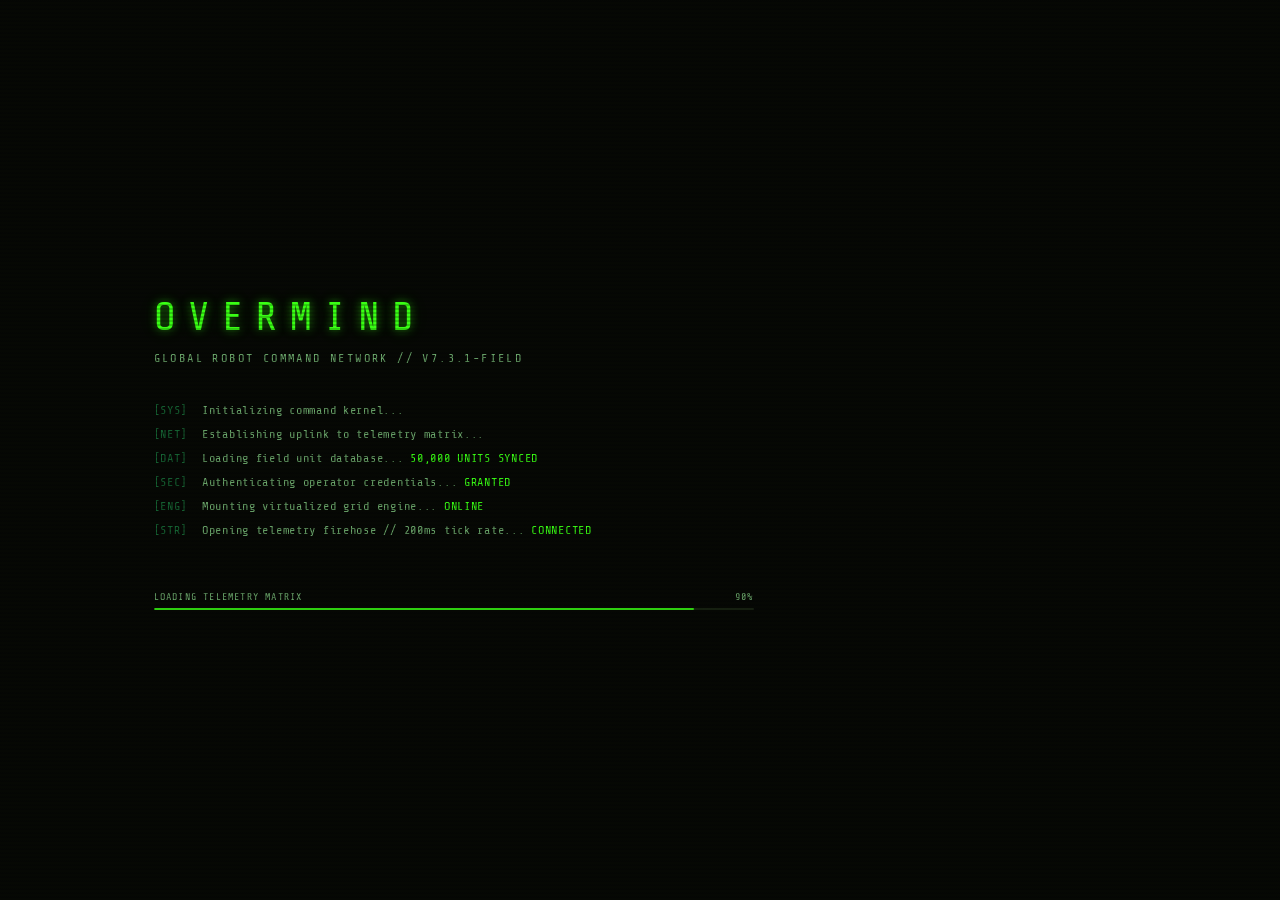
==== commit 13ad4b52: "fix: analytics overlay full viewport height, all 4 charts visible" ====
--- a/index.html
+++ b/index.html
@@ -68,24 +68,15 @@
   </div>
 </div>
 
-<!-- ═══════════════════════════════════════════════════
-     APP SHELL — COMMAND CENTER
-═══════════════════════════════════════════════════ -->
 <div id="app">
 
-  <!-- ── TOPBAR ─────────────────────────────────── -->
   <header id="topbar">
     <div class="topbar-left">
-
-      <!-- Brand -->
       <div class="brand">
         <span class="brand-prefix" style="filter:drop-shadow(0 0 5px rgba(57,255,20,0.6));display:flex;align-items:center;"><svg width="28" height="28" viewBox="0 0 28 28" fill="none" xmlns="http://www.w3.org/2000/svg"><circle cx="4" cy="14" r="2.5" fill="#39FF14" opacity="0.9"/><circle cx="14" cy="4" r="2.5" fill="#39FF14" opacity="0.9"/><circle cx="24" cy="14" r="2.5" fill="#39FF14" opacity="0.9"/><circle cx="14" cy="24" r="2.5" fill="#39FF14" opacity="0.9"/><circle cx="14" cy="14" r="3" fill="#39FF14"/><line x1="6.5" y1="14" x2="11" y2="14" stroke="#39FF14" stroke-width="1.2" opacity="0.7"/><line x1="17" y1="14" x2="21.5" y2="14" stroke="#39FF14" stroke-width="1.2" opacity="0.7"/><line x1="14" y1="6.5" x2="14" y2="11" stroke="#39FF14" stroke-width="1.2" opacity="0.7"/><line x1="14" y1="17" x2="14" y2="21.5" stroke="#39FF14" stroke-width="1.2" opacity="0.7"/><line x1="6.2" y1="11.8" x2="11.8" y2="6.2" stroke="#39FF14" stroke-width="0.8" opacity="0.4"/><line x1="16.2" y1="6.2" x2="21.8" y2="11.8" stroke="#39FF14" stroke-width="0.8" opacity="0.4"/><line x1="6.2" y1="16.2" x2="11.8" y2="21.8" stroke="#39FF14" stroke-width="0.8" opacity="0.4"/><line x1="16.2" y1="21.8" x2="21.8" y2="16.2" stroke="#39FF14" stroke-width="0.8" opacity="0.4"/></svg></span>
         <span class="brand-name" style="font-size:26px;letter-spacing:0.28em;text-shadow:var(--glow-phosphor);">OVERMIND</span>
       </div>
-
       <span class="topbar-sep">|</span>
-
-      <!-- Signal Strength (replaces stream dot) -->
       <div class="signal-wrap live" id="signal-wrap">
         <span class="signal-label">SIG</span>
         <div class="signal-bar"></div>
@@ -95,18 +86,13 @@
         <div class="signal-bar"></div>
         <span class="signal-status" id="signal-status">LIVE</span>
       </div>
-
       <span class="topbar-sep">|</span>
-
-      <!-- Tick counter -->
       <div class="topbar-stat">
         <span class="topbar-stat-label">Ticks Recv</span>
         <span class="topbar-stat-value" id="stream-ticks">0</span>
       </div>
-
-    </div>
-
-    <!-- Center -->
+    </div>
+
     <div class="topbar-center">
       <div class="topbar-stat">
         <span class="topbar-stat-label">Tick Rate</span>
@@ -125,18 +111,20 @@
     </div>
 
     <div class="topbar-right">
-
-      <!-- Buffer alert (paused) -->
       <div id="buffer-indicator">
         <span class="buffer-dot"></span>
         <span>BUFFERED:</span>
         <span id="buffer-count-top">0</span>
       </div>
 
-      <!-- Theme Toggle -->
+      <!-- ADD 1: Analytics button -->
+      <button id="btn-analytics" title="Analytics View"
+        style="display:flex;align-items:center;gap:6px;height:32px;padding:0 12px;background:var(--electric-ghost);color:var(--electric-dim);border:1px solid var(--electric-muted);border-radius:3px;font-family:var(--font-terminal);font-size:11px;letter-spacing:0.08em;cursor:pointer;transition:all 80ms ease;white-space:nowrap;flex-shrink:0;">
+        ◈ ANALYTICS VIEW
+      </button>
+
       <button id="btn-theme-toggle" title="Switch to light mode">☀</button>
 
-      <!-- Freeze/Resume -->
       <button id="btn-pause">
         <svg viewBox="0 0 16 16">
           <rect x="3" y="2" width="4" height="12"/>
@@ -145,79 +133,49 @@
         FREEZE FEED
       </button>
 
-      <!-- Clock -->
       <span id="clock">--:--:--</span>
     </div>
   </header>
 
-  <!-- ── SIDEBAR ────────────────────────────────── -->
   <aside id="sidebar">
-    <!-- Sidebar Header with toggle -->
     <div style="display:flex;align-items:center;justify-content:space-between;padding:10px 12px 8px;border-bottom:1px solid var(--bg-3);flex-shrink:0;">
       <span style="font-family:var(--font-terminal);font-size:9px;color:var(--text-muted);letter-spacing:0.2em;text-transform:uppercase;">CONTROL PANEL</span>
       <button id="btn-sidebar-toggle" title="Collapse sidebar" style="width:24px;height:24px;background:var(--bg-2);border:var(--border);border-radius:var(--radius);color:var(--text-secondary);font-size:13px;cursor:pointer;display:flex;align-items:center;justify-content:center;transition:all 80ms ease;flex-shrink:0;">✕</button>
     </div>
 
-    <!-- SECTOR-01: Panel Control (Feature 6) -->
     <div class="sidebar-sector">
       <div class="sector-title">PANELS // show or hide sections</div>
-
       <div class="panel-toggle" id="toggle-kpi">
-        <span class="panel-toggle-label">
-          <span class="sector-icon">◈</span>
-          Metrics Strip
-        </span>
+        <span class="panel-toggle-label"><span class="sector-icon">◈</span>Metrics Strip</span>
         <div class="toggle-switch on"></div>
       </div>
-
       <div class="panel-toggle" id="toggle-toolbar">
-        <span class="panel-toggle-label">
-          <span class="sector-icon">◈</span>
-          Search Bar
-        </span>
+        <span class="panel-toggle-label"><span class="sector-icon">◈</span>Search Bar</span>
         <div class="toggle-switch on"></div>
       </div>
-
       <div class="panel-toggle" id="toggle-grid">
-        <span class="panel-toggle-label">
-          <span class="sector-icon">◈</span>
-          Data Grid
-        </span>
+        <span class="panel-toggle-label"><span class="sector-icon">◈</span>Data Grid</span>
         <div class="toggle-switch on"></div>
       </div>
     </div>
 
-    <!-- SECTOR-02: Field Intel / Filters (Feature 7) -->
     <div class="sidebar-sector">
       <div class="sector-title">FILTERS // narrow down data</div>
-
       <div class="filter-group">
         <label class="filter-label" for="filter-automation_type">Automation Type</label>
-        <select class="filter-select" id="filter-automation_type">
-          <option value="">ALL TYPES</option>
-        </select>
-      </div>
-
+        <select class="filter-select" id="filter-automation_type"><option value="">ALL TYPES</option></select>
+      </div>
       <div class="filter-group">
         <label class="filter-label" for="filter-department">Department</label>
-        <select class="filter-select" id="filter-department">
-          <option value="">ALL DEPARTMENTS</option>
-        </select>
-      </div>
-
+        <select class="filter-select" id="filter-department"><option value="">ALL DEPARTMENTS</option></select>
+      </div>
       <div class="filter-group">
         <label class="filter-label" for="filter-industry">Industry</label>
-        <select class="filter-select" id="filter-industry">
-          <option value="">ALL INDUSTRIES</option>
-        </select>
-      </div>
-
-      <button class="btn-clear-filters" id="btn-clear-filters">
-        Clear All Filters
-      </button>
-    </div>
-
-    <!-- Footer -->
+        <select class="filter-select" id="filter-industry"><option value="">ALL INDUSTRIES</option></select>
+      </div>
+      <button class="btn-clear-filters" id="btn-clear-filters">Clear All Filters</button>
+    </div>
+
     <div class="sidebar-footer">
       <div class="sidebar-footer-text">
         OVERMIND COMMAND NETWORK<br/>
@@ -227,12 +185,9 @@
     </div>
   </aside>
 
-  <!-- ── MAIN ───────────────────────────────────── -->
   <main id="main">
 
-    <!-- KPI READOUT (Feature 1) -->
     <div id="kpi-strip">
-
       <div class="kpi-card kpi-rows">
         <div class="kpi-card-icon">◎</div>
         <div class="kpi-card-body">
@@ -241,7 +196,6 @@
           <span class="kpi-sub"><span class="kpi-live-dot"></span> Live · updates every 200ms</span>
         </div>
       </div>
-
       <div class="kpi-card kpi-robots">
         <div class="kpi-card-icon">⊕</div>
         <div class="kpi-card-body">
@@ -250,7 +204,6 @@
           <span class="kpi-sub"><span class="kpi-live-dot"></span> Running total from stream</span>
         </div>
       </div>
-
       <div class="kpi-card kpi-savings">
         <div class="kpi-card-icon">$</div>
         <div class="kpi-card-body">
@@ -259,79 +212,43 @@
           <span class="kpi-sub"><span class="kpi-live-dot"></span> Cumulative USD savings</span>
         </div>
       </div>
-
-    </div>
-
-    <!-- COMMAND BAR (toolbar) -->
+    </div>
+
     <div id="toolbar">
       <div class="search-wrapper">
         <span class="search-prefix">&gt;_</span>
-        <input
-          type="text"
-          id="search-input"
-          placeholder="Search by project name, company, partner or country..."
-          autocomplete="off"
-          spellcheck="false"
-        />
-      </div>
-
-      <div class="toolbar-count" id="row-count">
-        UNITS: <span>—</span>
-      </div>
-
+        <input type="text" id="search-input" placeholder="Search by project name, company, partner or country..." autocomplete="off" spellcheck="false"/>
+      </div>
+      <div class="toolbar-count" id="row-count">UNITS: <span>—</span></div>
       <div id="sort-indicator" style="font-family:var(--font-terminal);font-size:10px;color:var(--text-muted);white-space:nowrap;padding:0 8px;border-left:1px solid var(--bg-3);">
         <span class="sort-none-text">↕ BUDGET · ROI% · HRS — click to sort · Shift+click = multi</span>
       </div>
-
-      <!-- BOUNTY: Snapshot Export Button -->
-      <button id="btn-export"
-        title="Export current filtered+sorted view as CSV (Ctrl+Shift+E)"
+      <button id="btn-export" title="Export current filtered+sorted view as CSV (Ctrl+Shift+E)"
         style="height:30px;padding:0 12px;background:var(--phosphor-ghost);border:1px solid var(--phosphor-muted);border-radius:3px;color:var(--phosphor);font-family:var(--font-terminal);font-size:11px;letter-spacing:0.08em;cursor:pointer;white-space:nowrap;flex-shrink:0;transition:all 80ms ease;">
         ⬇ EXPORT CSV
       </button>
       <span id="export-feedback" style="display:none;font-family:var(--font-terminal);font-size:10px;padding:0 8px;color:var(--phosphor-dim);"></span>
-
-    </div>
-
-    <!-- GRID NODE (Feature 8) -->
+    </div>
+
     <div id="grid-panel">
-
-      <!-- FEED FROZEN overlay (Feature 5) -->
       <div id="paused-overlay">
         <div class="paused-badge">
           <span class="paused-icon">⏸</span>
           <div class="paused-text-wrap">
             <span class="paused-title">// FEED FROZEN</span>
-            <span class="paused-sub">
-              BACKGROUND CAPTURE ACTIVE //
-              <span id="buffer-count">0</span> ROWS QUEUED
-            </span>
+            <span class="paused-sub">BACKGROUND CAPTURE ACTIVE // <span id="buffer-count">0</span> ROWS QUEUED</span>
           </div>
         </div>
       </div>
 
-      <!-- Grid wrapper -->
       <div id="grid-wrapper">
-
-        <!-- Sticky header -->
         <div id="grid-header-wrap">
           <table id="grid-header">
             <colgroup>
-              <col class="col-num"/>
-              <col class="col-pid"/>
-              <col class="col-cid"/>
-              <col class="col-name"/>
-              <col class="col-status"/>
-              <col class="col-type"/>
-              <col class="col-robots"/>
-              <col class="col-budget"/>
-              <col class="col-roi"/>
-              <col class="col-savings"/>
-              <col class="col-hrs"/>
-              <col class="col-dept"/>
-              <col class="col-country"/>
-              <col class="col-industry"/>
-              <col class="col-ai"/>
+              <col class="col-num"/><col class="col-pid"/><col class="col-cid"/><col class="col-name"/>
+              <col class="col-status"/><col class="col-type"/><col class="col-robots"/><col class="col-budget"/>
+              <col class="col-roi"/><col class="col-savings"/><col class="col-hrs"/><col class="col-dept"/>
+              <col class="col-country"/><col class="col-industry"/><col class="col-ai"/>
             </colgroup>
             <thead>
               <tr>
@@ -342,39 +259,16 @@
                 <th class="col-status"><div class="th-inner">FIELD STATUS</div></th>
                 <th class="col-type"><div class="th-inner">OP TYPE</div></th>
                 <th class="col-robots"><div class="th-inner">UNITS</div></th>
-
                 <th class="col-budget sortable" id="th-budget_usd">
-                  <div class="th-inner">
-                    BUDGET USD
-                    <span class="sort-icon">
-                      <span class="sort-icon-up"></span>
-                      <span class="sort-icon-down"></span>
-                    </span>
-                  </div>
+                  <div class="th-inner">BUDGET USD<span class="sort-icon"><span class="sort-icon-up"></span><span class="sort-icon-down"></span></span></div>
                 </th>
-
                 <th class="col-roi sortable" id="th-roi_percent">
-                  <div class="th-inner">
-                    ROI %
-                    <span class="sort-icon">
-                      <span class="sort-icon-up"></span>
-                      <span class="sort-icon-down"></span>
-                    </span>
-                  </div>
+                  <div class="th-inner">ROI %<span class="sort-icon"><span class="sort-icon-up"></span><span class="sort-icon-down"></span></span></div>
                 </th>
-
                 <th class="col-savings"><div class="th-inner">SAVINGS USD</div></th>
-
                 <th class="col-hrs sortable" id="th-employee_hours_saved">
-                  <div class="th-inner">
-                    HRS SAVED
-                    <span class="sort-icon">
-                      <span class="sort-icon-up"></span>
-                      <span class="sort-icon-down"></span>
-                    </span>
-                  </div>
+                  <div class="th-inner">HRS SAVED<span class="sort-icon"><span class="sort-icon-up"></span><span class="sort-icon-down"></span></span></div>
                 </th>
-
                 <th class="col-dept"><div class="th-inner">DIVISION</div></th>
                 <th class="col-country"><div class="th-inner">REGION</div></th>
                 <th class="col-industry"><div class="th-inner">SECTOR</div></th>
@@ -384,53 +278,57 @@
           </table>
         </div>
 
-        <!-- Scrollable body -->
         <div id="grid-scroll">
           <div id="virtual-spacer-top" style="height:0px;display:block;"></div>
           <table id="grid-table">
             <colgroup>
-              <col class="col-num"/>
-              <col class="col-pid"/>
-              <col class="col-cid"/>
-              <col class="col-name"/>
-              <col class="col-status"/>
-              <col class="col-type"/>
-              <col class="col-robots"/>
-              <col class="col-budget"/>
-              <col class="col-roi"/>
-              <col class="col-savings"/>
-              <col class="col-hrs"/>
-              <col class="col-dept"/>
-              <col class="col-country"/>
-              <col class="col-industry"/>
-              <col class="col-ai"/>
+              <col class="col-num"/><col class="col-pid"/><col class="col-cid"/><col class="col-name"/>
+              <col class="col-status"/><col class="col-type"/><col class="col-robots"/><col class="col-budget"/>
+              <col class="col-roi"/><col class="col-savings"/><col class="col-hrs"/><col class="col-dept"/>
+              <col class="col-country"/><col class="col-industry"/><col class="col-ai"/>
             </colgroup>
             <tbody id="grid-body"></tbody>
           </table>
           <div id="virtual-spacer-bottom" style="height:0px;display:block;"></div>
         </div>
 
-        <!-- Empty state -->
         <div id="empty-state">
           <span class="empty-title">// NO UNITS MATCH QUERY</span>
-          <span class="empty-sub">
-            ADJUST FIELD INTEL FILTERS<br/>
-            OR CLEAR SEARCH QUERY<br/>
-            TO RESTORE GRID NODE
-          </span>
-        </div>
-
+          <span class="empty-sub">ADJUST FIELD INTEL FILTERS<br/>OR CLEAR SEARCH QUERY<br/>TO RESTORE GRID NODE</span>
+        </div>
       </div>
     </div>
 
   </main>
 </div>
 
-<!-- ═══════════════════════════════════════════════════
-     SCRIPTS — load order is critical
-═══════════════════════════════════════════════════ -->
+<!-- ADD 4: Analytics Overlay -->
+<div id="analytics-overlay" style="display:none;position:fixed;inset:0;background:rgba(4,8,4,0.97);z-index:500;flex-direction:column;height:100vh;overflow:hidden;">
+  <div style="display:flex;align-items:center;justify-content:space-between;padding:12px 20px;background:var(--zone-topbar);border-bottom:2px solid var(--phosphor-muted);flex-shrink:0;">
+    <div style="display:flex;align-items:center;gap:16px;">
+      <span style="font-family:var(--font-terminal);font-size:16px;color:var(--phosphor);letter-spacing:0.2em;">◈ ANALYTICS VIEW</span>
+      <span id="analytics-row-count" style="font-family:var(--font-data);font-size:11px;color:var(--electric-dim);">loading...</span>
+      <span style="font-family:var(--font-terminal);font-size:9px;color:var(--text-muted);padding:2px 8px;background:var(--bg-2);border:var(--border);border-radius:3px;">AUTO-REFRESH 2s</span>
+    </div>
+    <button id="btn-analytics-close" style="height:28px;padding:0 14px;background:var(--alert-bg);color:var(--alert);border:1px solid var(--alert-dim);border-radius:3px;font-family:var(--font-terminal);font-size:11px;cursor:pointer;">✕ CLOSE</button>
+  </div>
+  <div style="display:grid;grid-template-columns:1fr 1fr;grid-template-rows:1fr 1fr;gap:8px;padding:8px;flex:1;min-height:0;height:calc(100vh - 56px);overflow:hidden;">
+    <div style="background:var(--zone-metrics);border:1px solid var(--bg-3);border-radius:3px;padding:4px;display:flex;flex-direction:column;">
+      <canvas id="chart-status" style="flex:1;width:100%;min-height:220px;"></canvas>
+    </div>
+    <div style="background:var(--zone-metrics);border:1px solid var(--bg-3);border-radius:3px;padding:4px;display:flex;flex-direction:column;">
+      <canvas id="chart-industry" style="flex:1;width:100%;min-height:220px;"></canvas>
+    </div>
+    <div style="background:var(--zone-metrics);border:1px solid var(--bg-3);border-radius:3px;padding:4px;display:flex;flex-direction:column;">
+      <canvas id="chart-automation" style="flex:1;width:100%;min-height:220px;"></canvas>
+    </div>
+    <div style="background:var(--zone-metrics);border:1px solid var(--bg-3);border-radius:3px;padding:4px;display:flex;flex-direction:column;">
+      <canvas id="chart-roi" style="flex:1;width:100%;min-height:220px;"></canvas>
+    </div>
+  </div>
+</div>
+
 <script src="./dataStream.js"></script>
-
 <script src="./js/format.js"></script>
 <script src="./js/state.js"></script>
 <script src="./js/stream.js"></script>
@@ -443,8 +341,9 @@
 <script src="./js/controls.js"></script>
 <script src="./js/export.js"></script>
 <script src="./js/theme.js"></script>
-
-<!-- OVERMIND Boot Sequence -->
+<!-- ADD 2: analytics script -->
+<script src="./js/analytics.js"></script>
+
 <script>
 (function() {
   const bar    = document.getElementById('boot-bar');
@@ -485,6 +384,7 @@
     Stream.init();
     Export.init();
     Theme.init();
+    Analytics.init(); /* ADD 3 */
 
     setTimeout(() => {
       screen.classList.add('fade-out');
@@ -492,11 +392,10 @@
     }, 400);
 
   }, 1300);
-
 })();
 </script>
 
 <div id="sidebar-overlay"></div>
 <div id="sidebar-peek" title="Open sidebar">☰</div>
 </body>
-</html>
+</html>
